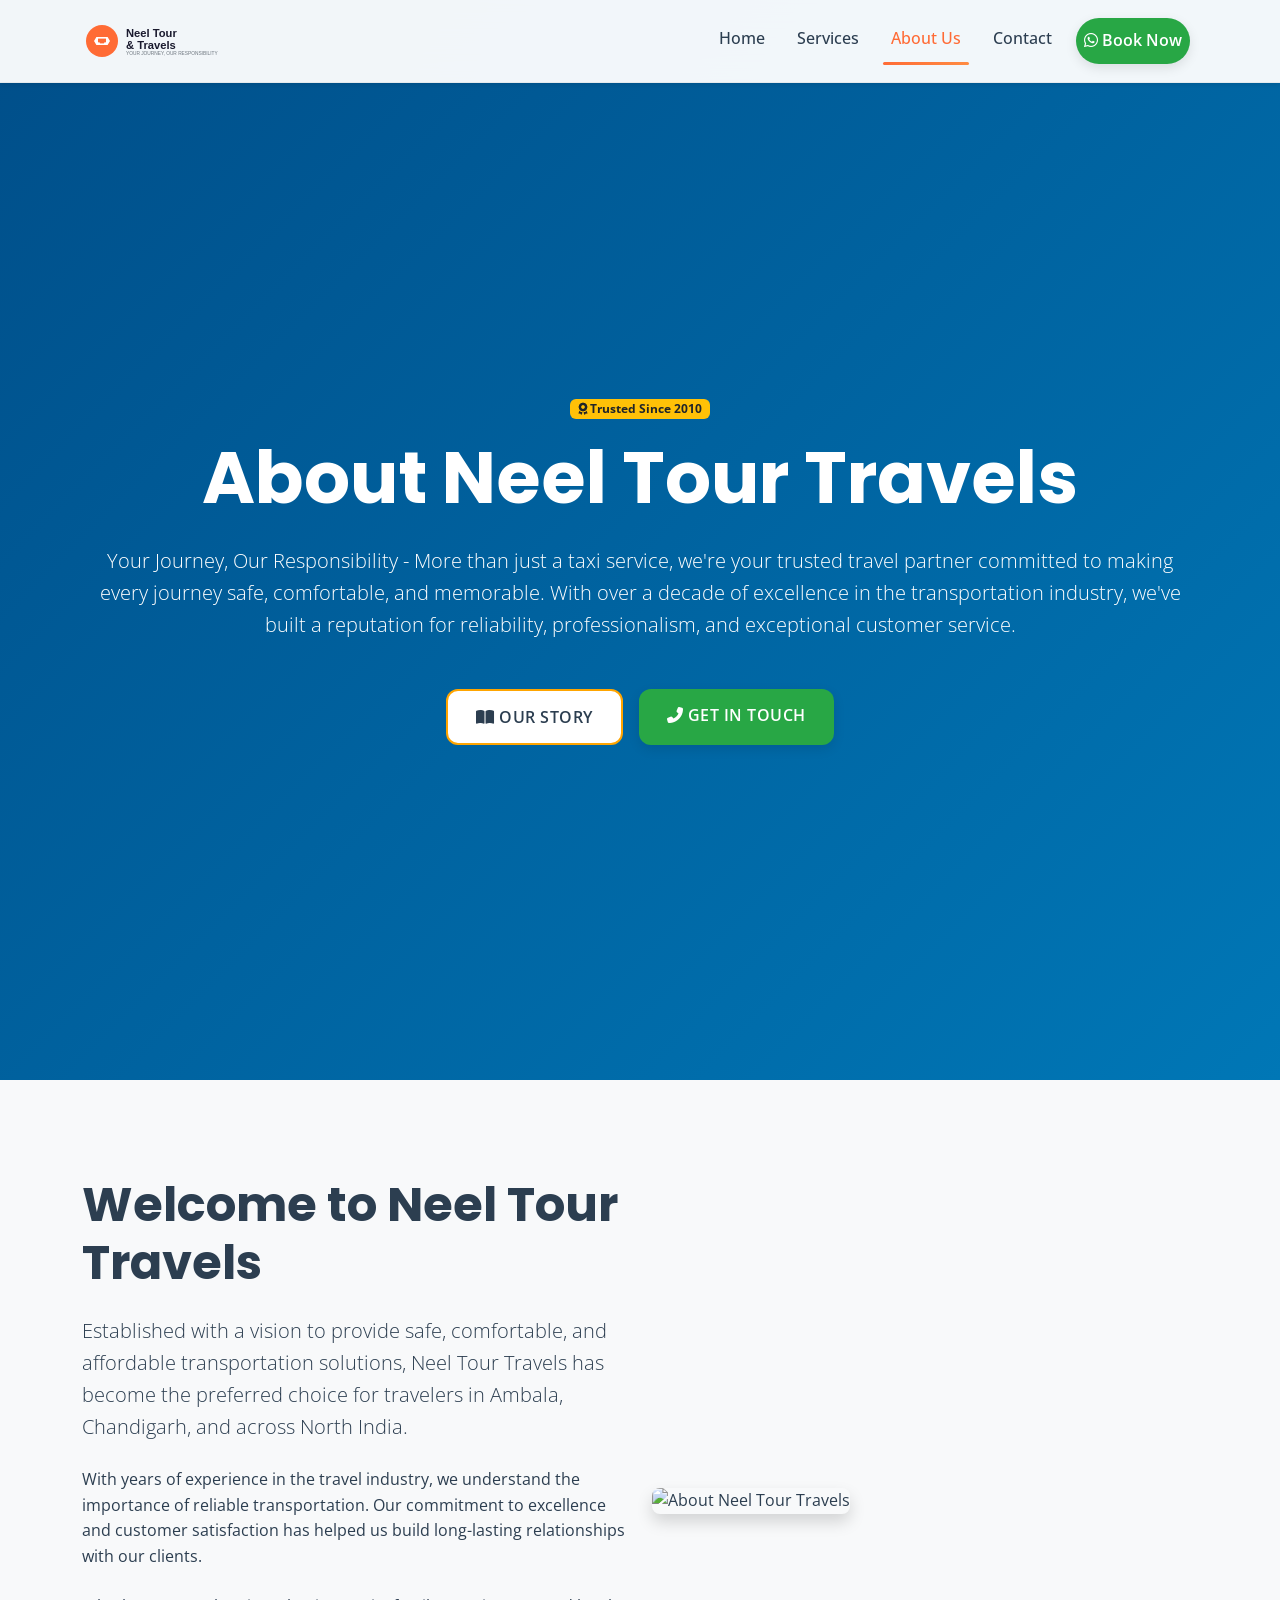
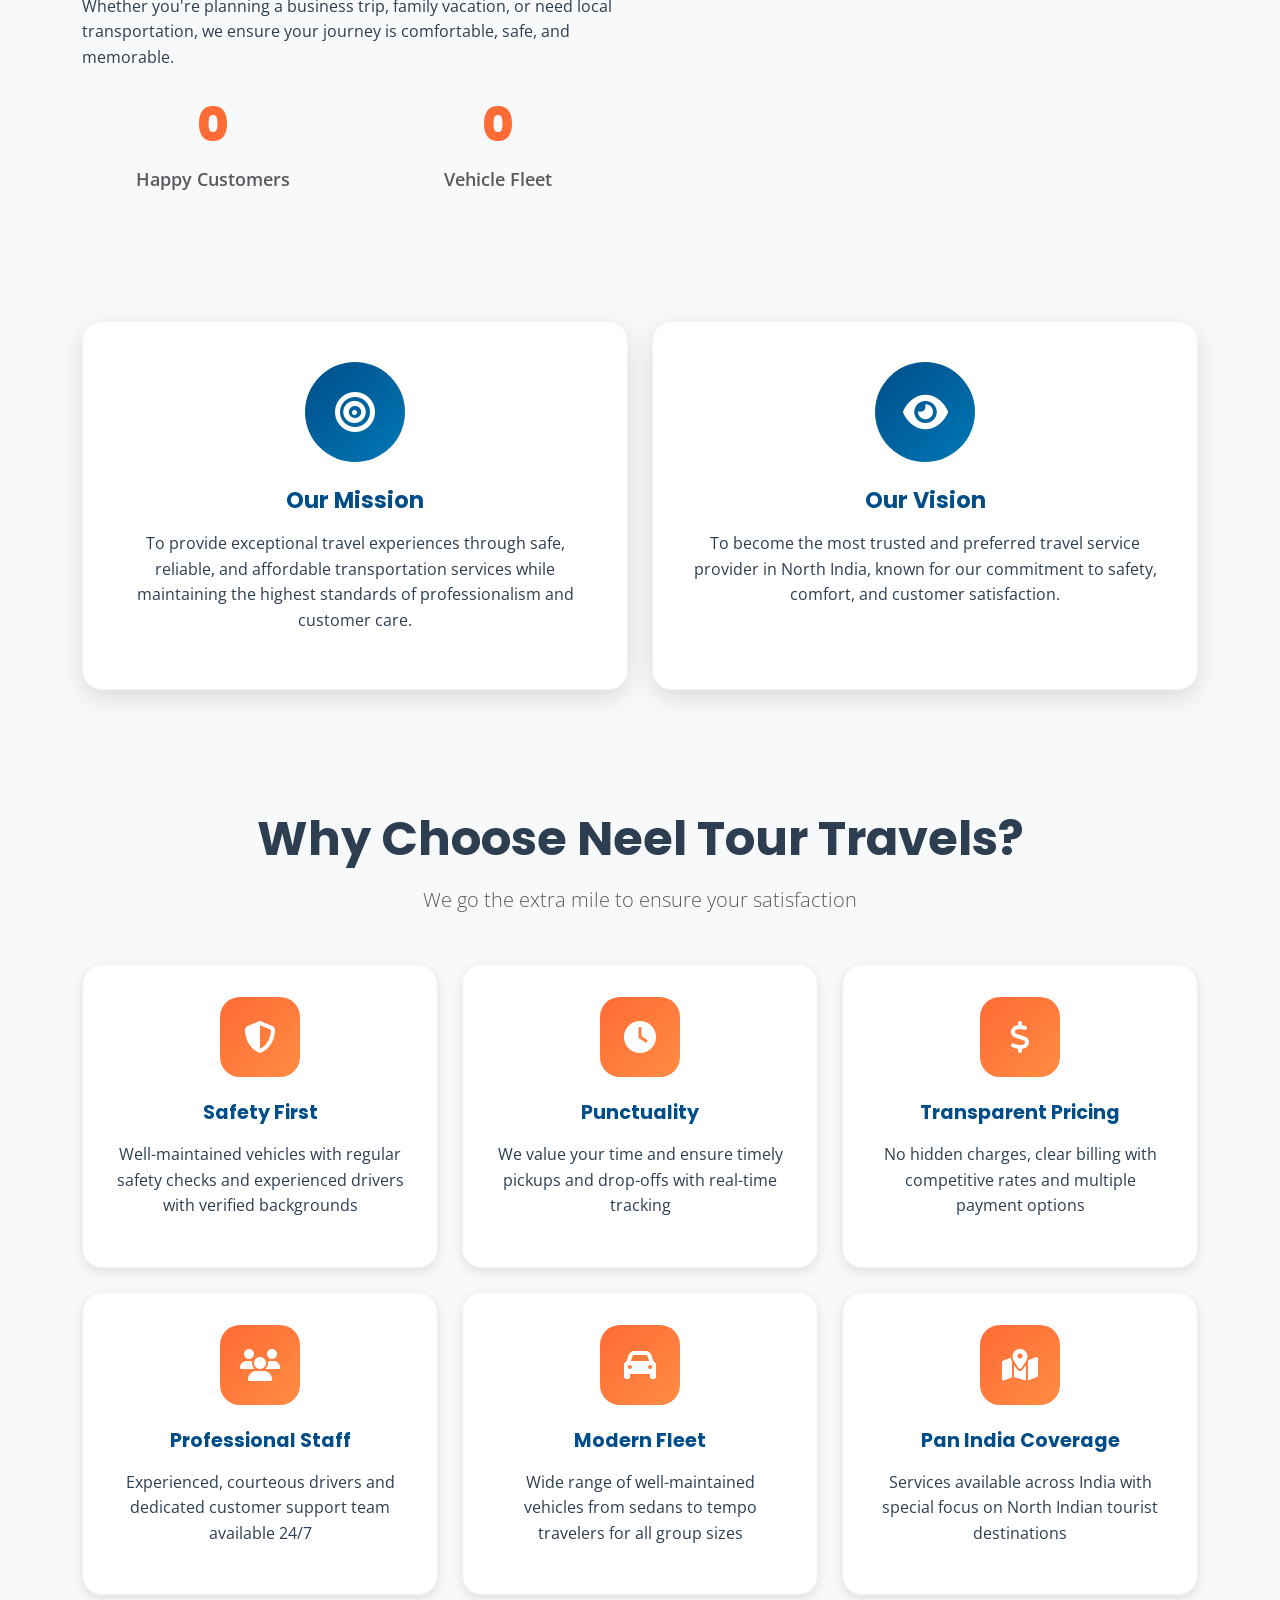
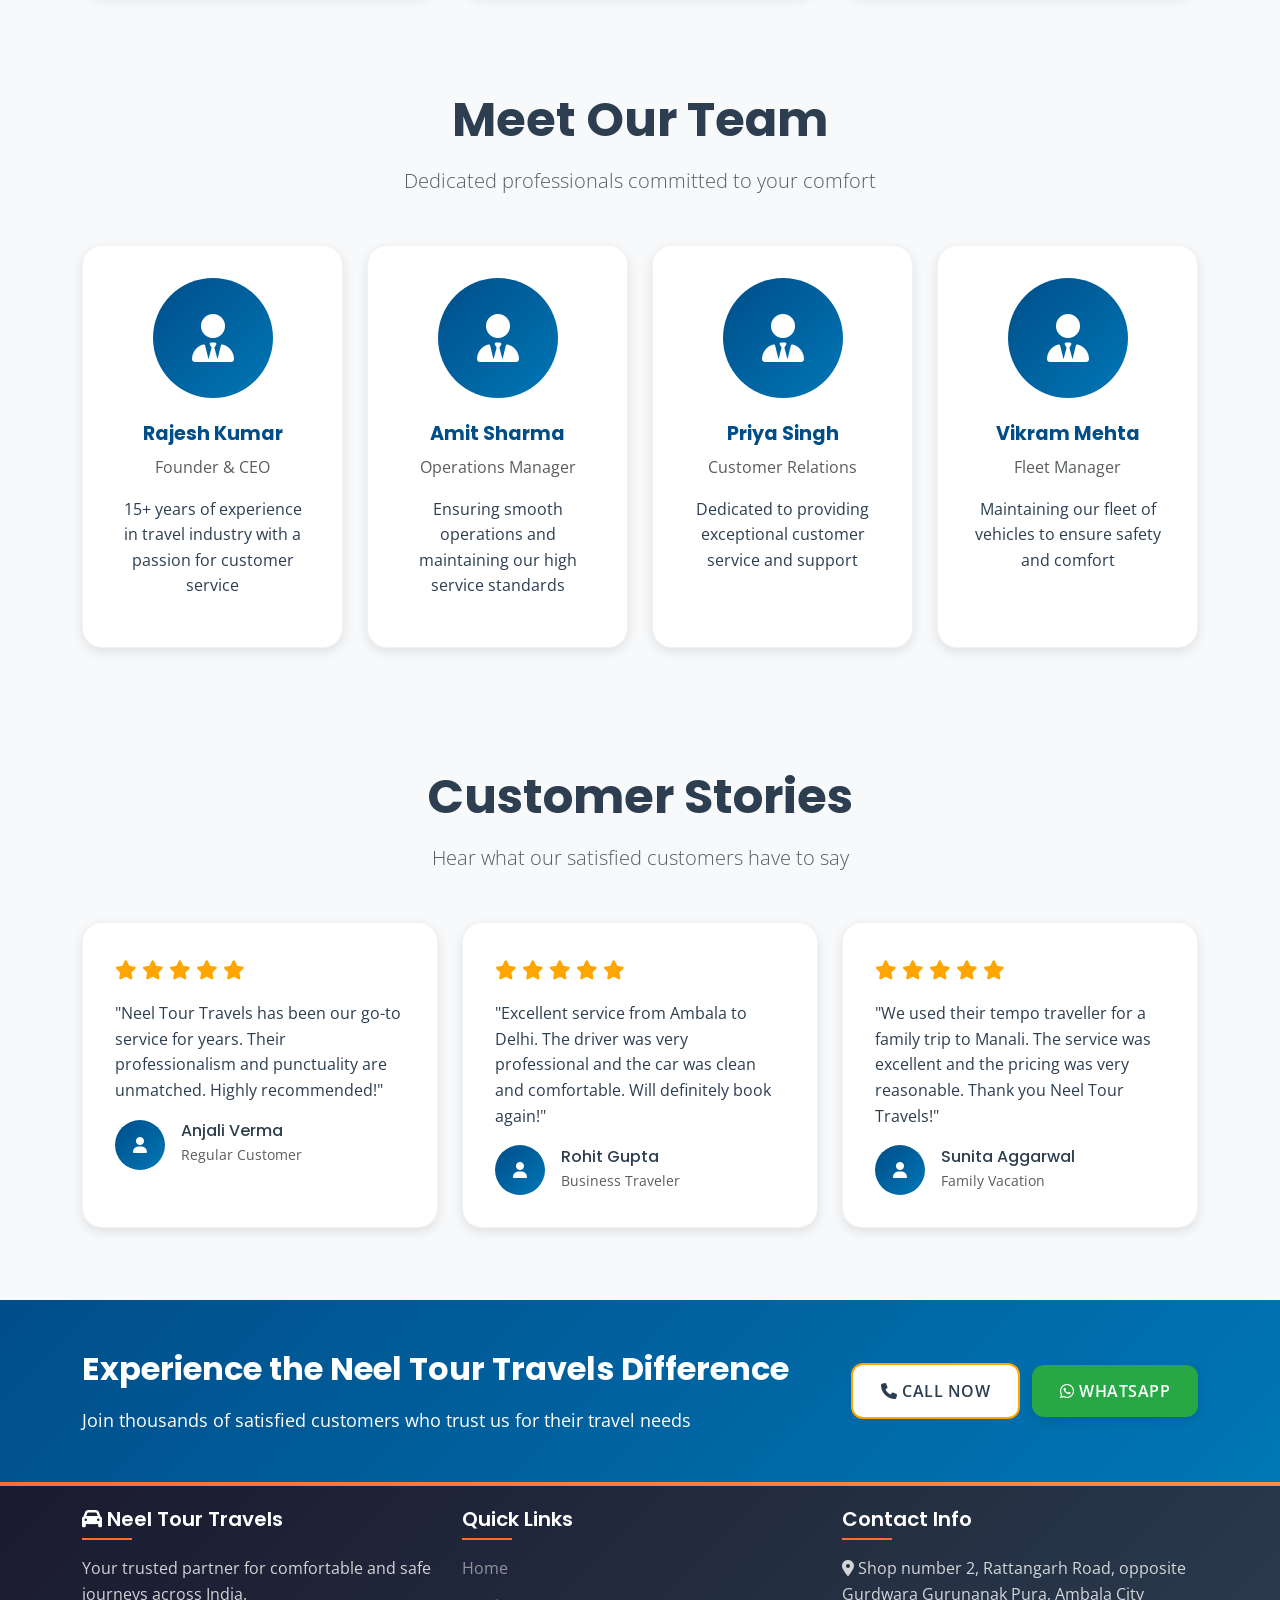
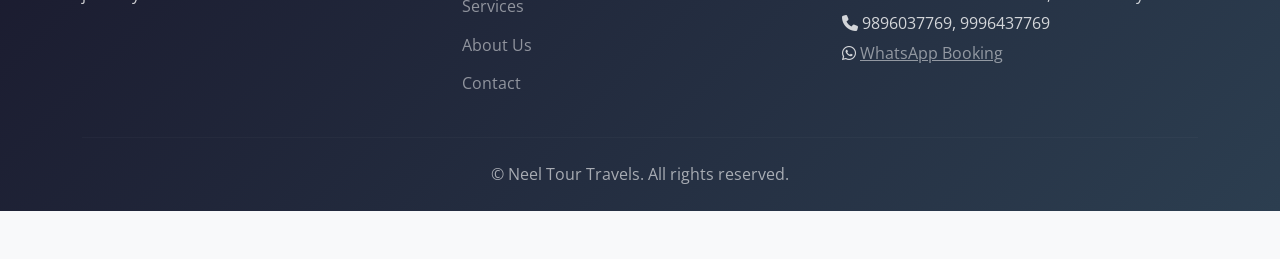
==== about.html @ b25027f9 "kk" ====
<!DOCTYPE html>
<html lang="en">
<head>
    <meta charset="UTF-8">
    <meta name="viewport" content="width=device-width, initial-scale=1.0">
    <title>About Us - Neel Tour Travels</title>
    <meta name="description" content="Learn about Neel Tour Travels - your trusted travel partner with years of experience providing safe and reliable cab services across India.">
    <link href="https://cdn.jsdelivr.net/npm/bootstrap@5.3.0/dist/css/bootstrap.min.css" rel="stylesheet">
    <link rel="stylesheet" href="https://cdnjs.cloudflare.com/ajax/libs/font-awesome/6.4.0/css/all.min.css">
    <link href="https://unpkg.com/aos@2.3.1/dist/aos.css" rel="stylesheet">
    <link rel="stylesheet" href="styles-new.css">
</head>
<body>
    <!-- Navigation -->
    <nav class="navbar navbar-expand-lg fixed-top">
        <div class="container">
            <a class="navbar-brand" href="index.html">
                <img src="images/logo.svg" alt="Neel Tour Travels Logo" class="logo-img">
            </a>
            <button class="navbar-toggler" type="button" data-bs-toggle="collapse" data-bs-target="#navbarNav">
                <span class="navbar-toggler-icon"></span>
            </button>
            <div class="collapse navbar-collapse" id="navbarNav">
                <ul class="navbar-nav ms-auto">
                    <li class="nav-item">
                        <a class="nav-link" href="index.html">Home</a>
                    </li>
                    <li class="nav-item">
                        <a class="nav-link" href="services.html">Services</a>
                    </li>
                    <li class="nav-item">
                        <a class="nav-link active" href="about.html">About Us</a>
                    </li>
                    <li class="nav-item">
                        <a class="nav-link" href="contact.html">Contact</a>
                    </li>
                    <li class="nav-item">
                        <a class="nav-link btn-whatsapp" href="#" onclick="openWhatsApp()">
                            <i class="fab fa-whatsapp"></i> Book Now
                        </a>
                    </li>
                </ul>
            </div>
        </div>
    </nav>

    <!-- Page Header -->
    <section class="page-header">
        <div class="container">
            <div class="row align-items-center min-vh-100">
                <div class="col-12 text-center" data-aos="fade-up">
                    <div class="badge bg-warning text-dark mb-3">
                        <i class="fas fa-award"></i> Trusted Since 2010
                    </div>
                    <h1 class="display-2 fw-bold text-white mb-4">
                        About Neel Tour Travels
                    </h1>
                    <p class="lead text-white mb-5">
                        Your Journey, Our Responsibility - More than just a taxi service, we're your trusted travel partner 
                        committed to making every journey safe, comfortable, and memorable. With over a decade of excellence 
                        in the transportation industry, we've built a reputation for reliability, professionalism, and 
                        exceptional customer service.
                    </p>
                    <div class="d-flex justify-content-center gap-3">
                        <a href="#our-story" class="btn btn-light btn-lg">
                            <i class="fas fa-book-open"></i> Our Story
                        </a>
                        <a href="#contact" class="btn btn-success btn-lg">
                            <i class="fas fa-phone-alt"></i> Get in Touch
                        </a>
                    </div>
                </div>
            </div>
        </div>
    </section>

    <!-- Our Story -->
    <section class="py-5" id="our-story">
    <!-- About Section -->
    <section class="py-5">
        <div class="container">
            <div class="row align-items-center">
                <div class="col-lg-6" data-aos="fade-right">
                    <h2 class="display-5 fw-bold mb-4">Welcome to Neel Tour Travels</h2>
                    <p class="lead mb-4">
                        Established with a vision to provide safe, comfortable, and affordable transportation solutions, 
                        Neel Tour Travels has become the preferred choice for travelers in Ambala, Chandigarh, and across North India.
                    </p>
                    <p class="mb-4">
                        With years of experience in the travel industry, we understand the importance of reliable transportation. 
                        Our commitment to excellence and customer satisfaction has helped us build long-lasting relationships with our clients.
                    </p>
                    <p class="mb-4">
                        Whether you're planning a business trip, family vacation, or need local transportation, 
                        we ensure your journey is comfortable, safe, and memorable.
                    </p>
                    <div class="row mt-4">
                        <div class="col-6">
                            <div class="stat-item">
                                <h3 class="counter" data-counter data-target="10000">0</h3>
                                <p class="text-muted">Happy Customers</p>
                            </div>
                        </div>
                        <div class="col-6">
                            <div class="stat-item">
                                <h3 class="counter" data-counter data-target="50">0</h3>
                                <p class="text-muted">Vehicle Fleet</p>
                            </div>
                        </div>
                    </div>
                </div>
                <div class="col-lg-6" data-aos="fade-left">
                    <img src="https://images.unsplash.com/photo-1558618666-fcd25c85cd64?w=600&h=400&fit=crop" 
                         alt="About Neel Tour Travels" class="img-fluid rounded-3 shadow">
                </div>
            </div>
        </div>
    </section>

    <!-- Mission & Vision -->
    <section class="py-5 bg-light">
        <div class="container">
            <div class="row">
                <div class="col-lg-6 mb-4" data-aos="fade-up">
                    <div class="mission-vision-card">
                        <div class="icon-wrapper">
                            <i class="fas fa-bullseye"></i>
                        </div>
                        <h3>Our Mission</h3>
                        <p>
                            To provide exceptional travel experiences through safe, reliable, and affordable transportation 
                            services while maintaining the highest standards of professionalism and customer care.
                        </p>
                    </div>
                </div>
                <div class="col-lg-6 mb-4" data-aos="fade-up" data-aos-delay="100">
                    <div class="mission-vision-card">
                        <div class="icon-wrapper">
                            <i class="fas fa-eye"></i>
                        </div>
                        <h3>Our Vision</h3>
                        <p>
                            To become the most trusted and preferred travel service provider in North India, 
                            known for our commitment to safety, comfort, and customer satisfaction.
                        </p>
                    </div>
                </div>
            </div>
        </div>
    </section>

    <!-- Why Choose Us -->
    <section class="py-5">
        <div class="container">
            <div class="text-center mb-5">
                <h2 class="display-5 fw-bold">Why Choose Neel Tour Travels?</h2>
                <p class="lead text-muted">We go the extra mile to ensure your satisfaction</p>
            </div>
            <div class="row g-4">
                <div class="col-md-4" data-aos="fade-up">
                    <div class="why-card text-center">
                        <div class="why-icon">
                            <i class="fas fa-shield-alt"></i>
                        </div>
                        <h4>Safety First</h4>
                        <p>Well-maintained vehicles with regular safety checks and experienced drivers with verified backgrounds</p>
                    </div>
                </div>
                <div class="col-md-4" data-aos="fade-up" data-aos-delay="100">
                    <div class="why-card text-center">
                        <div class="why-icon">
                            <i class="fas fa-clock"></i>
                        </div>
                        <h4>Punctuality</h4>
                        <p>We value your time and ensure timely pickups and drop-offs with real-time tracking</p>
                    </div>
                </div>
                <div class="col-md-4" data-aos="fade-up" data-aos-delay="200">
                    <div class="why-card text-center">
                        <div class="why-icon">
                            <i class="fas fa-dollar-sign"></i>
                        </div>
                        <h4>Transparent Pricing</h4>
                        <p>No hidden charges, clear billing with competitive rates and multiple payment options</p>
                    </div>
                </div>
                <div class="col-md-4" data-aos="fade-up" data-aos-delay="300">
                    <div class="why-card text-center">
                        <div class="why-icon">
                            <i class="fas fa-users"></i>
                        </div>
                        <h4>Professional Staff</h4>
                        <p>Experienced, courteous drivers and dedicated customer support team available 24/7</p>
                    </div>
                </div>
                <div class="col-md-4" data-aos="fade-up" data-aos-delay="400">
                    <div class="why-card text-center">
                        <div class="why-icon">
                            <i class="fas fa-car"></i>
                        </div>
                        <h4>Modern Fleet</h4>
                        <p>Wide range of well-maintained vehicles from sedans to tempo travelers for all group sizes</p>
                    </div>
                </div>
                <div class="col-md-4" data-aos="fade-up" data-aos-delay="500">
                    <div class="why-card text-center">
                        <div class="why-icon">
                            <i class="fas fa-map-marked-alt"></i>
                        </div>
                        <h4>Pan India Coverage</h4>
                        <p>Services available across India with special focus on North Indian tourist destinations</p>
                    </div>
                </div>
            </div>
        </div>
    </section>

    <!-- Our Team -->
    <section class="py-5 bg-light">
        <div class="container">
            <div class="text-center mb-5">
                <h2 class="display-5 fw-bold">Meet Our Team</h2>
                <p class="lead text-muted">Dedicated professionals committed to your comfort</p>
            </div>
            <div class="row">
                <div class="col-lg-3 col-md-6 mb-4" data-aos="zoom-in">
                    <div class="team-card">
                        <div class="team-image">
                            <i class="fas fa-user-tie"></i>
                        </div>
                        <h5>Rajesh Kumar</h5>
                        <p class="text-muted">Founder & CEO</p>
                        <p>15+ years of experience in travel industry with a passion for customer service</p>
                    </div>
                </div>
                <div class="col-lg-3 col-md-6 mb-4" data-aos="zoom-in" data-aos-delay="100">
                    <div class="team-card">
                        <div class="team-image">
                            <i class="fas fa-user-tie"></i>
                        </div>
                        <h5>Amit Sharma</h5>
                        <p class="text-muted">Operations Manager</p>
                        <p>Ensuring smooth operations and maintaining our high service standards</p>
                    </div>
                </div>
                <div class="col-lg-3 col-md-6 mb-4" data-aos="zoom-in" data-aos-delay="200">
                    <div class="team-card">
                        <div class="team-image">
                            <i class="fas fa-user-tie"></i>
                        </div>
                        <h5>Priya Singh</h5>
                        <p class="text-muted">Customer Relations</p>
                        <p>Dedicated to providing exceptional customer service and support</p>
                    </div>
                </div>
                <div class="col-lg-3 col-md-6 mb-4" data-aos="zoom-in" data-aos-delay="300">
                    <div class="team-card">
                        <div class="team-image">
                            <i class="fas fa-user-tie"></i>
                        </div>
                        <h5>Vikram Mehta</h5>
                        <p class="text-muted">Fleet Manager</p>
                        <p>Maintaining our fleet of vehicles to ensure safety and comfort</p>
                    </div>
                </div>
            </div>
        </div>
    </section>

    <!-- Testimonials -->
    <section class="py-5">
        <div class="container">
            <div class="text-center mb-5">
                <h2 class="display-5 fw-bold">Customer Stories</h2>
                <p class="lead text-muted">Hear what our satisfied customers have to say</p>
            </div>
            <div class="row">
                <div class="col-lg-4 mb-4" data-aos="fade-up">
                    <div class="testimonial-card">
                        <div class="stars mb-3">
                            <i class="fas fa-star"></i>
                            <i class="fas fa-star"></i>
                            <i class="fas fa-star"></i>
                            <i class="fas fa-star"></i>
                            <i class="fas fa-star"></i>
                        </div>
                        <p>"Neel Tour Travels has been our go-to service for years. Their professionalism and punctuality are unmatched. Highly recommended!"</p>
                        <div class="d-flex align-items-center">
                            <div class="avatar me-3">
                                <i class="fas fa-user"></i>
                            </div>
                            <div>
                                <h6 class="mb-0">Anjali Verma</h6>
                                <small class="text-muted">Regular Customer</small>
                            </div>
                        </div>
                    </div>
                </div>
                <div class="col-lg-4 mb-4" data-aos="fade-up" data-aos-delay="100">
                    <div class="testimonial-card">
                        <div class="stars mb-3">
                            <i class="fas fa-star"></i>
                            <i class="fas fa-star"></i>
                            <i class="fas fa-star"></i>
                            <i class="fas fa-star"></i>
                            <i class="fas fa-star"></i>
                        </div>
                        <p>"Excellent service from Ambala to Delhi. The driver was very professional and the car was clean and comfortable. Will definitely book again!"</p>
                        <div class="d-flex align-items-center">
                            <div class="avatar me-3">
                                <i class="fas fa-user"></i>
                            </div>
                            <div>
                                <h6 class="mb-0">Rohit Gupta</h6>
                                <small class="text-muted">Business Traveler</small>
                            </div>
                        </div>
                    </div>
                </div>
                <div class="col-lg-4 mb-4" data-aos="fade-up" data-aos-delay="200">
                    <div class="testimonial-card">
                        <div class="stars mb-3">
                            <i class="fas fa-star"></i>
                            <i class="fas fa-star"></i>
                            <i class="fas fa-star"></i>
                            <i class="fas fa-star"></i>
                            <i class="fas fa-star"></i>
                        </div>
                        <p>"We used their tempo traveller for a family trip to Manali. The service was excellent and the pricing was very reasonable. Thank you Neel Tour Travels!"</p>
                        <div class="d-flex align-items-center">
                            <div class="avatar me-3">
                                <i class="fas fa-user"></i>
                            </div>
                            <div>
                                <h6 class="mb-0">Sunita Aggarwal</h6>
                                <small class="text-muted">Family Vacation</small>
                            </div>
                        </div>
                    </div>
                </div>
            </div>
        </div>
    </section>

    <!-- CTA Section -->
    <section class="cta-section py-5">
        <div class="container">
            <div class="row align-items-center">
                <div class="col-lg-8">
                    <h2 class="text-white mb-3">Experience the Neel Tour Travels Difference</h2>
                    <p class="text-white mb-0">Join thousands of satisfied customers who trust us for their travel needs</p>
                </div>
                <div class="col-lg-4 text-lg-end mt-3 mt-lg-0">
                    <a href="tel:9896037769" class="btn btn-light btn-lg me-2">
                        <i class="fas fa-phone"></i> Call Now
                    </a>
                    <a href="#" class="btn btn-success btn-lg" onclick="openWhatsApp()">
                        <i class="fab fa-whatsapp"></i> WhatsApp
                    </a>
                </div>
            </div>
        </div>
    </section>

    <!-- Footer -->
    <footer class="bg-dark text-white py-4">
        <div class="container">
            <div class="row">
                <div class="col-md-4">
                    <h5><i class="fas fa-car"></i> Neel Tour Travels</h5>
                    <p>Your trusted partner for comfortable and safe journeys across India.</p>
                </div>
                <div class="col-md-4">
                    <h5>Quick Links</h5>
                    <ul class="list-unstyled">
                        <li><a href="index.html" class="text-white-50">Home</a></li>
                        <li><a href="services.html" class="text-white-50">Services</a></li>
                        <li><a href="about.html" class="text-white-50">About Us</a></li>
                        <li><a href="contact.html" class="text-white-50">Contact</a></li>
                    </ul>
                </div>
                <div class="col-md-4">
                    <h5>Contact Info</h5>
                    <p class="mb-1"><i class="fas fa-map-marker-alt"></i> Shop number 2, Rattangarh Road, opposite Gurdwara Gurunanak Pura, Ambala City</p>
                    <p class="mb-1"><i class="fas fa-phone"></i> 9896037769, 9996437769</p>
                    <p><i class="fab fa-whatsapp"></i> <a href="#" class="text-white-50" onclick="openWhatsApp()">WhatsApp Booking</a></p>
                </div>
            </div>
            <hr class="my-4">
            <div class="text-center">
                <p class="mb-0">&copy; <span data-year></span> Neel Tour Travels. All rights reserved.</p>
            </div>
        </div>
    </footer>

    <script src="https://cdn.jsdelivr.net/npm/bootstrap@5.3.0/dist/js/bootstrap.bundle.min.js"></script>
    <script src="https://unpkg.com/aos@2.3.1/dist/aos.js"></script>
    <script src="script.js"></script>
</body>
</html>
---- styles-new.css ----
/* Import Google Fonts */
@import url('https://fonts.googleapis.com/css2?family=Poppins:wght@300;400;500;600;700;800&family=Montserrat:wght@400;500;600;700&family=Open+Sans:wght@300;400;500;600&display=swap');

/* Global Styles */
* {
    margin: 0;
    padding: 0;
    box-sizing: border-box;
}

:root {
    --primary-color: #FF6B35;
    --secondary-color: #004E89;
    --accent-color: #FFA500;
    --dark-color: #1A1A2E;
    --light-color: #F8F9FA;
    --text-dark: #2C3E50;
    --text-light: #6C757D;
    --success-color: #28A745;
    --warning-color: #FFC107;
    --danger-color: #DC3545;
    --gradient-primary: linear-gradient(135deg, #FF6B35 0%, #FF8C42 100%);
    --gradient-secondary: linear-gradient(135deg, #004E89 0%, #0077B6 100%);
    --gradient-hero: linear-gradient(135deg, rgba(0, 78, 137, 0.95) 0%, rgba(0, 119, 182, 0.95) 100%);
    --shadow-sm: 0 2px 4px rgba(0, 0, 0, 0.08);
    --shadow-md: 0 4px 12px rgba(0, 0, 0, 0.1);
    --shadow-lg: 0 8px 24px rgba(0, 0, 0, 0.12);
    --shadow-xl: 0 12px 32px rgba(0, 0, 0, 0.15);
    --font-primary: 'Poppins', sans-serif;
    --font-secondary: 'Montserrat', sans-serif;
    --font-body: 'Open Sans', sans-serif;
    --border-radius: 12px;
    --transition: all 0.3s cubic-bezier(0.4, 0, 0.2, 1);
}

body {
    font-family: var(--font-body), sans-serif;
    line-height: 1.6;
    color: var(--text-dark);
    overflow-x: hidden;
    background-color: var(--light-color);
}

h1, h2, h3, h4, h5, h6 {
    font-family: var(--font-primary);
    font-weight: 600;
    line-height: 1.3;
    margin-bottom: 1rem;
}

h1 { font-weight: 700; }
h2 { font-weight: 700; }
h3 { font-weight: 600; }
h4 { font-weight: 600; }
h5 { font-weight: 500; }
h6 { font-weight: 500; }

/* Navigation */
.navbar {
    background: rgba(255, 255, 255, 0.95);
    backdrop-filter: blur(20px);
    padding: 1rem 0;
    box-shadow: var(--shadow-sm);
    transition: all 0.3s ease;
    border-bottom: 1px solid rgba(0,0,0,0.05);
}

.navbar.scrolled {
    padding: 0.5rem 0;
    background: rgba(255, 255, 255, 0.98);
}

.navbar-brand {
    font-weight: 700;
    font-size: 1.5rem;
    color: var(--primary-color) !important;
    display: flex;
    align-items: center;
}

.navbar-brand i {
    margin-right: 10px;
    font-size: 1.8rem;
}

.logo-img {
    height: 40px;
    width: auto;
    transition: all 0.3s ease;
}

.logo-img:hover {
    transform: scale(1.05);
}

.nav-link {
    font-weight: 500;
    margin: 0 8px;
    color: var(--text-dark) !important;
    transition: all 0.3s ease;
    position: relative;
}

.nav-link:hover {
    color: var(--primary-color) !important;
}

.nav-link.active {
    color: var(--primary-color) !important;
}

.nav-link.active::after {
    content: '';
    position: absolute;
    bottom: -5px;
    left: 0;
    right: 0;
    height: 3px;
    background: var(--gradient-primary);
    border-radius: 2px;
}

.btn-whatsapp {
    background: var(--success-color) !important;
    color: white !important;
    padding: 10px 20px;
    border-radius: 25px;
    transition: all 0.3s ease;
    font-weight: 600;
    box-shadow: var(--shadow-md);
}

.btn-whatsapp:hover {
    background: #00A040 !important;
    transform: translateY(-2px);
    box-shadow: var(--shadow-lg);
}

/* Hero Section */
.hero {
    background: var(--gradient-hero),
                url('https://images.unsplash.com/photo-1587474260584-136574528ed5?w=1920&h=1080&fit=crop&crop=entropy') center/cover;
    min-height: 100vh;
    display: flex;
    align-items: center;
    position: relative;
    padding: 120px 0 80px;
    overflow: hidden;
}

.hero::before {
    content: '';
    position: absolute;
    top: 0;
    left: 0;
    right: 0;
    bottom: 0;
    background: rgba(0, 78, 137, 0.85);
    z-index: 1;
}

.hero .container {
    position: relative;
    z-index: 2;
}

.hero-content {
    padding-right: 2rem;
}

.hero-content h1 {
    font-size: 3.5rem;
    font-weight: 700;
    margin-bottom: 1.5rem;
    line-height: 1.2;
    color: white;
    text-shadow: 0 2px 4px rgba(0,0,0,0.1);
}

.hero-content .lead {
    font-size: 1.3rem;
    font-weight: 400;
    margin-bottom: 2rem;
    color: rgba(255, 255, 255, 0.9);
    line-height: 1.6;
}

.hero-content .badge {
    font-size: 0.9rem;
    padding: 0.6rem 1.2rem;
    border-radius: 50px;
    font-weight: 600;
    text-transform: uppercase;
    letter-spacing: 0.5px;
    margin-bottom: 1.5rem;
    display: inline-block;
}

.booking-form {
    background: rgba(255, 255, 255, 0.98);
    backdrop-filter: blur(20px);
    border-radius: 20px;
    padding: 2.5rem;
    box-shadow: var(--shadow-xl);
    border: 1px solid rgba(255, 255, 255, 0.2);
    max-width: 500px;
    width: 100%;
    margin: 0 auto;
    transform: translateY(0);
    transition: all 0.3s ease;
}

.booking-form:hover {
    transform: translateY(-5px);
    box-shadow: 0 20px 40px rgba(0, 0, 0, 0.15);
}

.booking-form .text-center {
    text-align: center;
    margin-bottom: 2rem;
}

.booking-form .badge {
    background: var(--gradient-primary);
    color: white;
    font-size: 0.8rem;
    padding: 0.5rem 1rem;
    border-radius: 50px;
    font-weight: 600;
    text-transform: uppercase;
    letter-spacing: 0.5px;
    margin-bottom: 1rem;
    display: inline-block;
}

.booking-form h3 {
    font-size: 1.8rem;
    font-weight: 700;
    color: var(--text-dark);
    margin-bottom: 0.5rem;
    font-family: var(--font-primary);
}

.booking-form p {
    color: var(--text-light);
    font-size: 1rem;
    margin-bottom: 0;
    font-weight: 400;
}

/* Modern Booking Form */
.booking-form {
    background: rgba(255, 255, 255, 0.98);
    backdrop-filter: blur(20px);
    border-radius: 24px;
    padding: 2rem;
    box-shadow: var(--shadow-xl);
    border: 1px solid rgba(255, 255, 255, 0.2);
    position: relative;
    overflow: hidden;
}

.booking-form::before {
    content: '';
    position: absolute;
    top: 0;
    left: 0;
    right: 0;
    height: 4px;
    background: var(--gradient-primary);
}

.booking-form h3 {
    color: var(--secondary-color);
    font-weight: 700;
    margin-bottom: 1.5rem;
    font-size: 1.5rem;
}

.form-group {
    margin-bottom: 1.5rem;
}

.form-label {
    font-weight: 600;
    color: var(--text-dark);
    margin-bottom: 0.5rem;
    font-size: 0.9rem;
    text-transform: uppercase;
    letter-spacing: 0.5px;
}

.form-control, .form-select {
    border: 2px solid #E9ECEF;
    border-radius: 12px;
    padding: 14px 16px;
    font-size: 1rem;
    transition: all 0.3s ease;
    background: white;
    font-weight: 500;
}

.form-control:focus, .form-select:focus {
    border-color: var(--primary-color);
    box-shadow: 0 0 0 4px rgba(255, 107, 53, 0.1);
    outline: none;
}

.form-control:hover, .form-select:hover {
    border-color: var(--accent-color);
}

/* Modern Buttons */
.btn-primary {
    background: var(--gradient-primary);
    border: none;
    padding: 14px 28px;
    font-weight: 600;
    border-radius: 12px;
    transition: all 0.3s ease;
    font-size: 1rem;
    text-transform: uppercase;
    letter-spacing: 0.5px;
    box-shadow: var(--shadow-md);
}

.btn-primary:hover {
    transform: translateY(-2px);
    box-shadow: var(--shadow-lg);
    background: linear-gradient(135deg, #F7931E 0%, #FF6B35 100%);
}

.btn-success {
    background: var(--success-color);
    border: none;
    padding: 14px 28px;
    font-weight: 600;
    border-radius: 12px;
    transition: all 0.3s ease;
    font-size: 1rem;
    text-transform: uppercase;
    letter-spacing: 0.5px;
    box-shadow: var(--shadow-md);
}

.btn-success:hover {
    background: #00A040;
    transform: translateY(-2px);
    box-shadow: var(--shadow-lg);
}

.btn-light {
    background: white;
    color: var(--text-dark);
    border: 2px solid var(--accent-color);
    padding: 14px 28px;
    font-weight: 600;
    border-radius: 12px;
    transition: all 0.3s ease;
    font-size: 1rem;
    text-transform: uppercase;
    letter-spacing: 0.5px;
}

.btn-light:hover {
    background: var(--accent-color);
    transform: translateY(-2px);
    box-shadow: var(--shadow-lg);
}

/* Feature Cards */
.feature-card {
    background: white;
    border-radius: 20px;
    padding: 2.5rem 2rem;
    box-shadow: var(--shadow-md);
    transition: all 0.4s ease;
    height: 100%;
    position: relative;
    overflow: hidden;
    border: 1px solid rgba(0,0,0,0.05);
}

.feature-card::before {
    content: '';
    position: absolute;
    top: 0;
    left: 0;
    right: 0;
    height: 4px;
    background: var(--gradient-secondary);
    transform: scaleX(0);
    transition: transform 0.3s ease;
}

.feature-card:hover::before {
    transform: scaleX(1);
}

.feature-card:hover {
    transform: translateY(-8px);
    box-shadow: var(--shadow-xl);
}

.feature-icon {
    width: 80px;
    height: 80px;
    background: var(--gradient-secondary);
    border-radius: 20px;
    display: flex;
    align-items: center;
    justify-content: center;
    margin: 0 auto 1.5rem;
    transition: all 0.3s ease;
}

.feature-card:hover .feature-icon {
    transform: scale(1.1) rotate(5deg);
}

.feature-icon i {
    font-size: 2rem;
    color: white;
}

.feature-card h4 {
    color: var(--secondary-color);
    font-weight: 700;
    margin-bottom: 1rem;
    font-size: 1.3rem;
}

/* Route Cards */
.route-card {
    background: white;
    border-radius: 20px;
    overflow: hidden;
    box-shadow: var(--shadow-md);
    transition: all 0.4s ease;
    cursor: pointer;
    position: relative;
}

.route-card::after {
    content: '';
    position: absolute;
    top: 0;
    left: 0;
    right: 0;
    bottom: 0;
    background: linear-gradient(135deg, rgba(255, 107, 53, 0.1), rgba(0, 78, 137, 0.1));
    opacity: 0;
    transition: opacity 0.3s ease;
}

.route-card:hover::after {
    opacity: 1;
}

.route-card:hover {
    transform: translateY(-8px) scale(1.02);
    box-shadow: var(--shadow-xl);
}

.route-card img {
    height: 200px;
    object-fit: cover;
    width: 100%;
    transition: transform 0.4s ease;
}

.route-card:hover img {
    transform: scale(1.1);
}

.route-card .card-body {
    padding: 1.5rem;
    position: relative;
    z-index: 2;
}

.route-card h5 {
    color: var(--secondary-color);
    font-weight: 700;
    margin-bottom: 0.5rem;
    font-size: 1.2rem;
}

.price-badge {
    background: var(--gradient-primary);
    color: white;
    padding: 6px 16px;
    border-radius: 20px;
    font-weight: 600;
    display: inline-block;
    font-size: 0.9rem;
}

/* Testimonial Cards */
.testimonial-card {
    background: white;
    border-radius: 20px;
    padding: 2rem;
    box-shadow: var(--shadow-md);
    height: 100%;
    position: relative;
    border: 1px solid rgba(0,0,0,0.05);
    transition: all 0.3s ease;
}

.testimonial-card:hover {
    transform: translateY(-4px);
    box-shadow: var(--shadow-lg);
}

.stars {
    color: var(--accent-color);
    font-size: 1.2rem;
    margin-bottom: 1rem;
}

.avatar {
    width: 50px;
    height: 50px;
    background: var(--gradient-secondary);
    border-radius: 50%;
    display: flex;
    align-items: center;
    justify-content: center;
    color: white;
    font-weight: 600;
}

/* CTA Section */
.cta-section {
    background: var(--gradient-secondary);
    padding: 4rem 0;
    position: relative;
    overflow: hidden;
}

.cta-section::before {
    content: '';
    position: absolute;
    top: 0;
    left: 0;
    right: 0;
    bottom: 0;
    background: url('https://images.unsplash.com/photo-1449824913935-59a10b8d2000?w=1920&h=600&fit=crop') center/cover;
    opacity: 0.1;
    mix-blend-mode: overlay;
}

.cta-section .row {
    position: relative;
    z-index: 2;
}

.cta-section h2 {
    color: white;
    font-weight: 700;
    margin-bottom: 1rem;
}

.cta-section p {
    color: rgba(255, 255, 255, 0.9);
    font-size: 1.1rem;
}

/* Blog Styles */
.blog-card {
    background: white;
    border-radius: 16px;
    overflow: hidden;
    box-shadow: var(--shadow-md);
    transition: all 0.3s ease;
    height: 100%;
}

.blog-card:hover {
    transform: translateY(-5px);
    box-shadow: var(--shadow-xl);
}

.blog-card.featured {
    border: 2px solid var(--primary-color);
}

.blog-card.small {
    max-height: 350px;
}

.blog-card .card-img-top {
    height: 250px;
    object-fit: cover;
    transition: transform 0.3s ease;
}

.blog-card:hover .card-img-top {
    transform: scale(1.05);
}

.blog-card.small .card-img-top {
    height: 150px;
}

.blog-meta {
    display: flex;
    align-items: center;
    flex-wrap: wrap;
    gap: 0.5rem;
}

.blog-meta .badge {
    font-size: 0.75rem;
    padding: 0.25rem 0.75rem;
}

.blog-card .card-title {
    font-weight: 700;
    color: var(--text-dark);
    margin-bottom: 1rem;
    font-family: var(--font-primary);
}

.blog-card .card-text {
    color: var(--text-light);
    line-height: 1.6;
    margin-bottom: 1.5rem;
}

.author-info {
    display: flex;
    align-items: center;
    gap: 0.75rem;
}

.author-avatar {
    width: 40px;
    height: 40px;
    border-radius: 50%;
    object-fit: cover;
}

.author-info h6 {
    font-weight: 600;
    margin-bottom: 0;
    font-size: 0.9rem;
}

.author-info small {
    font-size: 0.8rem;
}

/* Category Cards */
.category-card {
    background: white;
    border-radius: 16px;
    padding: 2rem;
    text-align: center;
    box-shadow: var(--shadow-md);
    transition: all 0.3s ease;
    cursor: pointer;
    height: 100%;
}

.category-card:hover {
    transform: translateY(-5px);
    box-shadow: var(--shadow-xl);
    background: var(--gradient-primary);
    color: white;
}

.category-icon {
    width: 80px;
    height: 80px;
    background: var(--gradient-primary);
    border-radius: 50%;
    display: flex;
    align-items: center;
    justify-content: center;
    margin: 0 auto 1rem;
    font-size: 2rem;
    color: white;
    transition: all 0.3s ease;
}

.category-card:hover .category-icon {
    background: white;
    color: var(--primary-color);
}

.category-card h5 {
    font-weight: 600;
    margin-bottom: 0.5rem;
    font-family: var(--font-primary);
}

.category-card p {
    color: var(--text-light);
    margin-bottom: 0;
    transition: color 0.3s ease;
}

.category-card:hover p {
    color: rgba(255, 255, 255, 0.9);
}

/* FAQ Accordion */
.faq-accordion {
    max-width: 800px;
    margin: 0 auto;
}

.faq-item {
    background: white;
    border-radius: 12px;
    margin-bottom: 1rem;
    overflow: hidden;
    box-shadow: var(--shadow-sm);
    transition: all 0.3s ease;
}

.faq-item:hover {
    box-shadow: var(--shadow-md);
}

.faq-question {
    padding: 1.5rem;
    cursor: pointer;
    display: flex;
    justify-content: space-between;
    align-items: center;
    background: white;
    border: none;
    width: 100%;
    text-align: left;
    transition: all 0.3s ease;
}

.faq-question:hover {
    background: rgba(255, 107, 53, 0.05);
}

.faq-question h6 {
    margin: 0;
    font-weight: 600;
    color: var(--text-dark);
    font-family: var(--font-primary);
}

.faq-question i {
    color: var(--primary-color);
    transition: transform 0.3s ease;
}

.faq-item.active .faq-question i {
    transform: rotate(180deg);
}

.faq-answer {
    max-height: 0;
    overflow: hidden;
    transition: max-height 0.3s ease;
}

.faq-answer p {
    padding: 0 1.5rem 1.5rem;
    margin: 0;
    color: var(--text-light);
    line-height: 1.6;
}

.faq-item.active .faq-answer {
    max-height: 200px;
}

/* Footer */
footer {
    background: linear-gradient(135deg, #1A1A2E 0%, #2C3E50 100%);
    color: white;
    padding: 3rem 0 1.5rem;
    position: relative;
    overflow: hidden;
}

footer::before {
    content: '';
    position: absolute;
    top: 0;
    left: 0;
    right: 0;
    height: 4px;
    background: var(--gradient-primary);
}

footer h5 {
    color: white;
    font-weight: 600;
    margin-bottom: 1.5rem;
    font-family: var(--font-primary);
    position: relative;
}

footer h5::after {
    content: '';
    position: absolute;
    bottom: -8px;
    left: 0;
    width: 50px;
    height: 2px;
    background: var(--primary-color);
}

footer p {
    color: rgba(255, 255, 255, 0.8);
    line-height: 1.6;
    margin-bottom: 1rem;
}

footer ul {
    list-style: none;
    padding: 0;
}

footer ul li {
    margin-bottom: 0.8rem;
}

footer ul li a {
    color: rgba(255, 255, 255, 0.7);
    text-decoration: none;
    transition: all 0.3s ease;
    display: inline-block;
}

footer ul li a:hover {
    color: var(--primary-color);
    transform: translateX(5px);
}

footer .social-icons {
    display: flex;
    gap: 1rem;
    margin-top: 1.5rem;
}

footer .social-icons a {
    width: 40px;
    height: 40px;
    background: rgba(255, 255, 255, 0.1);
    border-radius: 50%;
    display: flex;
    align-items: center;
    justify-content: center;
    color: white;
    transition: all 0.3s ease;
}

footer .social-icons a:hover {
    background: var(--primary-color);
    transform: translateY(-3px);
}

footer hr {
    border-color: rgba(255, 255, 255, 0.1);
    margin: 2rem 0 1rem;
}

footer .text-center p {
    margin-bottom: 0;
    color: rgba(255, 255, 255, 0.6);
}

/* Page Header */
.page-header {
    background: var(--gradient-secondary);
    padding: 120px 0 60px;
    position: relative;
    overflow: hidden;
}

.page-header::before {
    content: '';
    position: absolute;
    top: 0;
    left: 0;
    right: 0;
    bottom: 0;
    background: url('https://images.unsplash.com/photo-1542362567-b07e54358753?w=1920&h=400&fit=crop') center/cover;
    opacity: 0.2;
    mix-blend-mode: overlay;
}

.page-header .container {
    position: relative;
    z-index: 2;
}

/* Service Cards */
.service-highlights {
    background: rgba(0, 78, 137, 0.05);
    border-radius: 12px;
    padding: 1.5rem;
    margin: 1.5rem 0;
    border-left: 4px solid var(--primary-color);
}

.service-highlights h6 {
    color: var(--secondary-color);
    font-weight: 600;
    margin-bottom: 1rem;
    font-family: var(--font-primary);
}

.service-highlights .features-list {
    margin-bottom: 0;
}

.service-highlights .features-list li {
    font-size: 0.9rem;
    margin-bottom: 0.5rem;
}

.service-card {
    background: white;
    border-radius: 20px;
    padding: 2.5rem;
    box-shadow: var(--shadow-lg);
    transition: all 0.3s cubic-bezier(0.4, 0, 0.2, 1);
    height: 100%;
    border: 1px solid rgba(0, 0, 0, 0.05);
    position: relative;
    overflow: hidden;
}

.service-card::before {
    content: '';
    position: absolute;
    top: 0;
    left: 0;
    right: 0;
    height: 4px;
    background: var(--gradient-primary);
    transform: scaleX(0);
    transition: transform 0.3s ease;
}

.service-card:hover::before {
    transform: scaleX(1);
}

.service-card:hover {
    transform: translateY(-10px);
    box-shadow: var(--shadow-xl);
}

.service-icon {
    width: 100px;
    height: 100px;
    background: var(--gradient-primary);
    border-radius: 24px;
    display: flex;
    align-items: center;
    justify-content: center;
    margin: 0 auto 1.5rem;
    transition: all 0.3s ease;
}

.service-card:hover .service-icon {
    transform: scale(1.1) rotate(-5deg);
}

.service-icon i {
    font-size: 2.5rem;
    color: white;
}

.service-card h3 {
    color: var(--secondary-color);
    font-weight: 700;
    margin-bottom: 1rem;
    font-size: 1.5rem;
}

.features-list {
    list-style: none;
    padding: 0;
    margin: 1.5rem 0;
}

.features-list li {
    padding: 8px 0;
    color: var(--dark-color);
    font-weight: 500;
    display: flex;
    align-items: center;
}

.features-list i {
    color: var(--success-color);
    margin-right: 12px;
    font-size: 1.1rem;
}

/* Fleet Cards */
.fleet-card {
    background: white;
    border-radius: 20px;
    overflow: hidden;
    box-shadow: var(--shadow-lg);
    transition: all 0.4s ease;
    height: 100%;
    position: relative;
}

.fleet-card:hover {
    transform: translateY(-8px);
    box-shadow: var(--shadow-xl);
}

.fleet-card img {
    height: 220px;
    object-fit: cover;
    width: 100%;
    transition: transform 0.4s ease;
}

.fleet-card:hover img {
    transform: scale(1.1);
}

.fleet-card .card-body {
    padding: 1.5rem;
    position: relative;
}

.fleet-card h5 {
    color: var(--secondary-color);
    font-weight: 700;
    margin-bottom: 0.5rem;
    font-size: 1.3rem;
}

/* Mission & Vision Cards */
.mission-vision-card {
    background: white;
    border-radius: 20px;
    padding: 2.5rem 2rem;
    box-shadow: var(--shadow-lg);
    height: 100%;
    text-align: center;
    transition: all 0.3s ease;
    border: 1px solid rgba(0,0,0,0.05);
}

.mission-vision-card:hover {
    transform: translateY(-6px);
    box-shadow: var(--shadow-xl);
}

.icon-wrapper {
    width: 100px;
    height: 100px;
    background: var(--gradient-secondary);
    border-radius: 50%;
    display: flex;
    align-items: center;
    justify-content: center;
    margin: 0 auto 1.5rem;
    transition: all 0.3s ease;
}

.mission-vision-card:hover .icon-wrapper {
    transform: scale(1.1);
}

.icon-wrapper i {
    font-size: 2.5rem;
    color: white;
}

.mission-vision-card h3 {
    color: var(--secondary-color);
    font-weight: 700;
    margin-bottom: 1rem;
    font-size: 1.4rem;
}

/* Why Cards */
.why-card {
    background: white;
    border-radius: 20px;
    padding: 2rem;
    box-shadow: var(--shadow-md);
    height: 100%;
    transition: all 0.3s ease;
    text-align: center;
    border: 1px solid rgba(0,0,0,0.05);
}

.why-card:hover {
    transform: translateY(-6px);
    box-shadow: var(--shadow-lg);
}

.why-icon {
    width: 80px;
    height: 80px;
    background: var(--gradient-primary);
    border-radius: 20px;
    display: flex;
    align-items: center;
    justify-content: center;
    margin: 0 auto 1.5rem;
    transition: all 0.3s ease;
}

.why-card:hover .why-icon {
    transform: scale(1.1) rotate(5deg);
}

.why-icon i {
    font-size: 2rem;
    color: white;
}

.why-card h4 {
    color: var(--secondary-color);
    font-weight: 700;
    margin-bottom: 1rem;
    font-size: 1.2rem;
}

/* Team Cards */
.team-card {
    background: white;
    border-radius: 20px;
    padding: 2rem;
    box-shadow: var(--shadow-md);
    text-align: center;
    height: 100%;
    transition: all 0.3s ease;
    border: 1px solid rgba(0,0,0,0.05);
}

.team-card:hover {
    transform: translateY(-6px);
    box-shadow: var(--shadow-lg);
}

.team-image {
    width: 120px;
    height: 120px;
    background: var(--gradient-secondary);
    border-radius: 50%;
    display: flex;
    align-items: center;
    justify-content: center;
    margin: 0 auto 1.5rem;
    transition: all 0.3s ease;
}

.team-card:hover .team-image {
    transform: scale(1.1);
}

.team-image i {
    font-size: 3rem;
    color: white;
}

.team-card h5 {
    color: var(--secondary-color);
    font-weight: 700;
    margin-bottom: 0.5rem;
    font-size: 1.2rem;
}

/* Pricing Table */
.pricing-table {
    border-radius: 20px;
    overflow: hidden;
    box-shadow: var(--shadow-lg);
    border: 1px solid rgba(0,0,0,0.05);
}

.pricing-table th {
    background: var(--gradient-secondary);
    border: none;
    color: white;
    font-weight: 700;
    padding: 1.2rem;
    font-size: 1rem;
    text-transform: uppercase;
    letter-spacing: 0.5px;
}

.pricing-table td {
    vertical-align: middle;
    padding: 1.2rem;
    font-weight: 500;
    border-bottom: 1px solid rgba(0,0,0,0.05);
}

.pricing-table tbody tr:hover {
    background-color: rgba(255, 107, 53, 0.05);
}

/* Contact Form */
.contact-form {
    background: white;
    border-radius: 24px;
    padding: 3rem;
    box-shadow: var(--shadow-xl);
    border: 1px solid rgba(0,0,0,0.05);
}

.contact-info-card {
    background: var(--gradient-secondary);
    color: white;
    border-radius: 20px;
    padding: 2.5rem 2rem;
    margin-bottom: 2rem;
    transition: all 0.3s ease;
    text-align: center;
}

.contact-info-card:hover {
    transform: translateY(-6px);
    box-shadow: var(--shadow-xl);
}

.contact-info-card i {
    font-size: 3rem;
    margin-bottom: 1.5rem;
    color: var(--accent-color);
}

.contact-info-card h4 {
    font-weight: 700;
    margin-bottom: 1rem;
    font-size: 1.3rem;
}

/* Map Container */
.map-container {
    border-radius: 20px;
    overflow: hidden;
    box-shadow: var(--shadow-xl);
    border: 1px solid rgba(0,0,0,0.05);
}

.map-container iframe {
    border: none;
    width: 100%;
    height: 450px;
}

/* WhatsApp Floating Button */
.whatsapp-float {
    position: fixed;
    bottom: 30px;
    right: 30px;
    background: var(--success-color);
    color: white;
    width: 60px;
    height: 60px;
    border-radius: 50%;
    display: flex;
    align-items: center;
    justify-content: center;
    font-size: 1.8rem;
    box-shadow: var(--shadow-lg);
    cursor: pointer;
    transition: all 0.3s ease;
    z-index: 1000;
    animation: pulse 2s infinite;
}

@keyframes pulse {
    0% {
        box-shadow: 0 0 0 0 rgba(0, 200, 81, 0.7);
    }
    70% {
        box-shadow: 0 0 0 20px rgba(0, 200, 81, 0);
    }
    100% {
        box-shadow: 0 0 0 0 rgba(0, 200, 81, 0);
    }
}

.whatsapp-float:hover {
    transform: scale(1.1);
    box-shadow: var(--shadow-xl);
}

/* Alert Messages */
.alert-custom {
    border-radius: 12px;
    padding: 1rem 1.5rem;
    margin: 1rem 0;
    border: none;
    font-weight: 600;
    display: flex;
    align-items: center;
}

.alert-success-custom {
    background: linear-gradient(135deg, #D4EDDA 0%, #C3E6CB 100%);
    color: #155724;
    border-left: 4px solid var(--success-color);
}

.alert-error-custom {
    background: linear-gradient(135deg, #F8D7DA 0%, #F5C6CB 100%);
    color: #721C24;
    border-left: 4px solid var(--primary-color);
}

/* Responsive Design */
@media (max-width: 768px) {
    .hero {
        padding: 120px 0 60px;
        min-height: auto;
    }
    
    .hero h1 {
        font-size: 2.5rem;
    }
    
    .hero .lead {
        font-size: 1.1rem;
    }
    
    .booking-form {
        margin-top: 2rem;
        padding: 1.5rem;
    }
    
    .feature-card, .service-card, .testimonial-card {
        margin-bottom: 2rem;
    }
    
    .route-card {
        margin-bottom: 1.5rem;
    }
    
    .contact-form {
        padding: 2rem 1.5rem;
    }
    
    .page-header {
        padding: 100px 0 50px;
    }
    
    .cta-section {
        padding: 3rem 0;
    }
    
    .cta-section .btn {
        margin-bottom: 1rem;
        width: 100%;
    }
}

@media (max-width: 576px) {
    .hero h1 {
        font-size: 2rem;
    }
    
    .navbar-brand {
        font-size: 1.2rem;
    }
    
    .btn-primary, .btn-success, .btn-light {
        padding: 12px 20px;
        font-size: 0.9rem;
    }
    
    .feature-card, .service-card {
        padding: 1.5rem 1rem;
    }
    
    .contact-info-card {
        padding: 1.5rem 1rem;
    }
}

/* Loading Spinner */
.spinner {
    border: 4px solid #f3f3f3;
    border-top: 4px solid var(--primary-color);
    border-radius: 50%;
    width: 40px;
    height: 40px;
    animation: spin 1s linear infinite;
    margin: 20px auto;
}

@keyframes spin {
    0% { transform: rotate(0deg); }
    100% { transform: rotate(360deg); }
}

/* Custom Scrollbar */
::-webkit-scrollbar {
    width: 12px;
}

::-webkit-scrollbar-track {
    background: var(--light-color);
}

::-webkit-scrollbar-thumb {
    background: var(--gradient-secondary);
    border-radius: 6px;
}

::-webkit-scrollbar-thumb:hover {
    background: var(--gradient-primary);
}

/* Animations */
@keyframes fadeInUp {
    from {
        opacity: 0;
        transform: translateY(30px);
    }
    to {
        opacity: 1;
        transform: translateY(0);
    }
}

.fade-in-up {
    animation: fadeInUp 0.6s ease-out;
}

/* Statistics Counter */
.stat-item {
    text-align: center;
    margin-bottom: 2rem;
}

.stat-item h3 {
    font-size: 3rem;
    font-weight: 800;
    color: var(--primary-color);
    margin-bottom: 0.5rem;
}

.stat-item p {
    font-size: 1.1rem;
    color: var(--dark-color);
    font-weight: 600;
    margin: 0;
}

/* FAQ Accordion */
.accordion-item {
    border: none;
    margin-bottom: 1rem;
    border-radius: 12px !important;
    overflow: hidden;
    box-shadow: var(--shadow-sm);
}

.accordion-button {
    background: white;
    color: var(--dark-color);
    font-weight: 600;
    padding: 1.2rem 1.5rem;
    border: none;
    transition: all 0.3s ease;
}

.accordion-button:not(.collapsed) {
    background: var(--gradient-secondary);
    color: white;
}

.accordion-button:focus {
    box-shadow: none;
    border: none;
}

.accordion-body {
    padding: 1.5rem;
    font-weight: 500;
    line-height: 1.7;
}
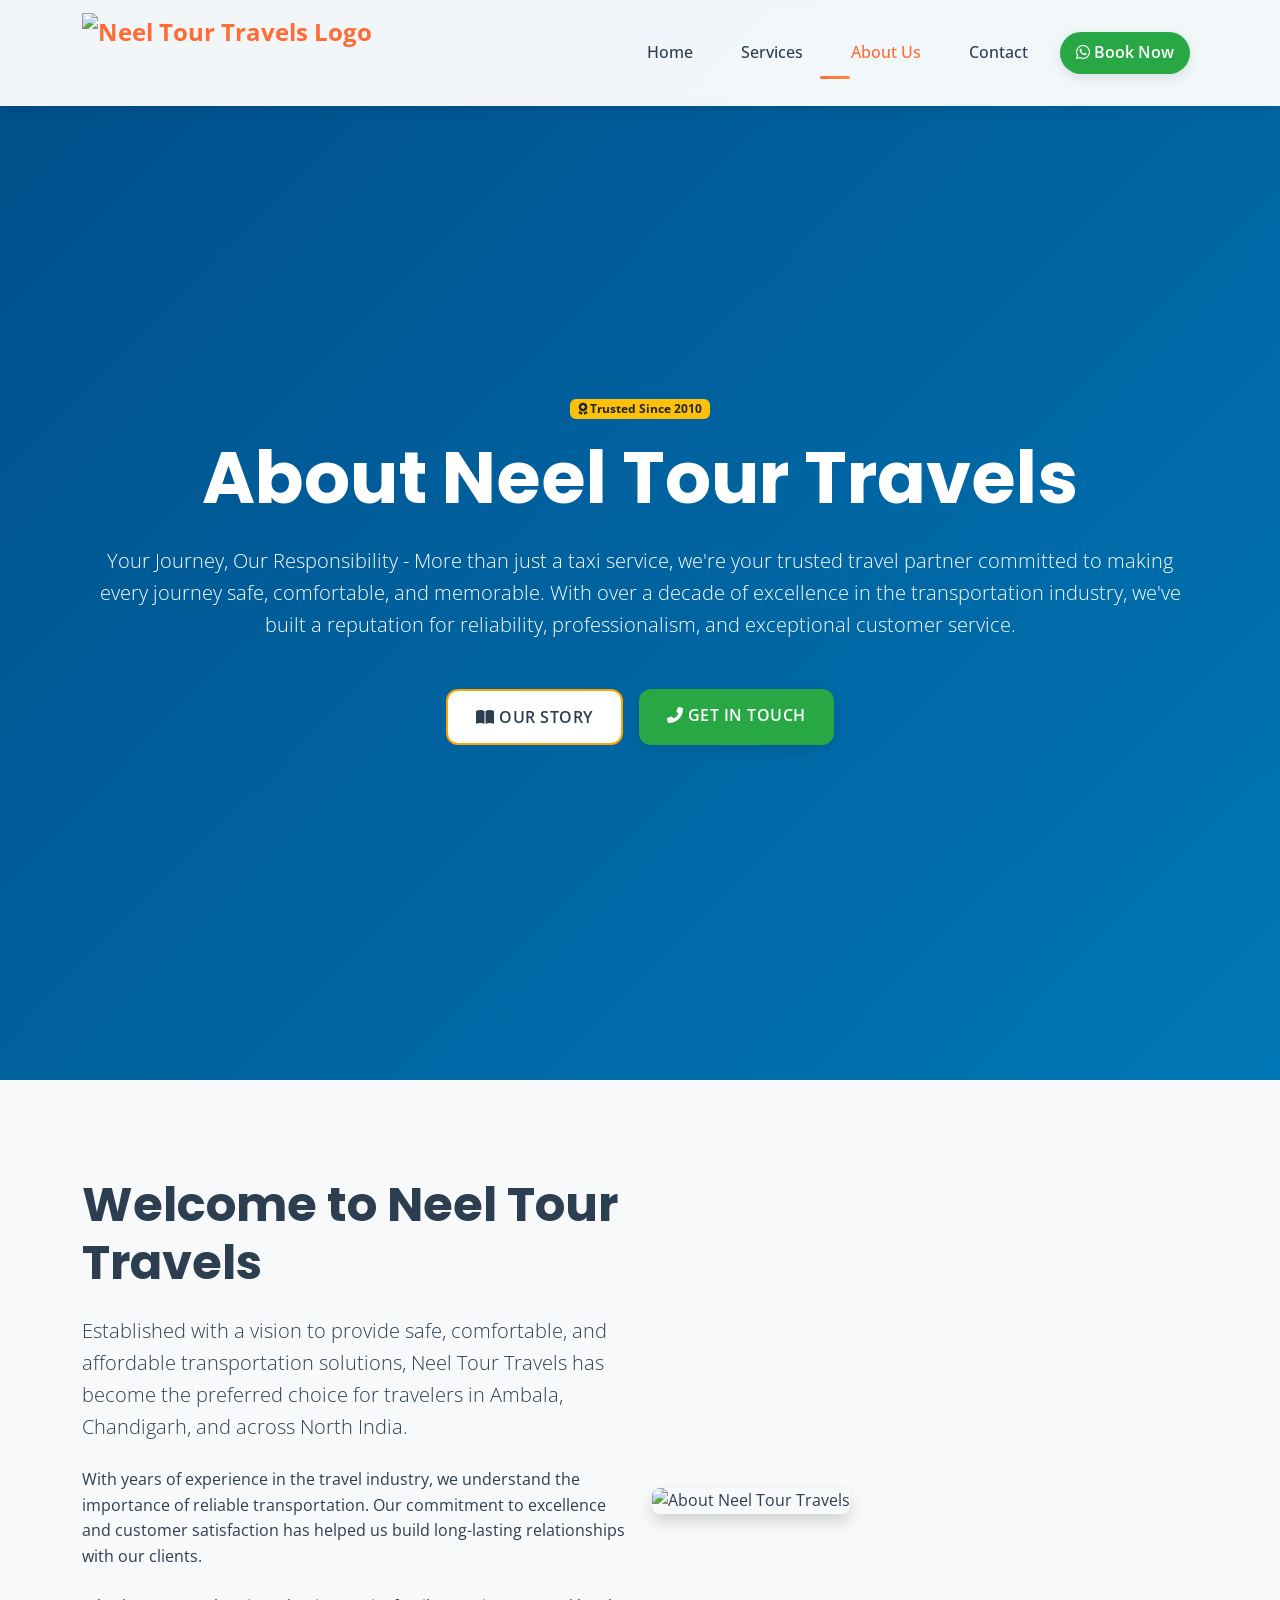
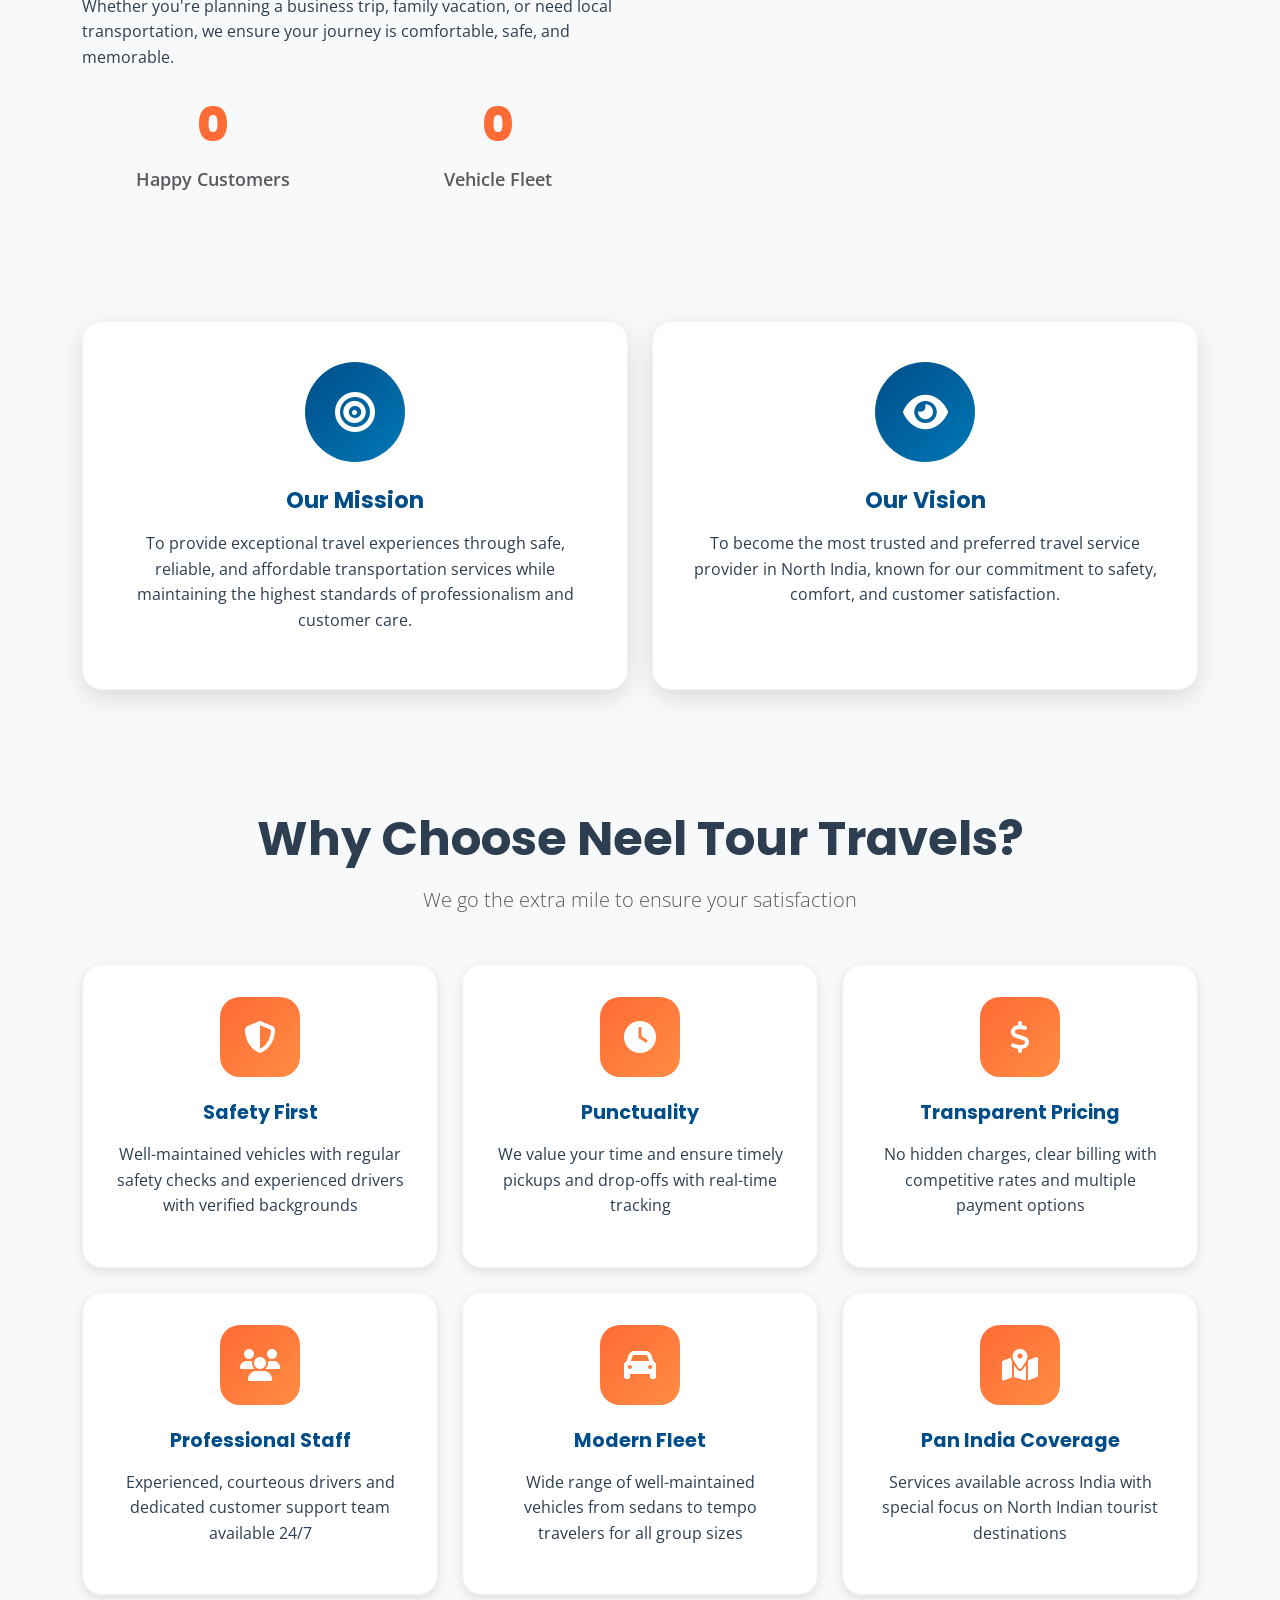
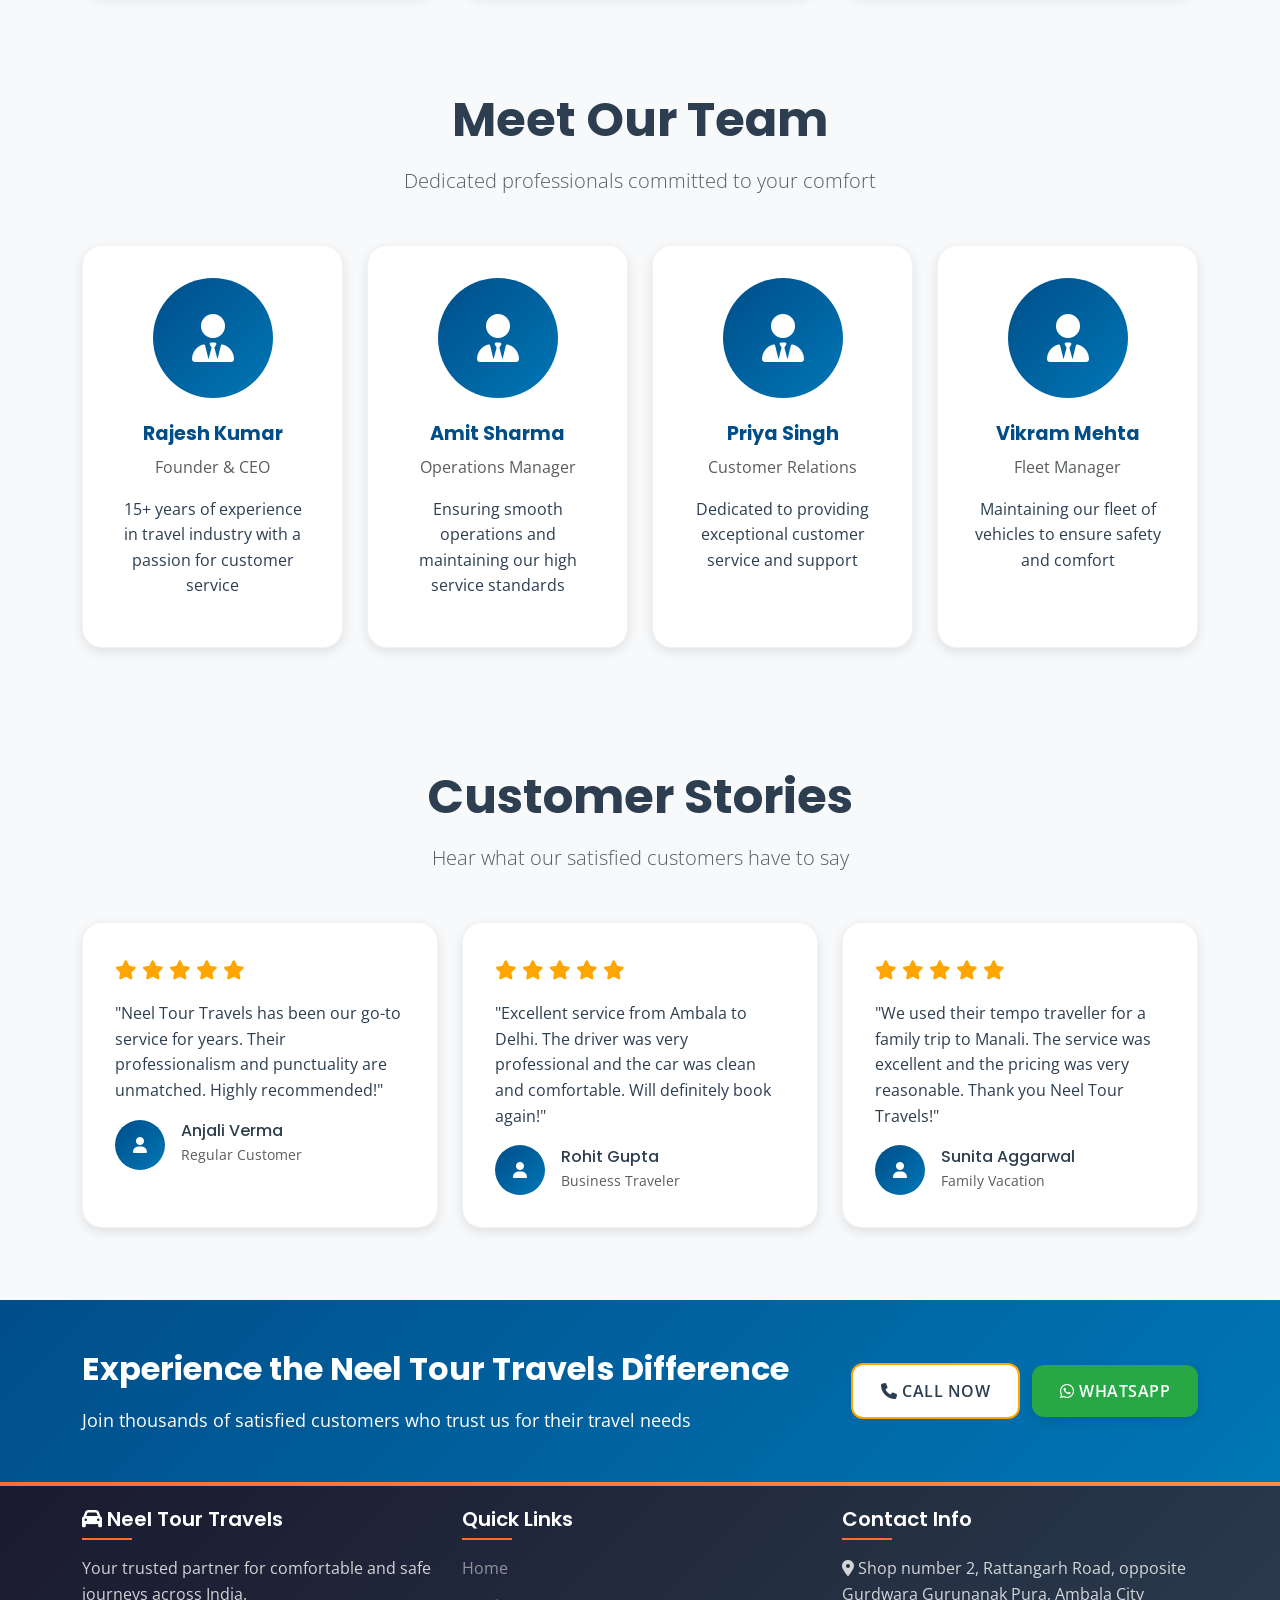
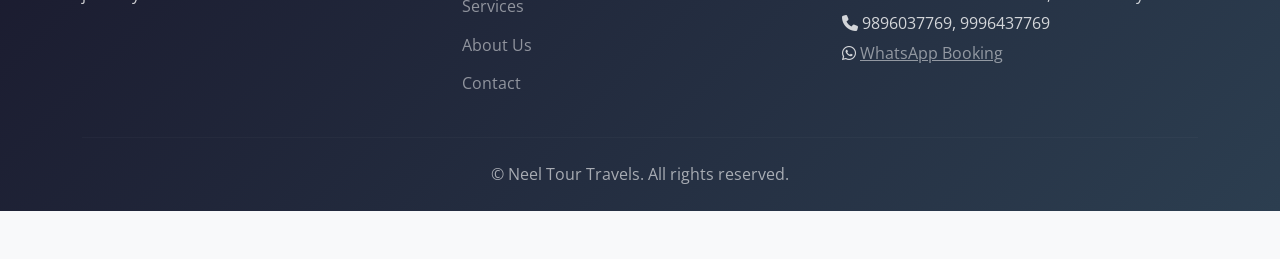
==== commit dcdf8612: "aaa" ====
--- a/about.html
+++ b/about.html
@@ -15,7 +15,7 @@
     <nav class="navbar navbar-expand-lg fixed-top">
         <div class="container">
             <a class="navbar-brand" href="index.html">
-                <img src="images/logo.svg" alt="Neel Tour Travels Logo" class="logo-img">
+                <img src="images/neel-tour-travels-logo.png" alt="Neel Tour Travels Logo" class="logo-img">
             </a>
             <button class="navbar-toggler" type="button" data-bs-toggle="collapse" data-bs-target="#navbarNav">
                 <span class="navbar-toggler-icon"></span>
--- a/styles-new.css
+++ b/styles-new.css
@@ -58,24 +58,24 @@
 /* Navigation */
 .navbar {
     background: rgba(255, 255, 255, 0.95);
-    backdrop-filter: blur(20px);
-    padding: 1rem 0;
-    box-shadow: var(--shadow-sm);
-    transition: all 0.3s ease;
-    border-bottom: 1px solid rgba(0,0,0,0.05);
+    backdrop-filter: blur(10px);
+    box-shadow: var(--shadow-md);
+    transition: all 0.3s ease;
+    padding: 0.5rem 0;
 }
 
 .navbar.scrolled {
-    padding: 0.5rem 0;
     background: rgba(255, 255, 255, 0.98);
+    box-shadow: var(--shadow-lg);
 }
 
 .navbar-brand {
+    color: var(--primary-color) !important;
     font-weight: 700;
     font-size: 1.5rem;
-    color: var(--primary-color) !important;
     display: flex;
     align-items: center;
+    text-decoration: none;
 }
 
 .navbar-brand i {
@@ -84,9 +84,11 @@
 }
 
 .logo-img {
-    height: 40px;
+    height: 80px;
     width: auto;
     transition: all 0.3s ease;
+    display: block;
+    object-fit: contain;
 }
 
 .logo-img:hover {
@@ -99,10 +101,40 @@
     color: var(--text-dark) !important;
     transition: all 0.3s ease;
     position: relative;
+    padding: 0.5rem 1rem !important;
 }
 
 .nav-link:hover {
     color: var(--primary-color) !important;
+}
+
+.nav-link.active {
+    color: var(--primary-color) !important;
+}
+
+.nav-link.active::after {
+    content: '';
+    position: absolute;
+    bottom: 0;
+    left: 50%;
+    transform: translateX(-50%);
+    width: 30px;
+    height: 3px;
+    background: var(--primary-color);
+    border-radius: 2px;
+}
+
+.navbar-toggler {
+    border: none;
+    padding: 0.25rem 0.5rem;
+}
+
+.navbar-toggler:focus {
+    box-shadow: 0 0 0 0.25rem rgba(255, 107, 53, 0.25);
+}
+
+.navbar-toggler-icon {
+    background-image: url("data:image/svg+xml,%3csvg xmlns='http://www.w3.org/2000/svg' viewBox='0 0 30 30'%3e%3cpath stroke='rgba%280, 0, 0, 0.55%29' stroke-linecap='round' stroke-miterlimit='10' stroke-width='2' d='M4 7h22M4 15h22M4 23h22'/%3e%3c/svg%3e");
 }
 
 .nav-link.active {
@@ -139,12 +171,12 @@
 /* Hero Section */
 .hero {
     background: var(--gradient-hero),
-                url('https://images.unsplash.com/photo-1587474260584-136574528ed5?w=1920&h=1080&fit=crop&crop=entropy') center/cover;
+                url('https://picsum.photos/seed/neeltourtravels/1920/1080.jpg') center/cover;
     min-height: 100vh;
     display: flex;
     align-items: center;
     position: relative;
-    padding: 120px 0 80px;
+    padding: 100px 0 80px;
     overflow: hidden;
 }
 
@@ -162,6 +194,7 @@
 .hero .container {
     position: relative;
     z-index: 2;
+    max-width: 1200px;
 }
 
 .hero-content {
@@ -169,7 +202,7 @@
 }
 
 .hero-content h1 {
-    font-size: 3.5rem;
+    font-size: 3rem;
     font-weight: 700;
     margin-bottom: 1.5rem;
     line-height: 1.2;
@@ -178,7 +211,7 @@
 }
 
 .hero-content .lead {
-    font-size: 1.3rem;
+    font-size: 1.2rem;
     font-weight: 400;
     margin-bottom: 2rem;
     color: rgba(255, 255, 255, 0.9);
@@ -775,6 +808,71 @@
     max-height: 200px;
 }
 
+/* Responsive Design */
+@media (max-width: 991px) {
+    .hero {
+        padding: 80px 0 60px;
+    }
+    
+    .hero-content {
+        text-align: center;
+        padding-right: 0;
+        margin-bottom: 2rem;
+    }
+    
+    .hero-content h1 {
+        font-size: 2.5rem;
+    }
+    
+    .hero-content .lead {
+        font-size: 1.1rem;
+    }
+    
+    .booking-form {
+        margin-bottom: 2rem;
+    }
+}
+
+@media (max-width: 768px) {
+    .hero {
+        padding: 60px 0 40px;
+    }
+    
+    .hero-content h1 {
+        font-size: 2rem;
+    }
+    
+    .hero-content .lead {
+        font-size: 1rem;
+    }
+    
+    .booking-form {
+        padding: 1.5rem;
+    }
+    
+    .logo-img {
+        height: 35px;
+    }
+    
+    .navbar {
+        padding: 0.25rem 0;
+    }
+}
+
+@media (max-width: 576px) {
+    .hero-content h1 {
+        font-size: 1.75rem;
+    }
+    
+    .hero-content .lead {
+        font-size: 0.95rem;
+    }
+    
+    .booking-form {
+        padding: 1rem;
+    }
+}
+
 /* Footer */
 footer {
     background: linear-gradient(135deg, #1A1A2E 0%, #2C3E50 100%);
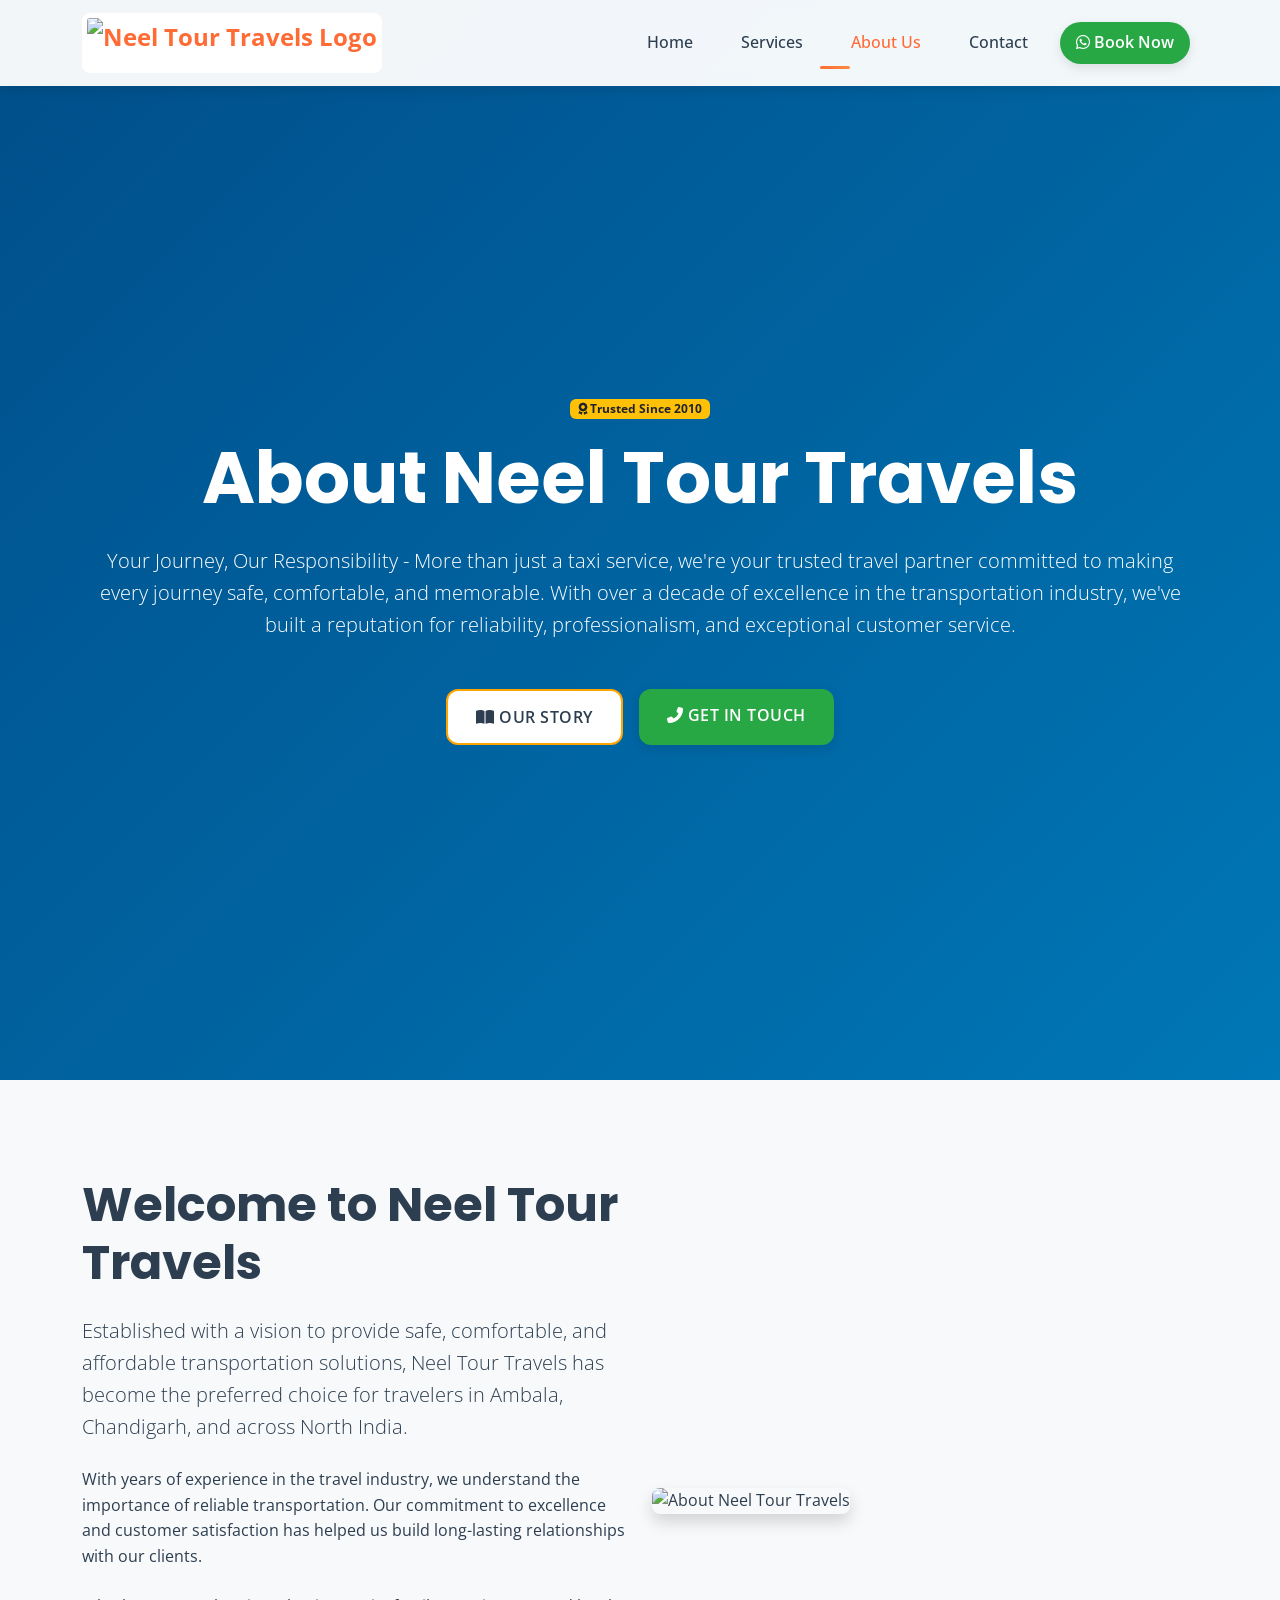
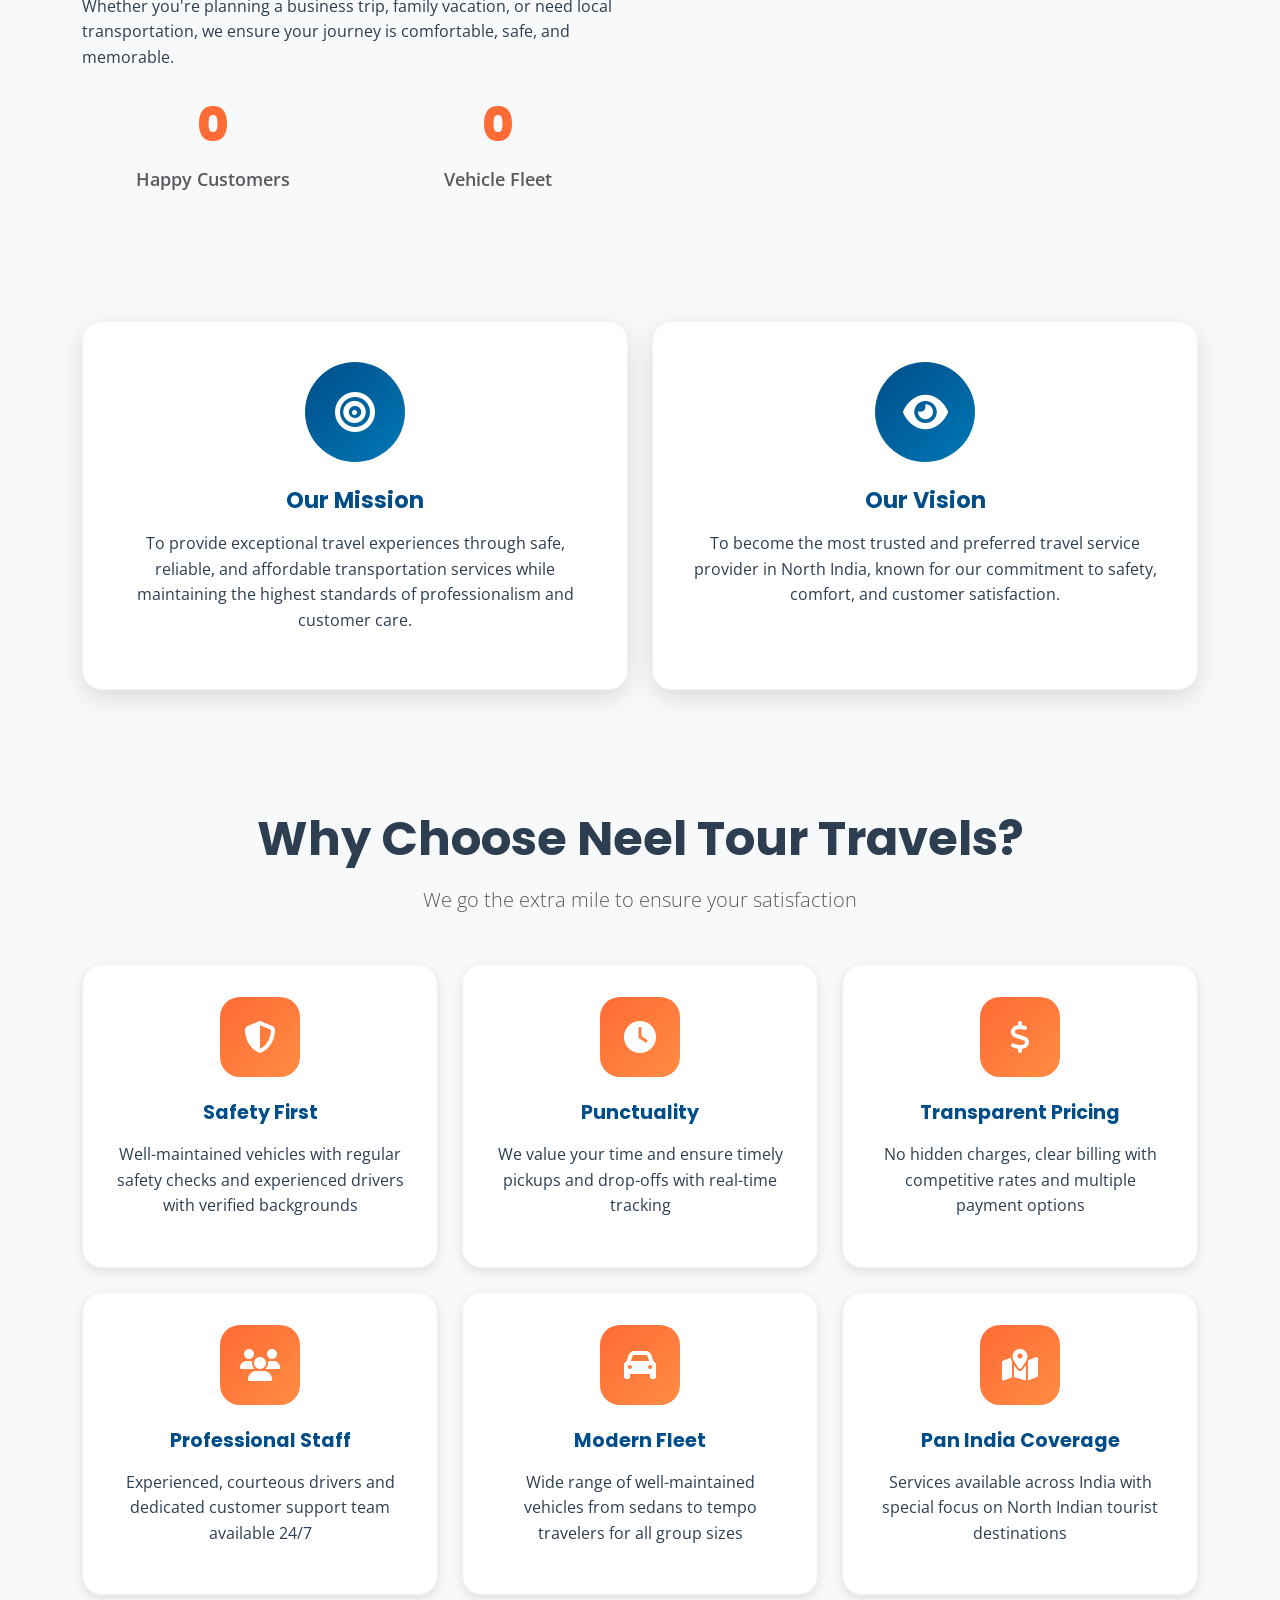
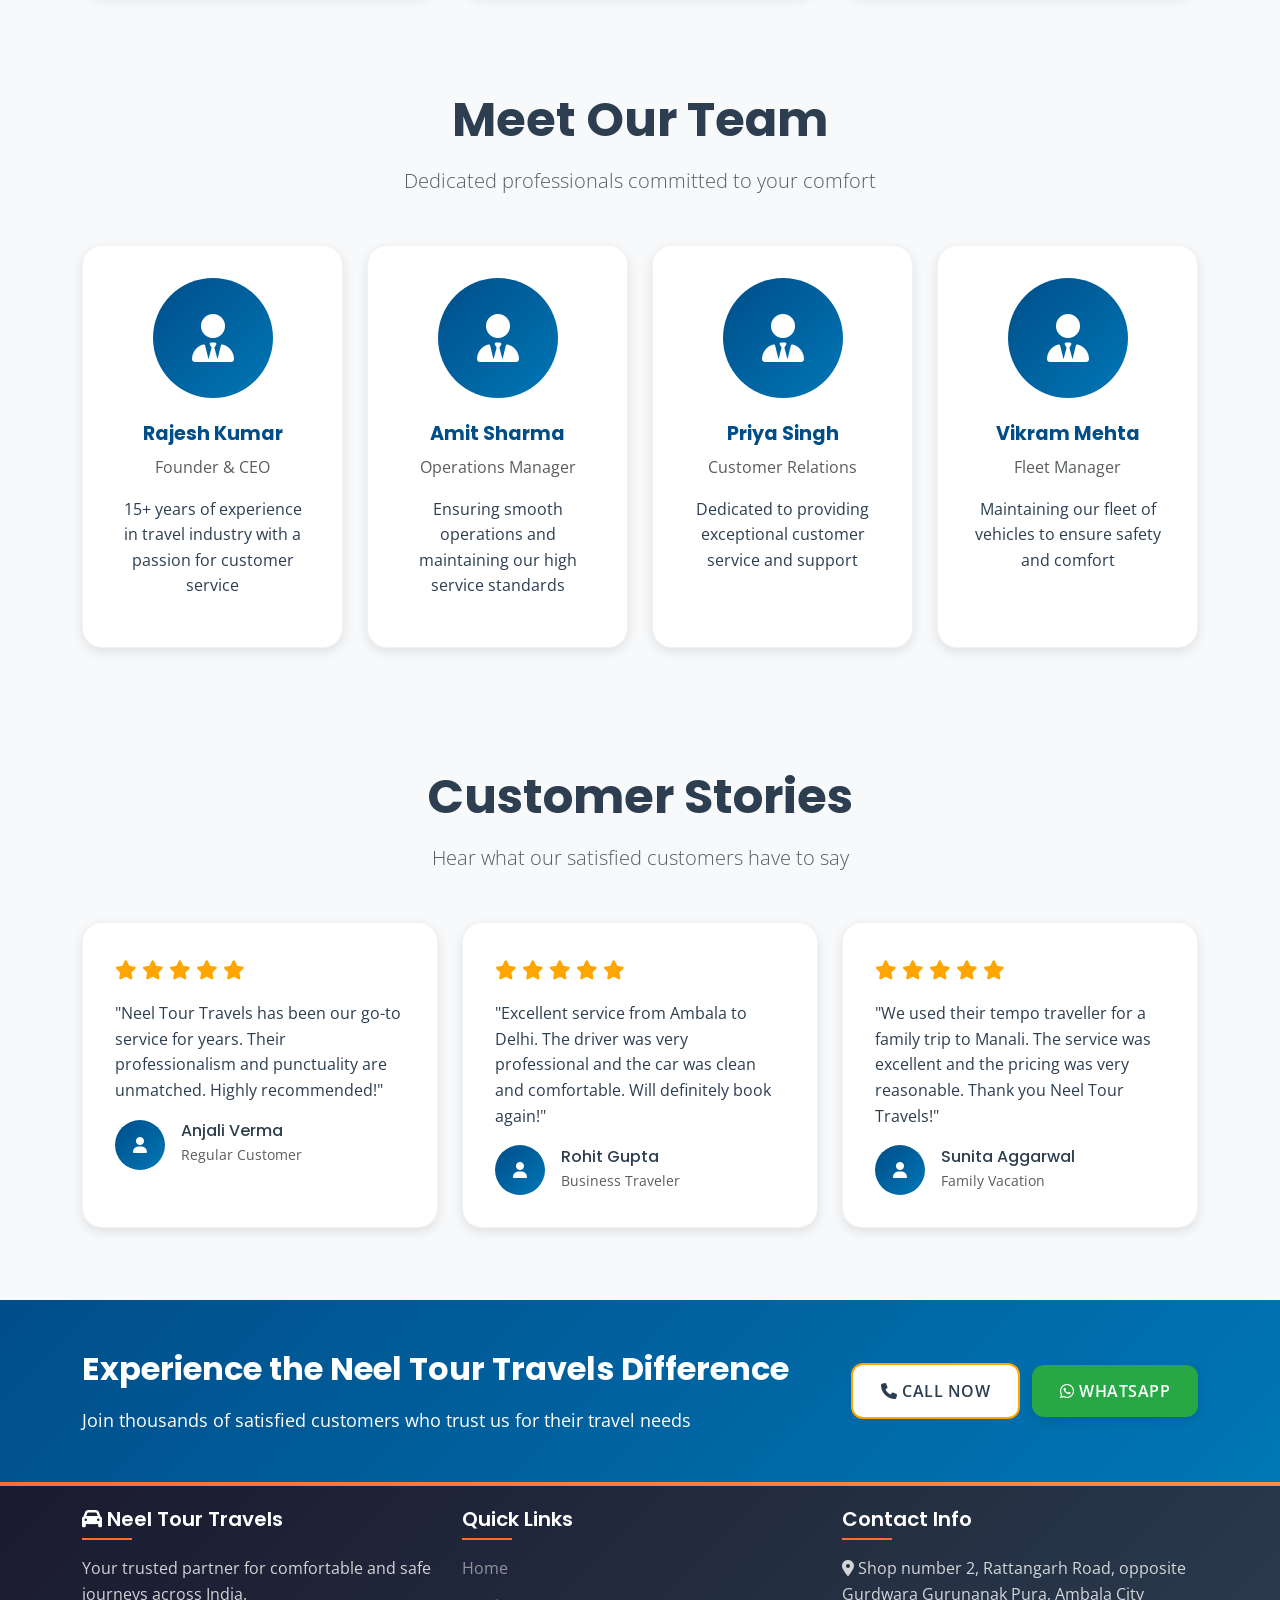
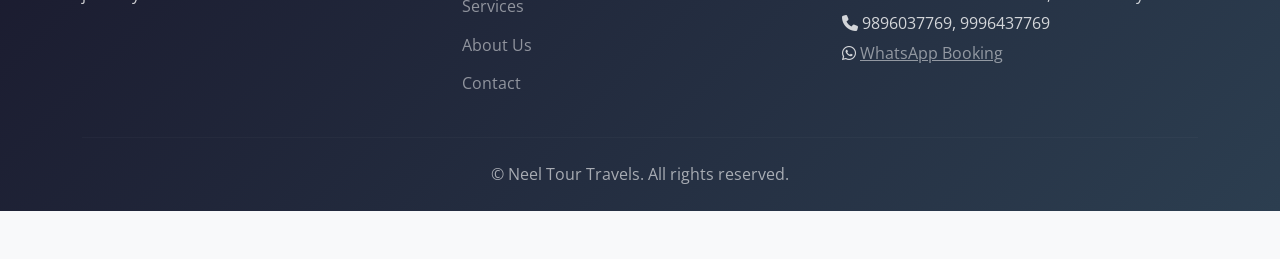
==== commit b95794ce: "ll" ====
--- a/about.html
+++ b/about.html
@@ -15,7 +15,7 @@
     <nav class="navbar navbar-expand-lg fixed-top">
         <div class="container">
             <a class="navbar-brand" href="index.html">
-                <img src="images/neel-tour-travels-logo.png" alt="Neel Tour Travels Logo" class="logo-img">
+                <img src="images/logo-text.png" alt="Neel Tour Travels Logo" class="logo-img">
             </a>
             <button class="navbar-toggler" type="button" data-bs-toggle="collapse" data-bs-target="#navbarNav">
                 <span class="navbar-toggler-icon"></span>
--- a/styles-new.css
+++ b/styles-new.css
@@ -84,11 +84,14 @@
 }
 
 .logo-img {
-    height: 80px;
+    height: 60px;
     width: auto;
     transition: all 0.3s ease;
     display: block;
     object-fit: contain;
+    background: white;
+    padding: 5px;
+    border-radius: 8px;
 }
 
 .logo-img:hover {
@@ -873,6 +876,107 @@
     }
 }
 
+/* Contact Page Styles */
+.contact-info-card {
+    background: white;
+    border-radius: 16px;
+    padding: 2rem;
+    margin-bottom: 1.5rem;
+    box-shadow: var(--shadow-md);
+    transition: all 0.3s ease;
+}
+
+.contact-info-card:hover {
+    transform: translateY(-5px);
+    box-shadow: var(--shadow-lg);
+}
+
+.contact-icon {
+    width: 60px;
+    height: 60px;
+    background: var(--gradient-primary);
+    border-radius: 50%;
+    display: flex;
+    align-items: center;
+    justify-content: center;
+    margin-bottom: 1.5rem;
+    font-size: 1.5rem;
+    color: white;
+}
+
+.contact-info-card h4 {
+    color: var(--text-dark);
+    font-weight: 600;
+    margin-bottom: 1rem;
+    font-family: var(--font-primary);
+}
+
+.contact-info-card p {
+    color: var(--text-light);
+    line-height: 1.6;
+    margin-bottom: 0;
+}
+
+.contact-form-card {
+    background: white;
+    border-radius: 16px;
+    padding: 2.5rem;
+    box-shadow: var(--shadow-lg);
+}
+
+.contact-form-card h3 {
+    color: var(--text-dark);
+    font-weight: 700;
+    margin-bottom: 2rem;
+    font-family: var(--font-primary);
+}
+
+.map-container {
+    border-radius: 12px;
+    overflow: hidden;
+    box-shadow: var(--shadow-lg);
+}
+
+.quick-contact-card {
+    background: white;
+    border-radius: 16px;
+    padding: 2rem;
+    text-align: center;
+    box-shadow: var(--shadow-md);
+    transition: all 0.3s ease;
+    height: 100%;
+}
+
+.quick-contact-card:hover {
+    transform: translateY(-5px);
+    box-shadow: var(--shadow-lg);
+}
+
+.quick-contact-icon {
+    width: 80px;
+    height: 80px;
+    background: var(--gradient-primary);
+    border-radius: 50%;
+    display: flex;
+    align-items: center;
+    justify-content: center;
+    margin: 0 auto 1.5rem;
+    font-size: 2rem;
+    color: white;
+}
+
+.quick-contact-card h5 {
+    color: var(--text-dark);
+    font-weight: 600;
+    margin-bottom: 1rem;
+    font-family: var(--font-primary);
+}
+
+.quick-contact-card p {
+    color: var(--text-light);
+    margin-bottom: 1.5rem;
+}
+
 /* Footer */
 footer {
     background: linear-gradient(135deg, #1A1A2E 0%, #2C3E50 100%);
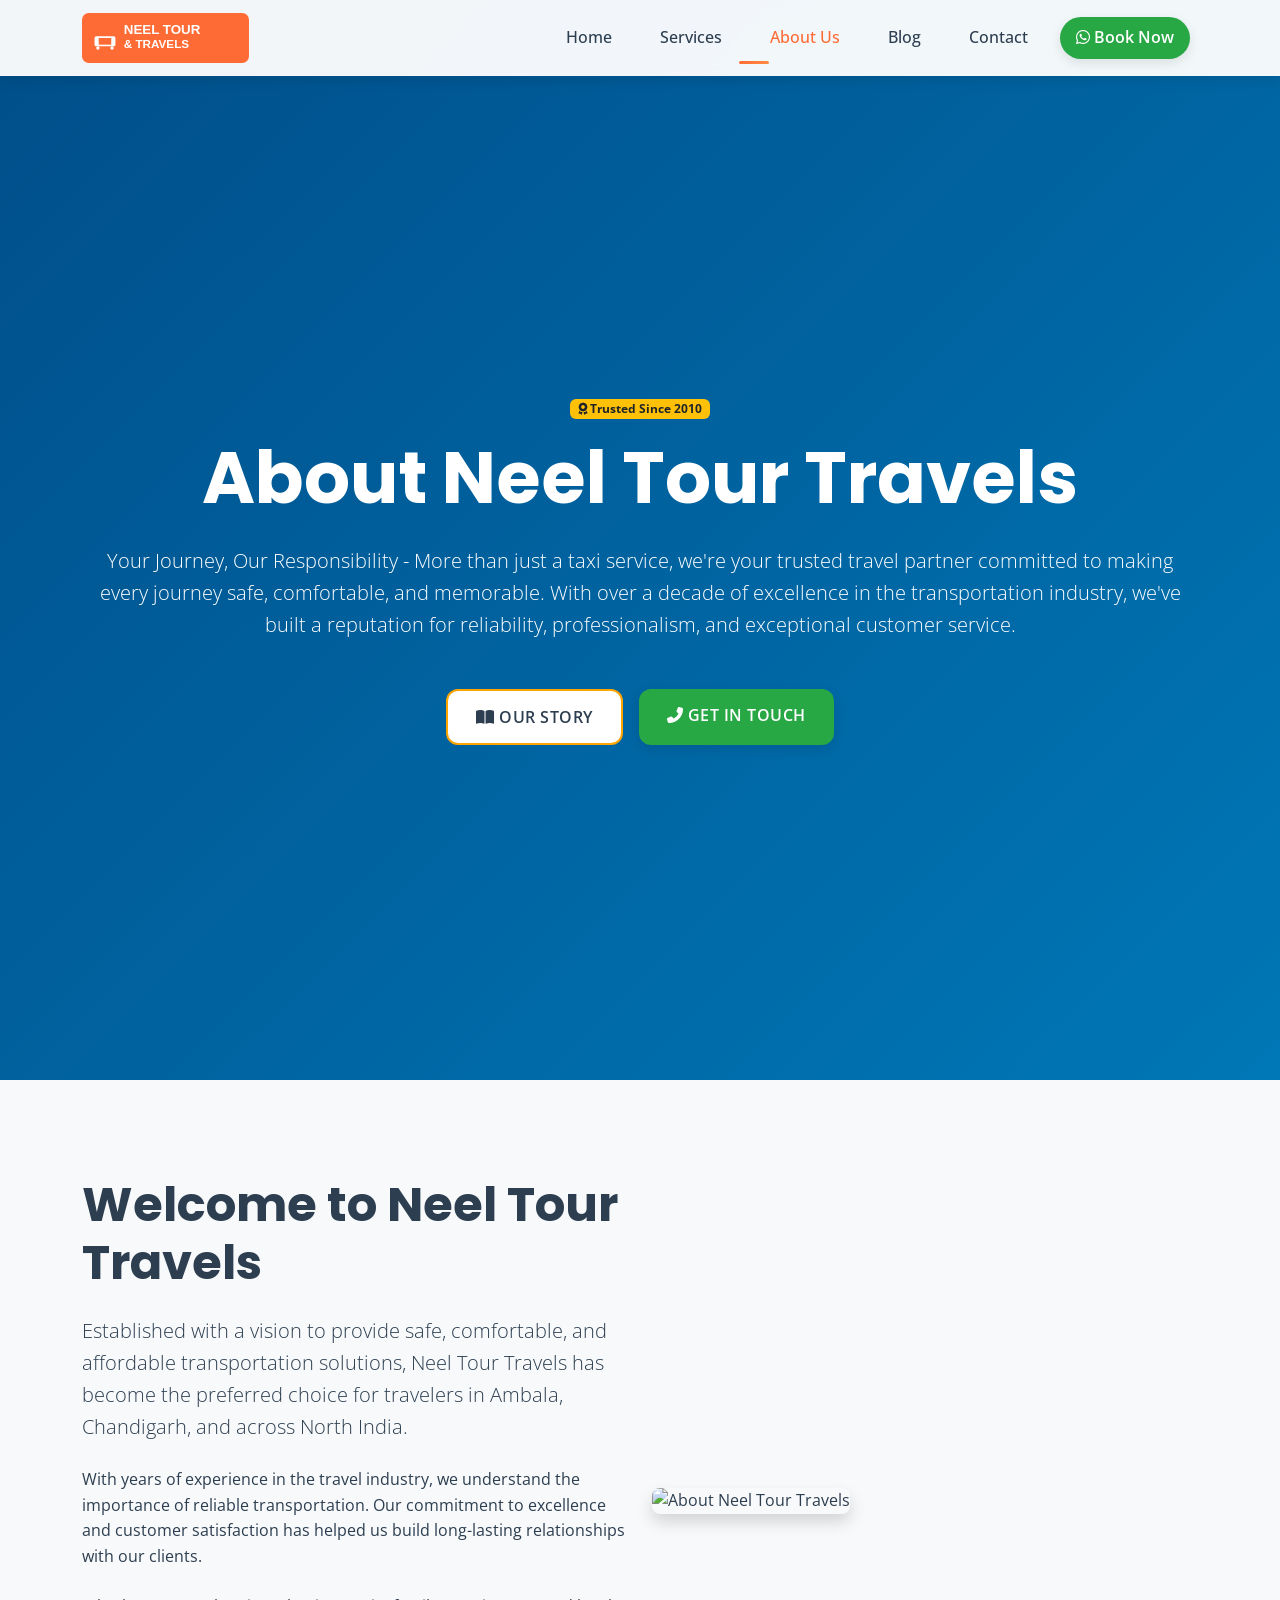
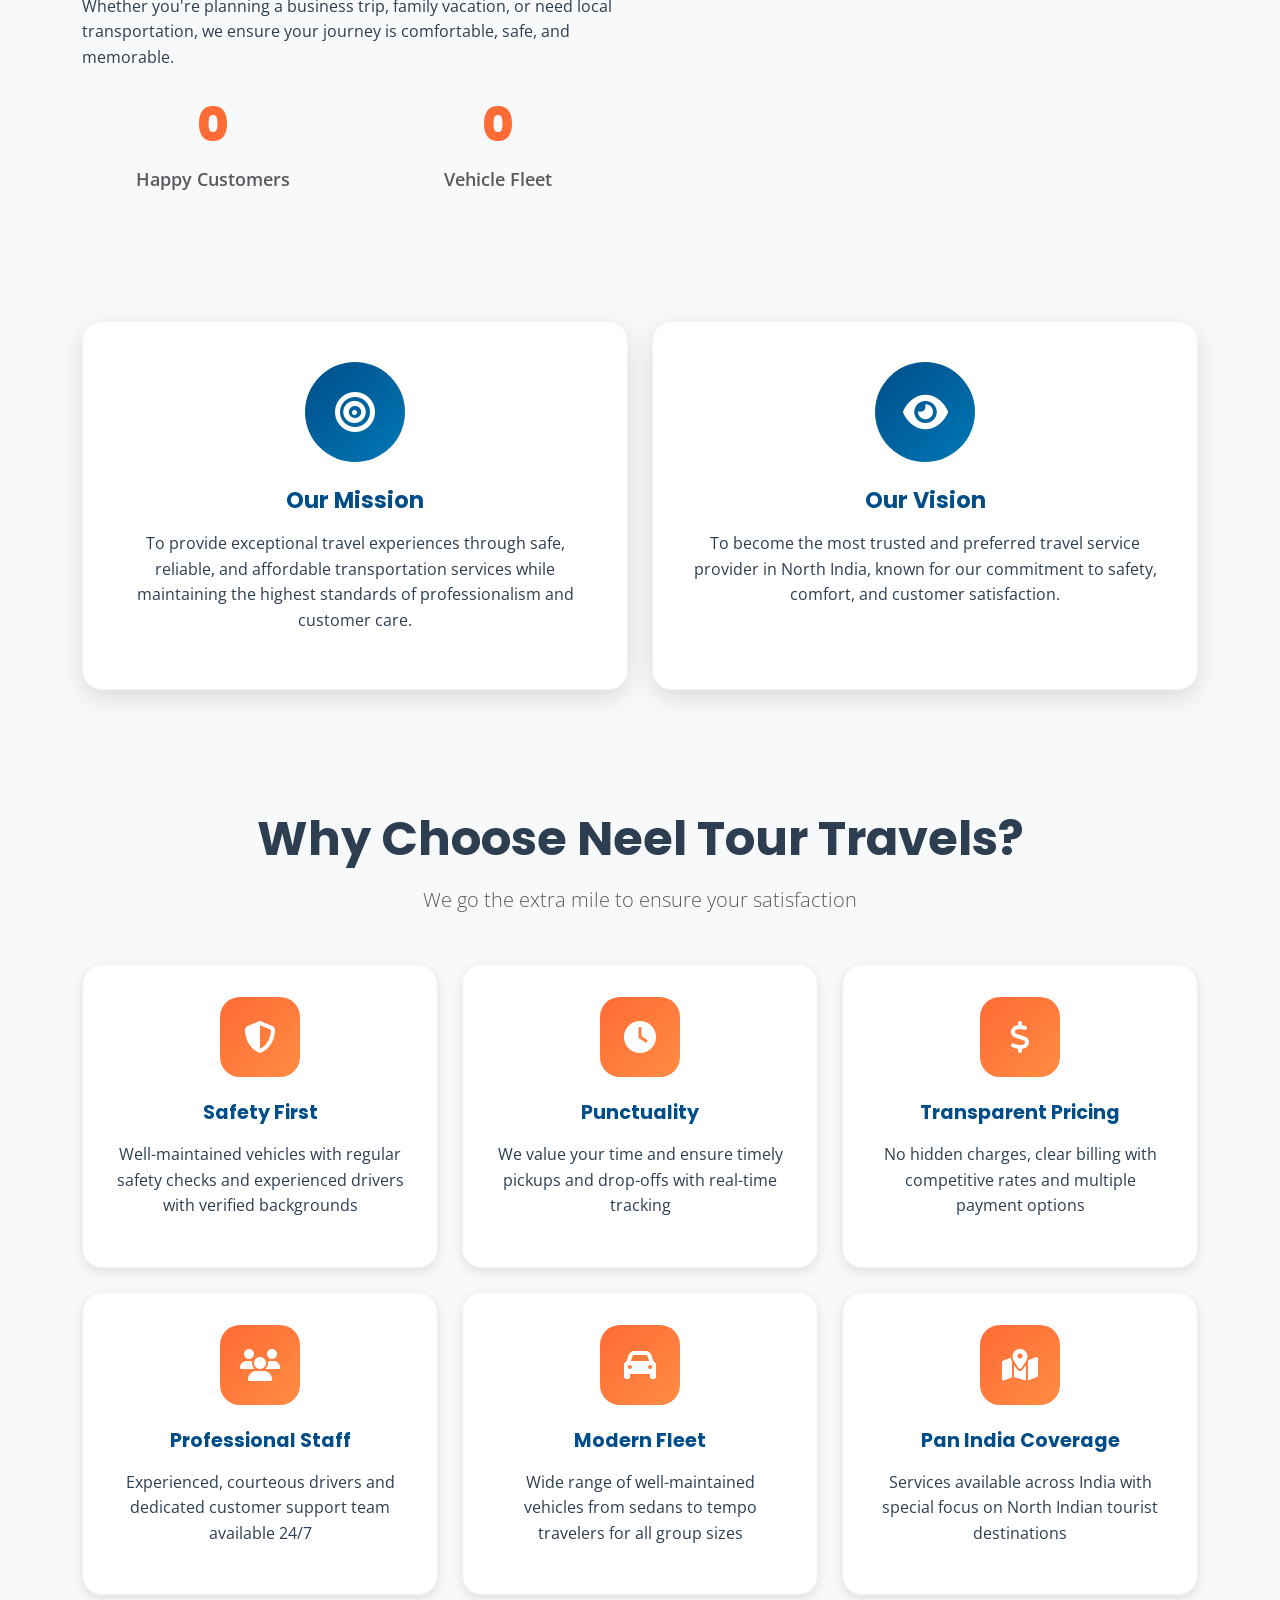
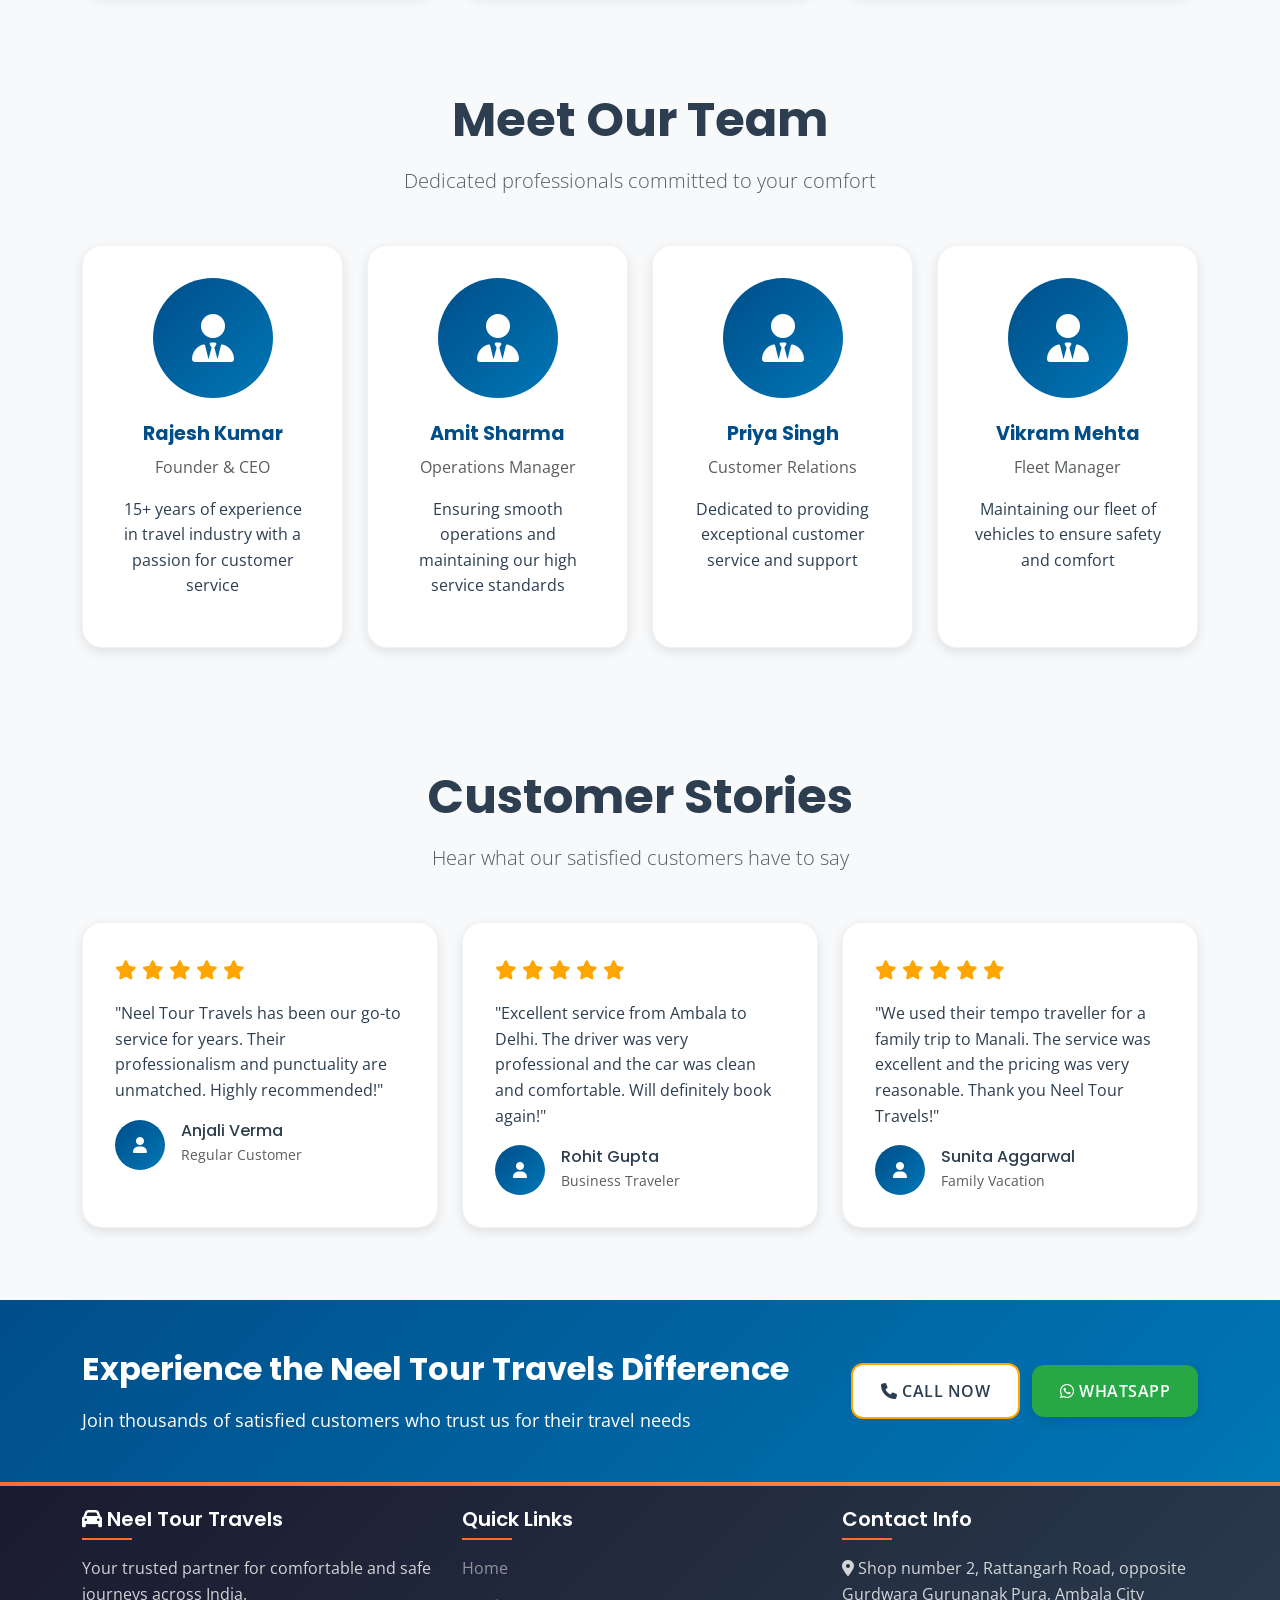
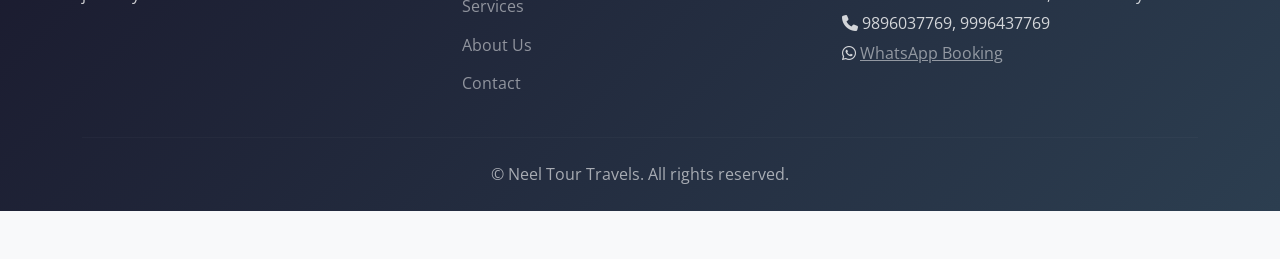
==== commit 8775013c: "kk" ====
--- a/about.html
+++ b/about.html
@@ -15,7 +15,7 @@
     <nav class="navbar navbar-expand-lg fixed-top">
         <div class="container">
             <a class="navbar-brand" href="index.html">
-                <img src="images/logo-text.png" alt="Neel Tour Travels Logo" class="logo-img">
+                <img src="images/logo.svg" alt="Neel Tour Travels Logo" class="logo-img">
             </a>
             <button class="navbar-toggler" type="button" data-bs-toggle="collapse" data-bs-target="#navbarNav">
                 <span class="navbar-toggler-icon"></span>
@@ -30,6 +30,9 @@
                     </li>
                     <li class="nav-item">
                         <a class="nav-link active" href="about.html">About Us</a>
+                    </li>
+                    <li class="nav-item">
+                        <a class="nav-link" href="blog.html">Blog</a>
                     </li>
                     <li class="nav-item">
                         <a class="nav-link" href="contact.html">Contact</a>
--- a/styles-new.css
+++ b/styles-new.css
@@ -84,14 +84,11 @@
 }
 
 .logo-img {
-    height: 60px;
+    height: 50px;
     width: auto;
     transition: all 0.3s ease;
     display: block;
     object-fit: contain;
-    background: white;
-    padding: 5px;
-    border-radius: 8px;
 }
 
 .logo-img:hover {
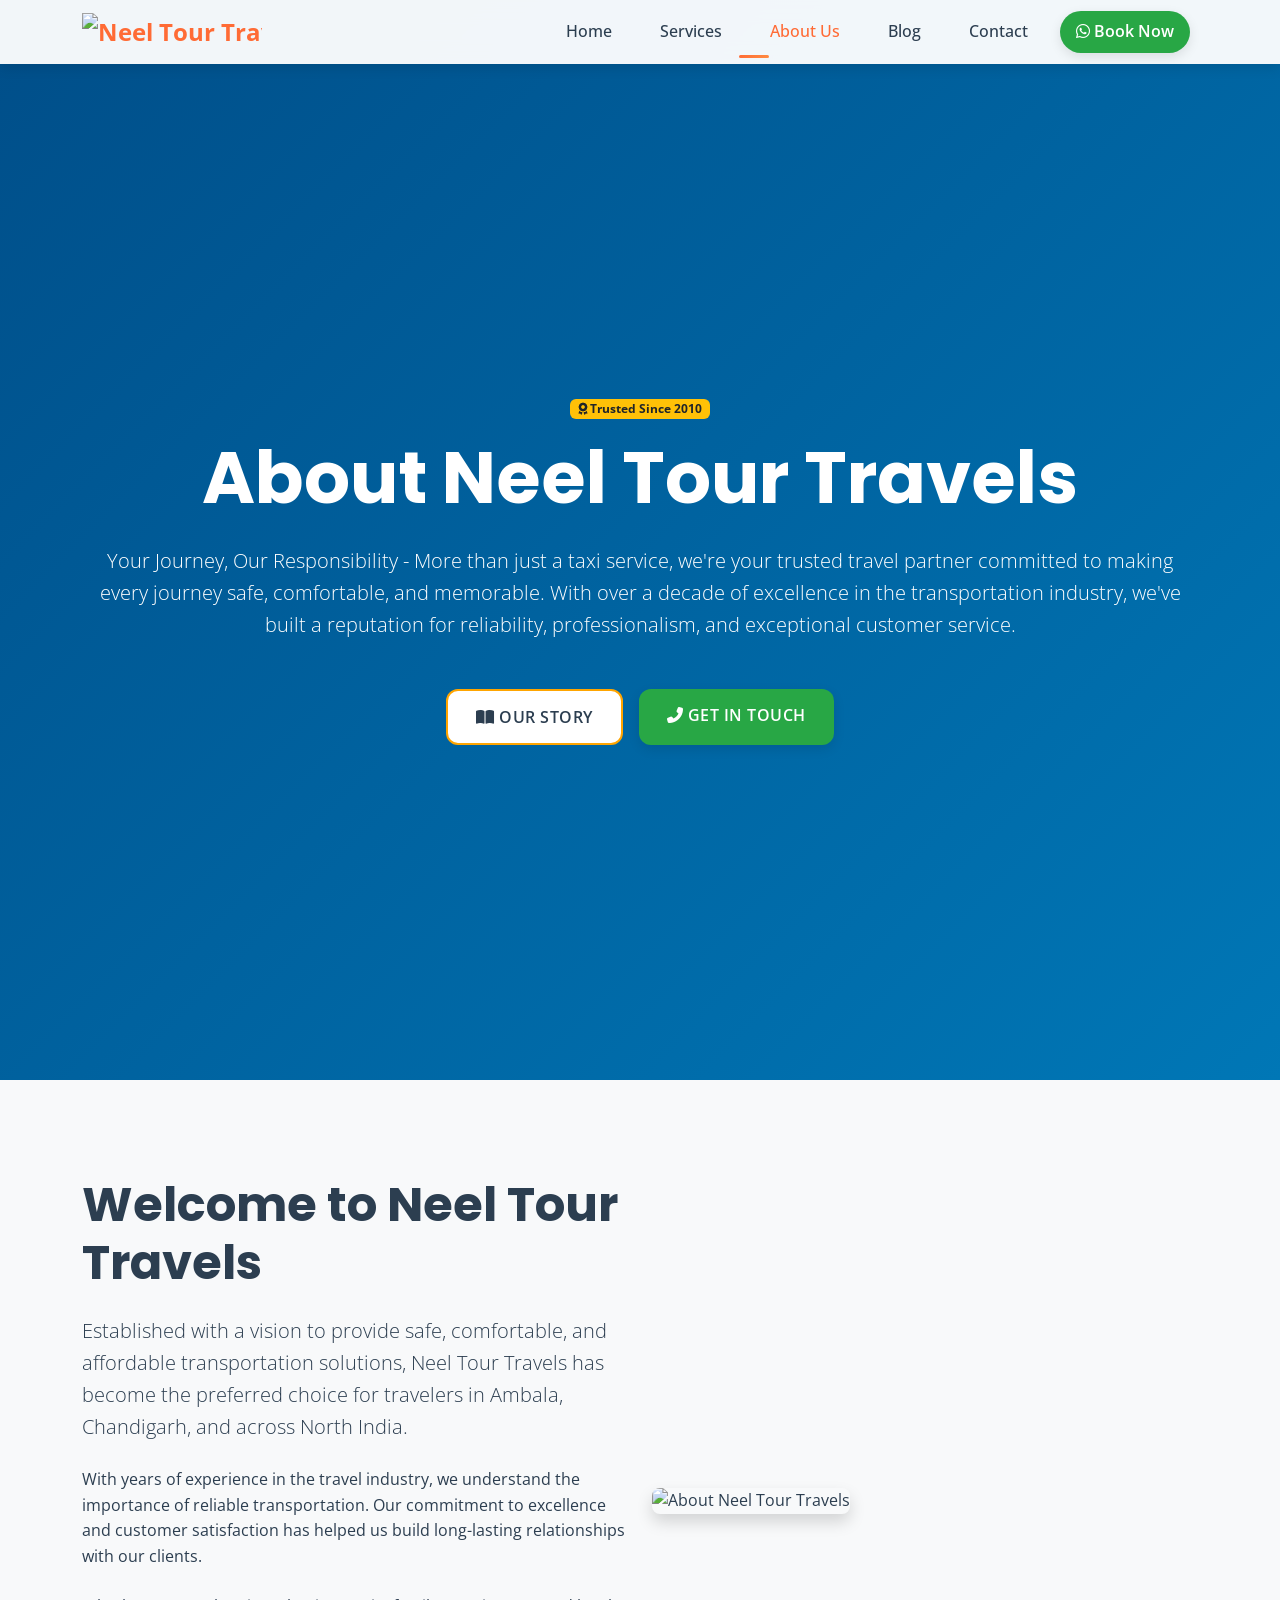
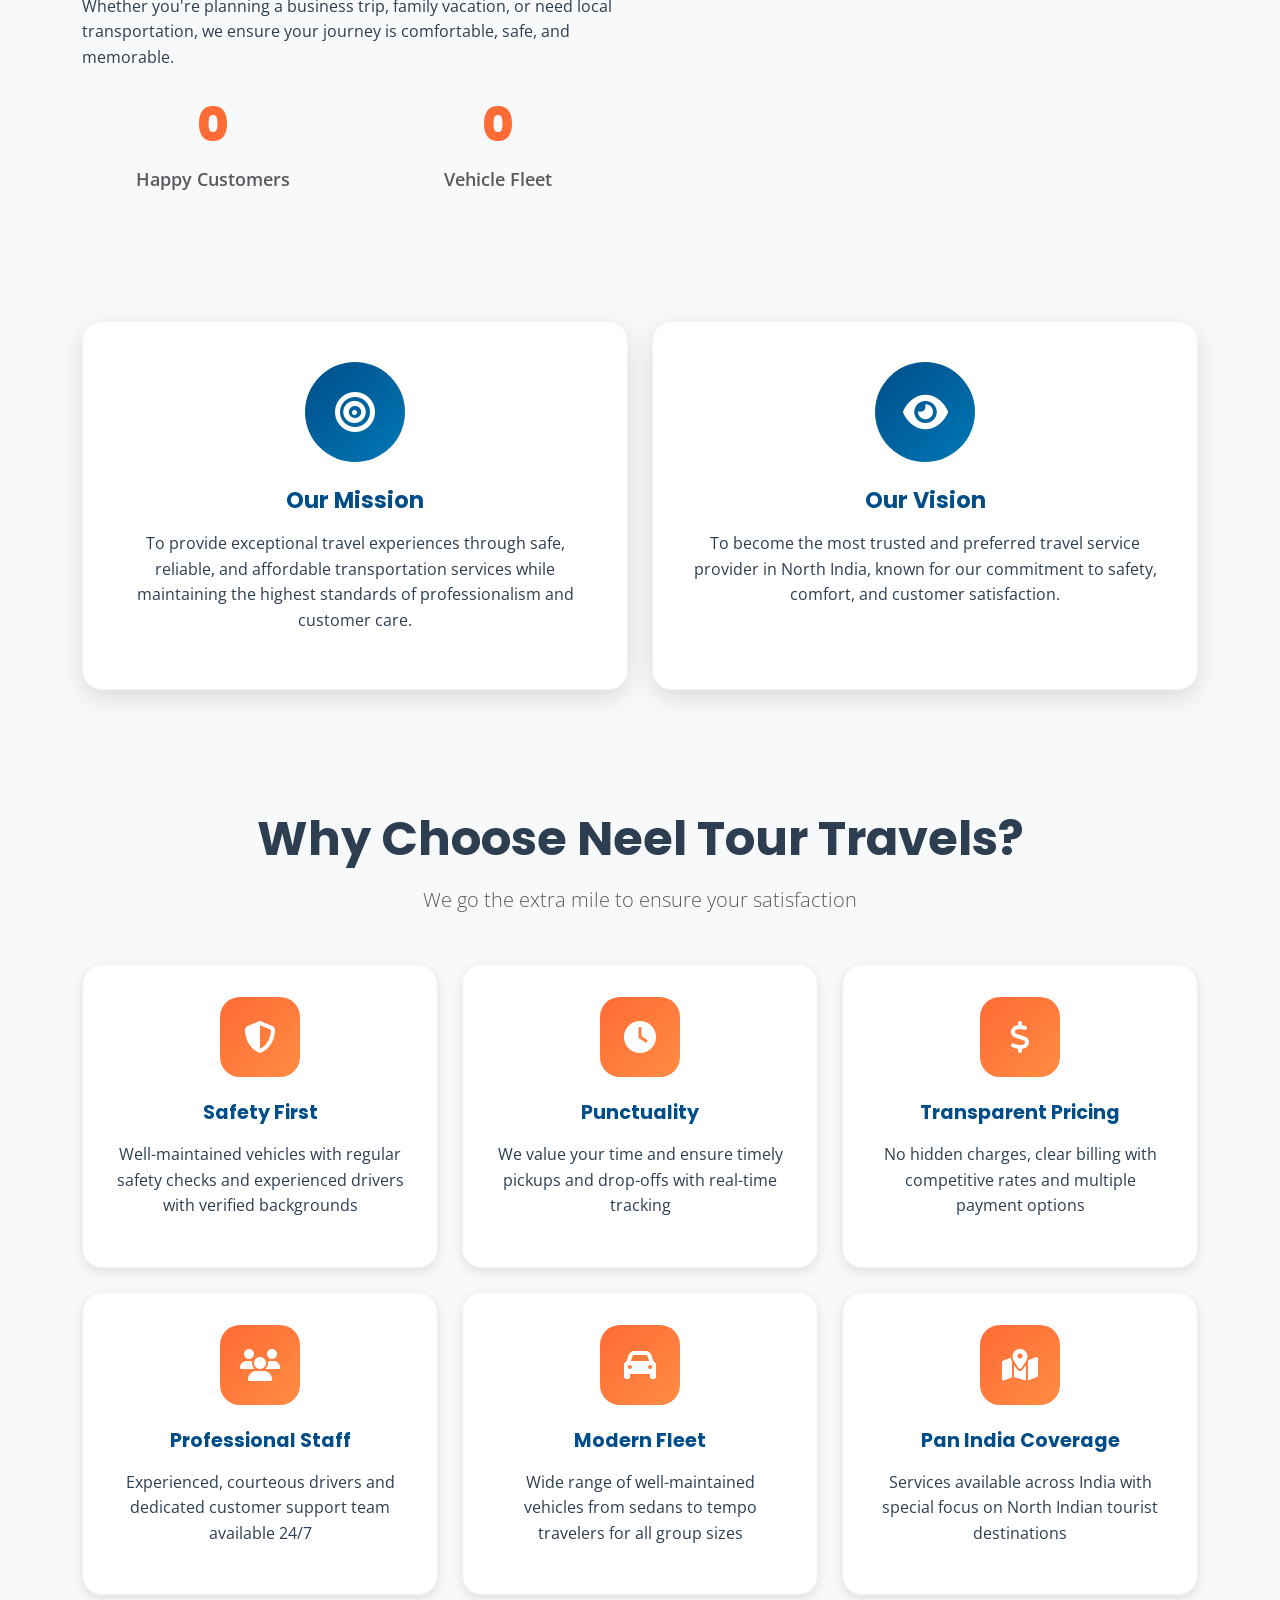
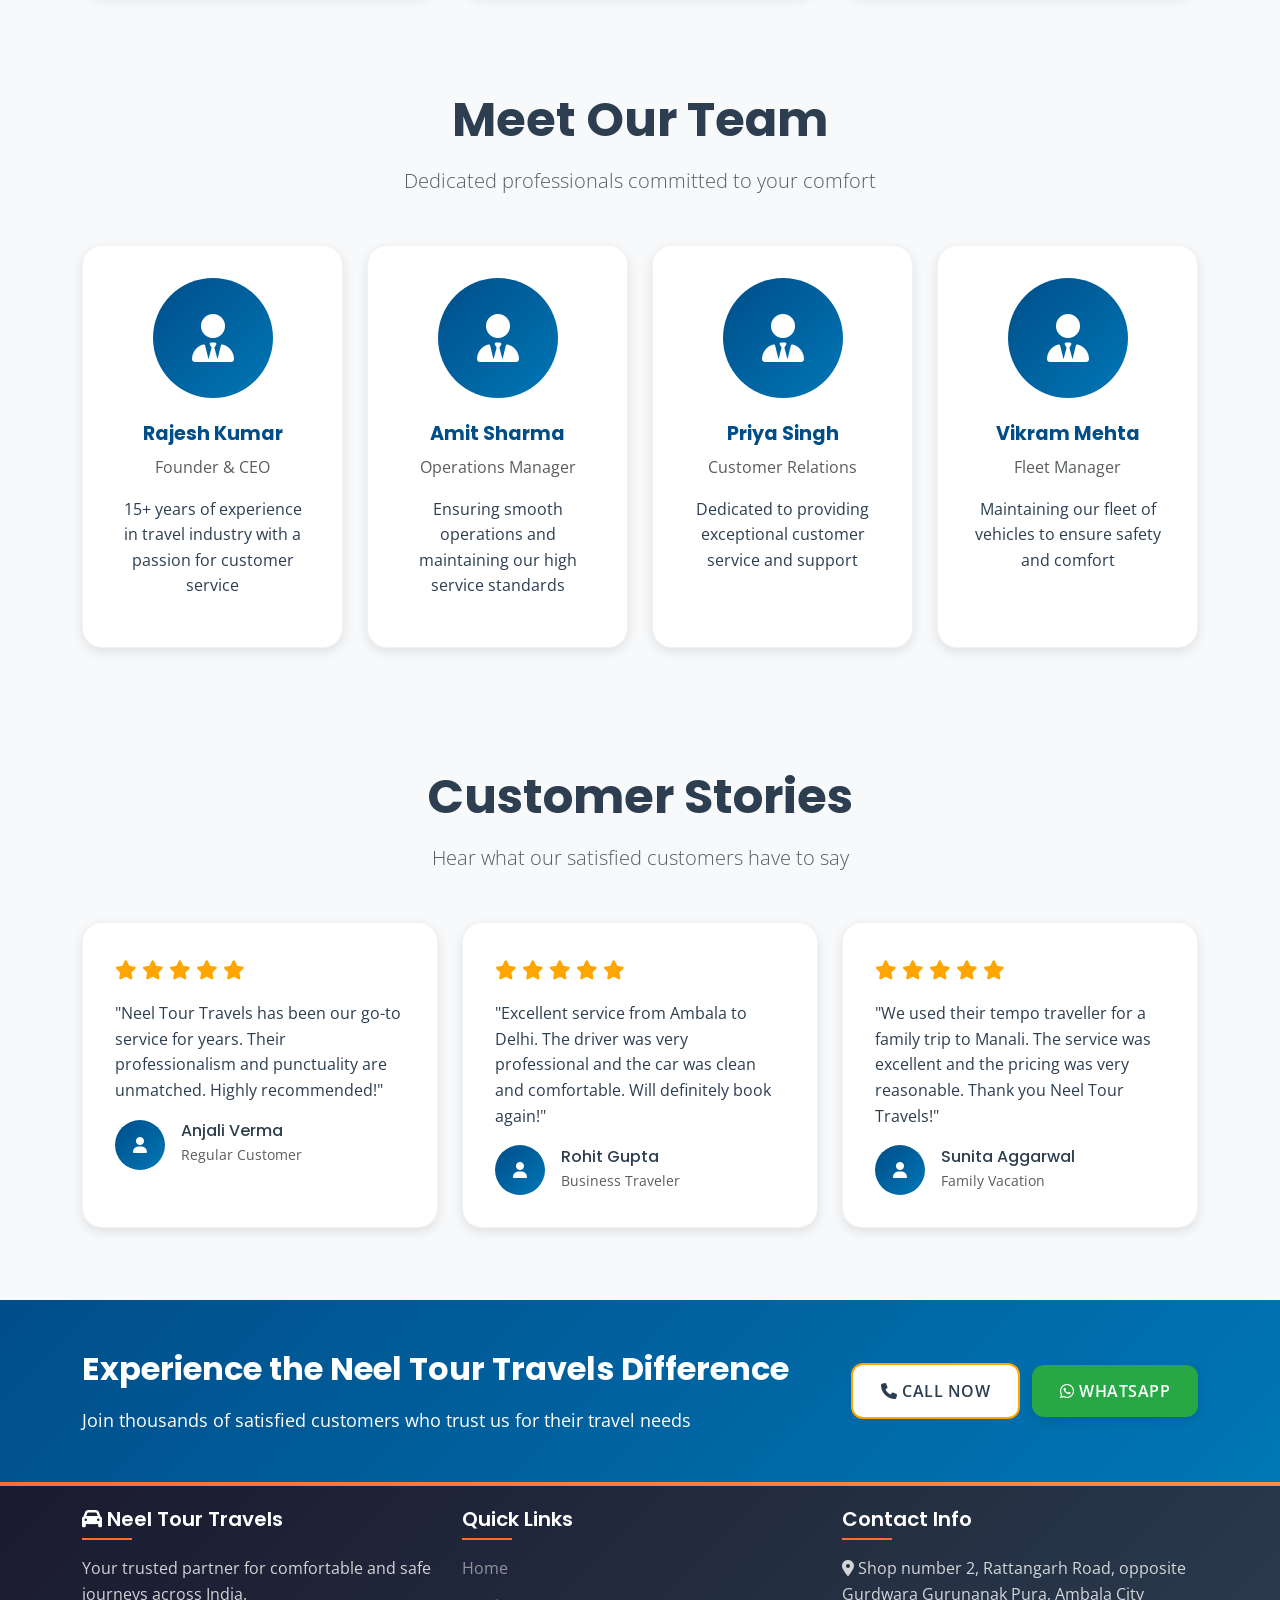
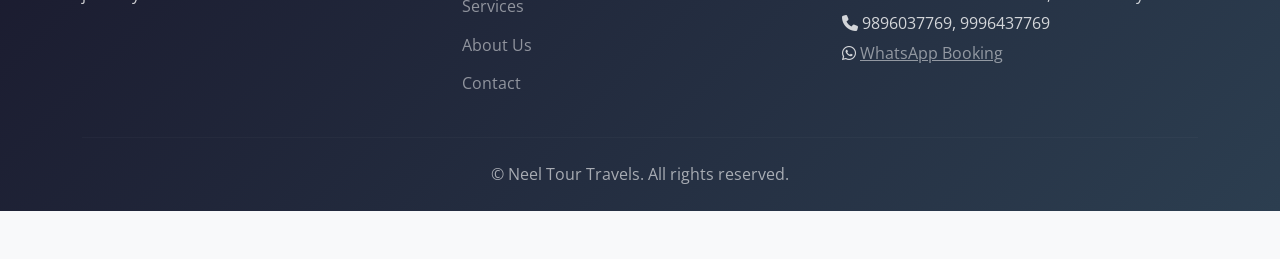
==== commit ff6b7735: "k" ====
--- a/about.html
+++ b/about.html
@@ -15,7 +15,7 @@
     <nav class="navbar navbar-expand-lg fixed-top">
         <div class="container">
             <a class="navbar-brand" href="index.html">
-                <img src="images/logo.svg" alt="Neel Tour Travels Logo" class="logo-img">
+                <img src="images/neel-tour-travels-logo.png" alt="Neel Tour Travels Logo" class="logo-img">
             </a>
             <button class="navbar-toggler" type="button" data-bs-toggle="collapse" data-bs-target="#navbarNav">
                 <span class="navbar-toggler-icon"></span>
--- a/styles-new.css
+++ b/styles-new.css
@@ -84,8 +84,9 @@
 }
 
 .logo-img {
-    height: 50px;
-    width: auto;
+    height: auto;
+    width: 180px;
+    max-height: 60px;
     transition: all 0.3s ease;
     display: block;
     object-fit: contain;
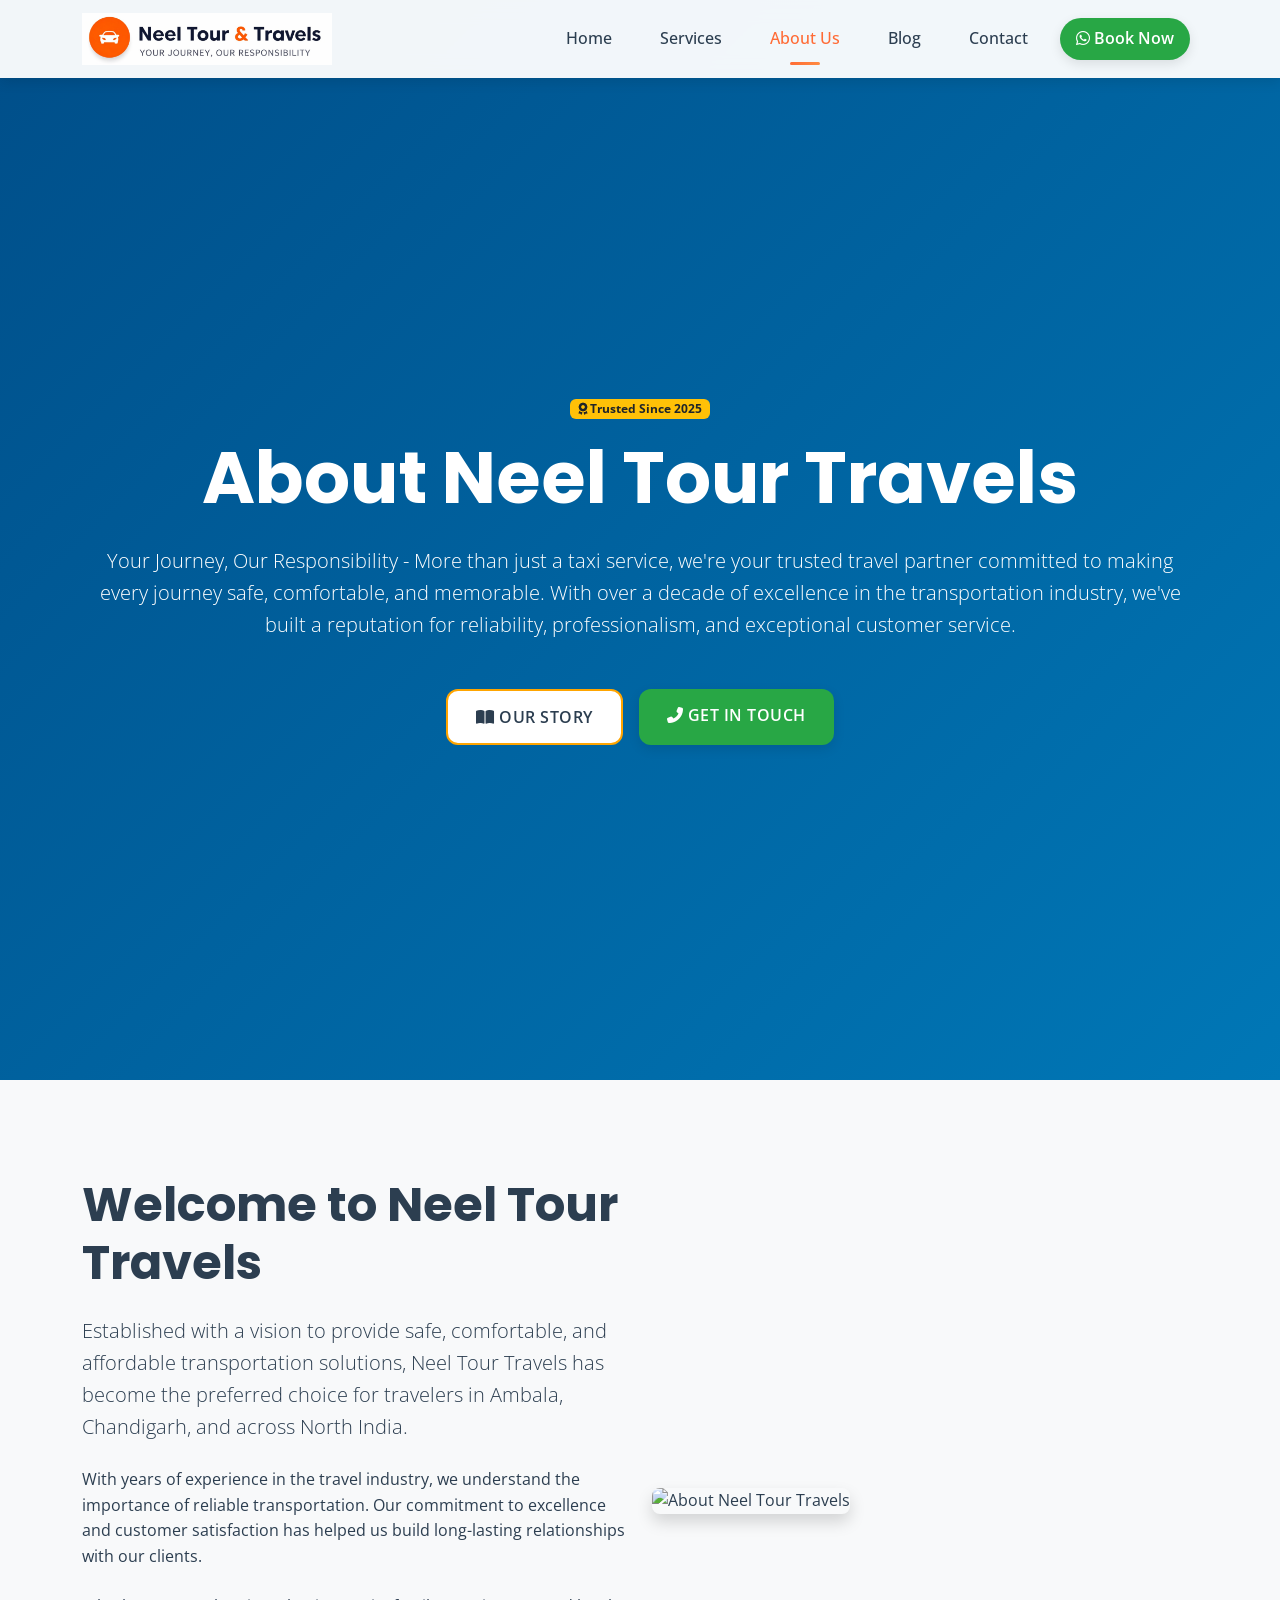
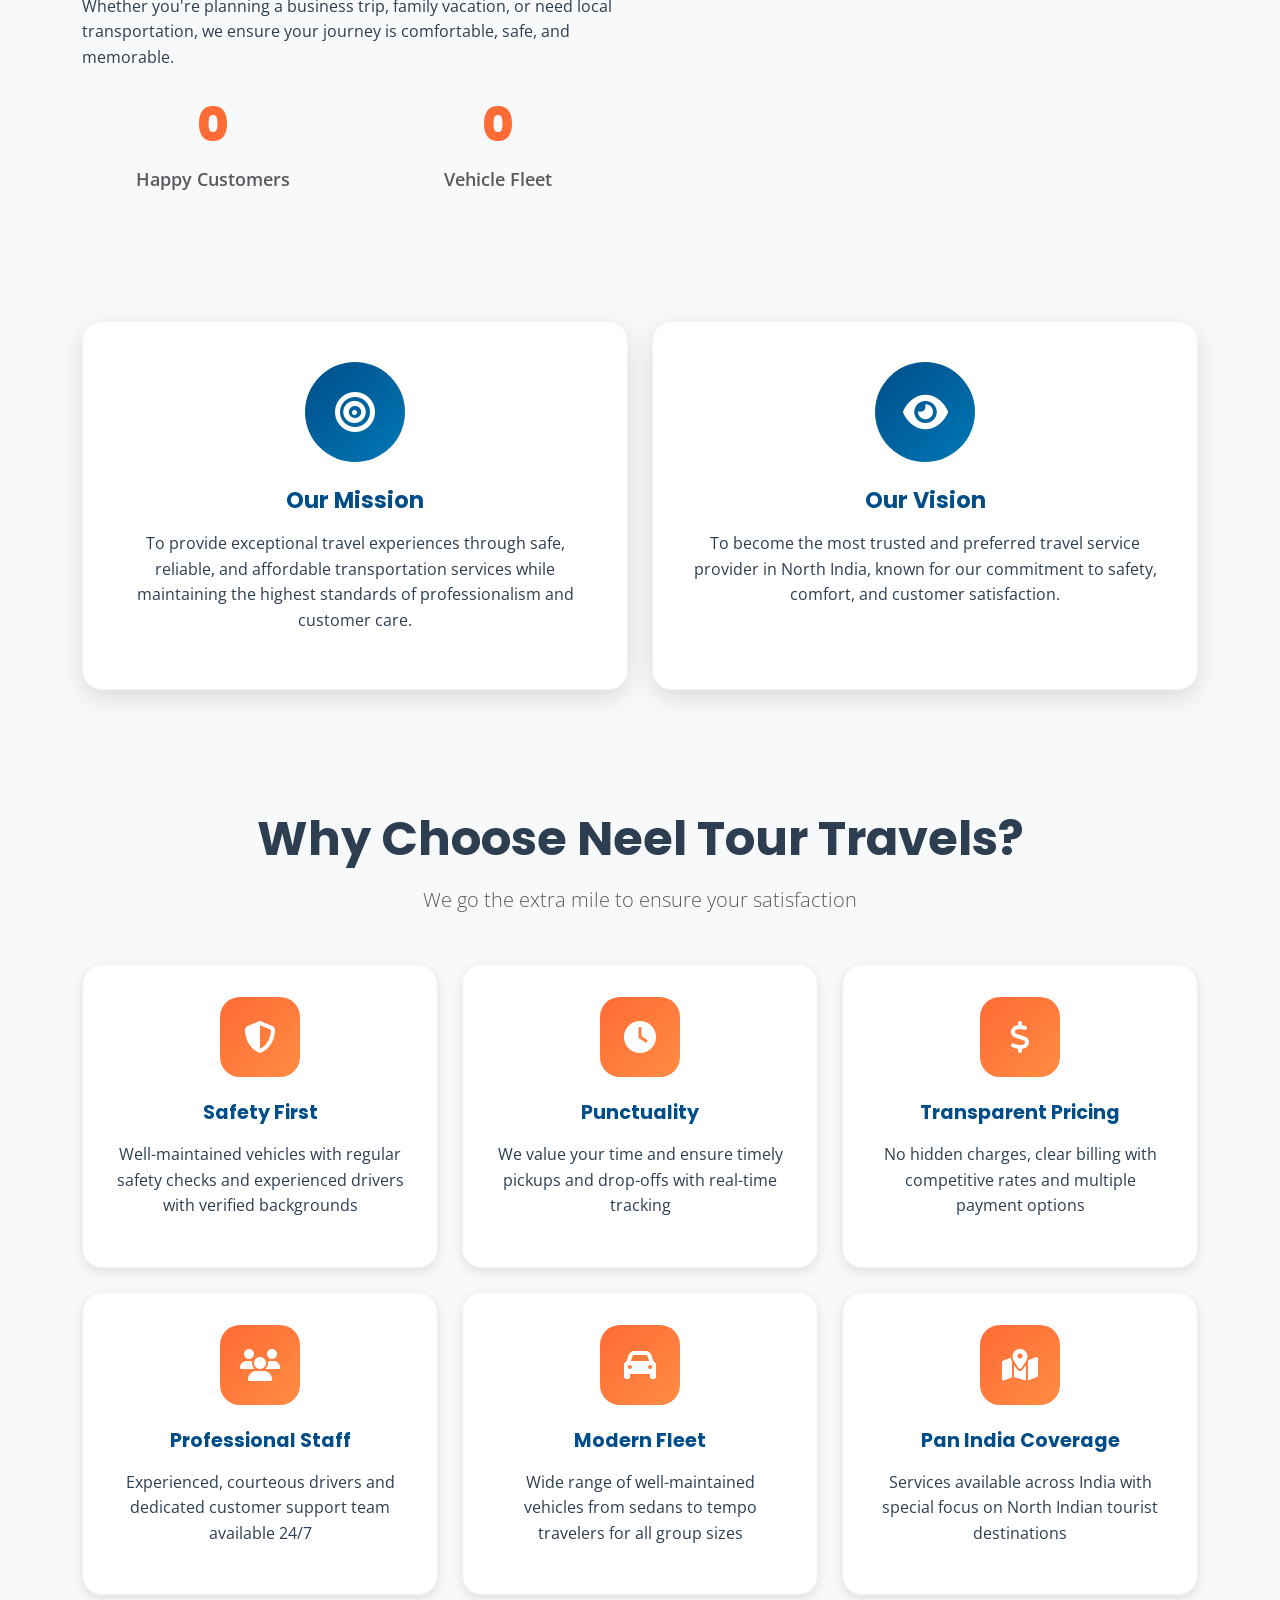
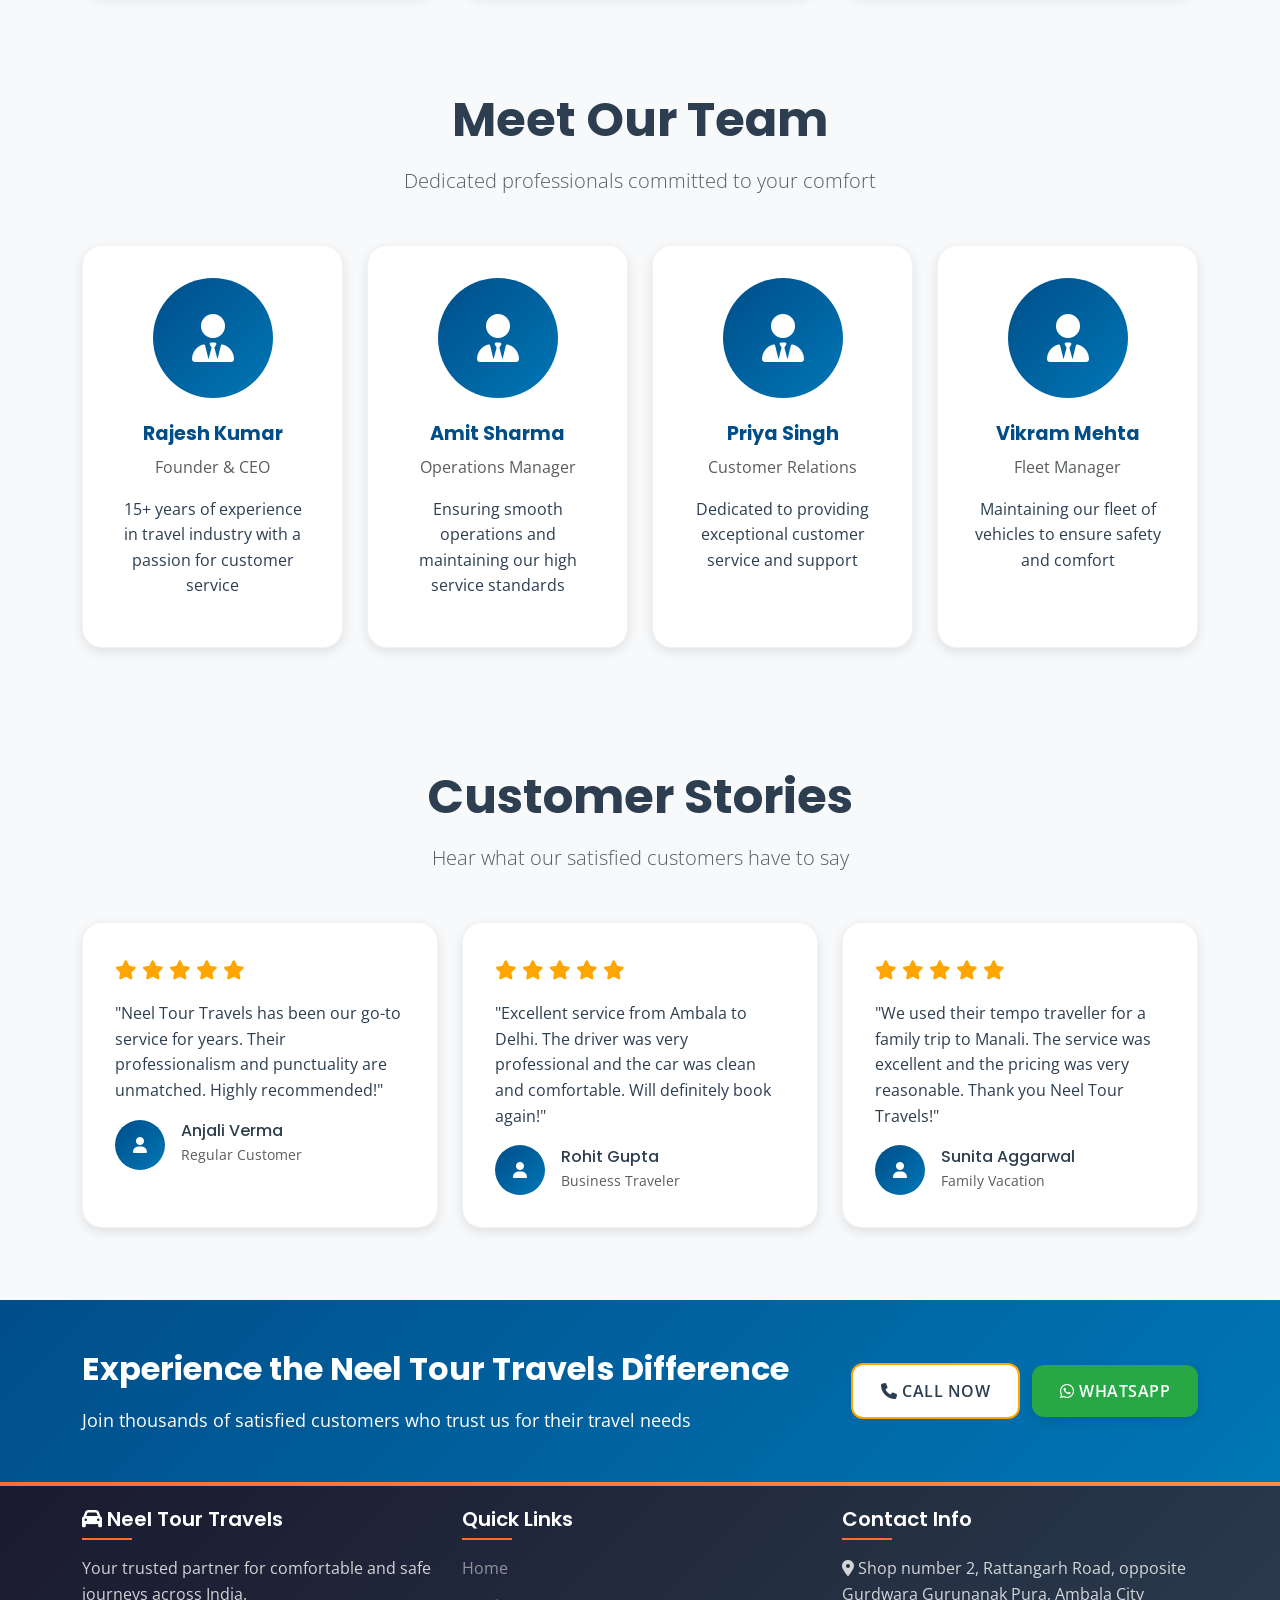
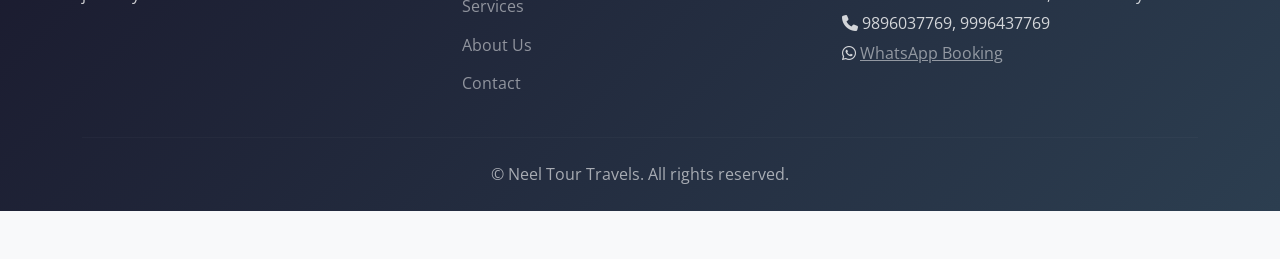
==== commit 022c5091: "ff" ====
--- a/about.html
+++ b/about.html
@@ -53,7 +53,7 @@
             <div class="row align-items-center min-vh-100">
                 <div class="col-12 text-center" data-aos="fade-up">
                     <div class="badge bg-warning text-dark mb-3">
-                        <i class="fas fa-award"></i> Trusted Since 2010
+                        <i class="fas fa-award"></i> Trusted Since 2025
                     </div>
                     <h1 class="display-2 fw-bold text-white mb-4">
                         About Neel Tour Travels
--- a/styles-new.css
+++ b/styles-new.css
@@ -85,7 +85,7 @@
 
 .logo-img {
     height: auto;
-    width: 180px;
+    width: 250px;
     max-height: 60px;
     transition: all 0.3s ease;
     display: block;
@@ -116,12 +116,12 @@
 .nav-link.active::after {
     content: '';
     position: absolute;
-    bottom: 0;
+    bottom: -5px;
     left: 50%;
     transform: translateX(-50%);
     width: 30px;
     height: 3px;
-    background: var(--primary-color);
+    background: var(--gradient-primary);
     border-radius: 2px;
 }
 
@@ -136,21 +136,6 @@
 
 .navbar-toggler-icon {
     background-image: url("data:image/svg+xml,%3csvg xmlns='http://www.w3.org/2000/svg' viewBox='0 0 30 30'%3e%3cpath stroke='rgba%280, 0, 0, 0.55%29' stroke-linecap='round' stroke-miterlimit='10' stroke-width='2' d='M4 7h22M4 15h22M4 23h22'/%3e%3c/svg%3e");
-}
-
-.nav-link.active {
-    color: var(--primary-color) !important;
-}
-
-.nav-link.active::after {
-    content: '';
-    position: absolute;
-    bottom: -5px;
-    left: 0;
-    right: 0;
-    height: 3px;
-    background: var(--gradient-primary);
-    border-radius: 2px;
 }
 
 .btn-whatsapp {
@@ -171,8 +156,8 @@
 
 /* Hero Section */
 .hero {
-    background: var(--gradient-hero),
-                url('https://picsum.photos/seed/neeltourtravels/1920/1080.jpg') center/cover;
+    background: linear-gradient(135deg, rgba(255, 107, 53, 0.8), rgba(0, 78, 137, 0.8)),
+                url('https://picsum.photos/seed/taxicab/1920/1080.jpg') center/cover;
     min-height: 100vh;
     display: flex;
     align-items: center;
@@ -279,19 +264,22 @@
     color: var(--text-light);
     font-size: 1rem;
     margin-bottom: 0;
-    font-weight: 400;
 }
 
 /* Modern Booking Form */
 .booking-form {
-    background: rgba(255, 255, 255, 0.98);
-    backdrop-filter: blur(20px);
-    border-radius: 24px;
-    padding: 2rem;
+    background: rgba(255, 255, 255, 0.95);
+    backdrop-filter: blur(10px);
+    border-radius: 16px;
+    padding: 1.5rem;
     box-shadow: var(--shadow-xl);
-    border: 1px solid rgba(255, 255, 255, 0.2);
+    max-width: 500px;
+    width: 100%;
+    margin-left: auto;
+    height: fit-content;
+    max-height: 500px;
+    overflow-y: auto;
     position: relative;
-    overflow: hidden;
 }
 
 .booking-form::before {
@@ -302,6 +290,7 @@
     right: 0;
     height: 4px;
     background: var(--gradient-primary);
+    border-radius: 16px 16px 0 0;
 }
 
 .booking-form h3 {
@@ -975,6 +964,168 @@
     margin-bottom: 1.5rem;
 }
 
+/* Fleet Cards Enhancement */
+.fleet-card {
+    background: white;
+    border-radius: 16px;
+    overflow: hidden;
+    box-shadow: var(--shadow-md);
+    transition: all 0.3s ease;
+    height: 100%;
+    border: 2px solid transparent;
+}
+
+.fleet-card:hover {
+    transform: translateY(-8px);
+    box-shadow: var(--shadow-xl);
+    border-color: var(--primary-color);
+}
+
+.fleet-card .card-img-top {
+    height: 200px;
+    object-fit: cover;
+    transition: transform 0.3s ease;
+}
+
+.fleet-card:hover .card-img-top {
+    transform: scale(1.05);
+}
+
+.fleet-card .card-body {
+    padding: 1.5rem;
+}
+
+.fleet-card h5 {
+    color: var(--primary-color);
+    font-weight: 700;
+    margin-bottom: 0.5rem;
+    font-family: var(--font-primary);
+}
+
+.fleet-card p {
+    margin-bottom: 0.5rem;
+    font-size: 0.9rem;
+}
+
+.fleet-card .text-muted {
+    color: var(--text-light) !important;
+    font-size: 0.85rem;
+}
+
+.fleet-card strong {
+    color: var(--text-dark);
+    font-weight: 600;
+}
+
+/* Service Cards Enhancement */
+.service-card {
+    background: white;
+    border-radius: 20px;
+    padding: 2rem;
+    box-shadow: var(--shadow-lg);
+    transition: all 0.4s ease;
+    height: 100%;
+    position: relative;
+    overflow: hidden;
+    border: 2px solid transparent;
+}
+
+.service-card::before {
+    content: '';
+    position: absolute;
+    top: 0;
+    left: 0;
+    right: 0;
+    height: 4px;
+    background: var(--gradient-primary);
+    transform: scaleX(0);
+    transition: transform 0.3s ease;
+}
+
+.service-card:hover::before {
+    transform: scaleX(1);
+}
+
+.service-card:hover {
+    transform: translateY(-10px);
+    box-shadow: var(--shadow-xl);
+    border-color: var(--primary-color);
+}
+
+.service-icon {
+    width: 80px;
+    height: 80px;
+    background: var(--gradient-primary);
+    border-radius: 50%;
+    display: flex;
+    align-items: center;
+    justify-content: center;
+    margin-bottom: 1.5rem;
+    font-size: 2rem;
+    color: white;
+    transition: all 0.3s ease;
+}
+
+.service-card:hover .service-icon {
+    transform: scale(1.1) rotate(5deg);
+}
+
+.service-card h3 {
+    color: var(--text-dark);
+    font-weight: 700;
+    margin-bottom: 1rem;
+    font-family: var(--font-primary);
+}
+
+.service-highlights {
+    background: rgba(255, 107, 53, 0.05);
+    border-radius: 12px;
+    padding: 1rem;
+    margin: 1.5rem 0;
+    border-left: 4px solid var(--primary-color);
+}
+
+.service-highlights h6 {
+    color: var(--primary-color);
+    font-weight: 600;
+    margin-bottom: 0.75rem;
+    font-family: var(--font-primary);
+}
+
+.features-list {
+    list-style: none;
+    padding: 0;
+    margin: 0;
+}
+
+.features-list li {
+    padding: 0.25rem 0;
+    font-size: 0.9rem;
+    color: var(--text-light);
+}
+
+.features-list li i {
+    color: var(--success-color);
+    margin-right: 0.5rem;
+    font-size: 0.8rem;
+}
+
+.price-info {
+    background: linear-gradient(135deg, var(--primary-color), var(--secondary-color));
+    color: white;
+    padding: 1rem;
+    border-radius: 12px;
+    text-align: center;
+    margin: 1.5rem 0;
+}
+
+.price-badge {
+    font-size: 1.25rem;
+    font-weight: 700;
+    display: block;
+    font-family: var(--font-primary);
+}
+
 /* Footer */
 footer {
     background: linear-gradient(135deg, #1A1A2E 0%, #2C3E50 100%);
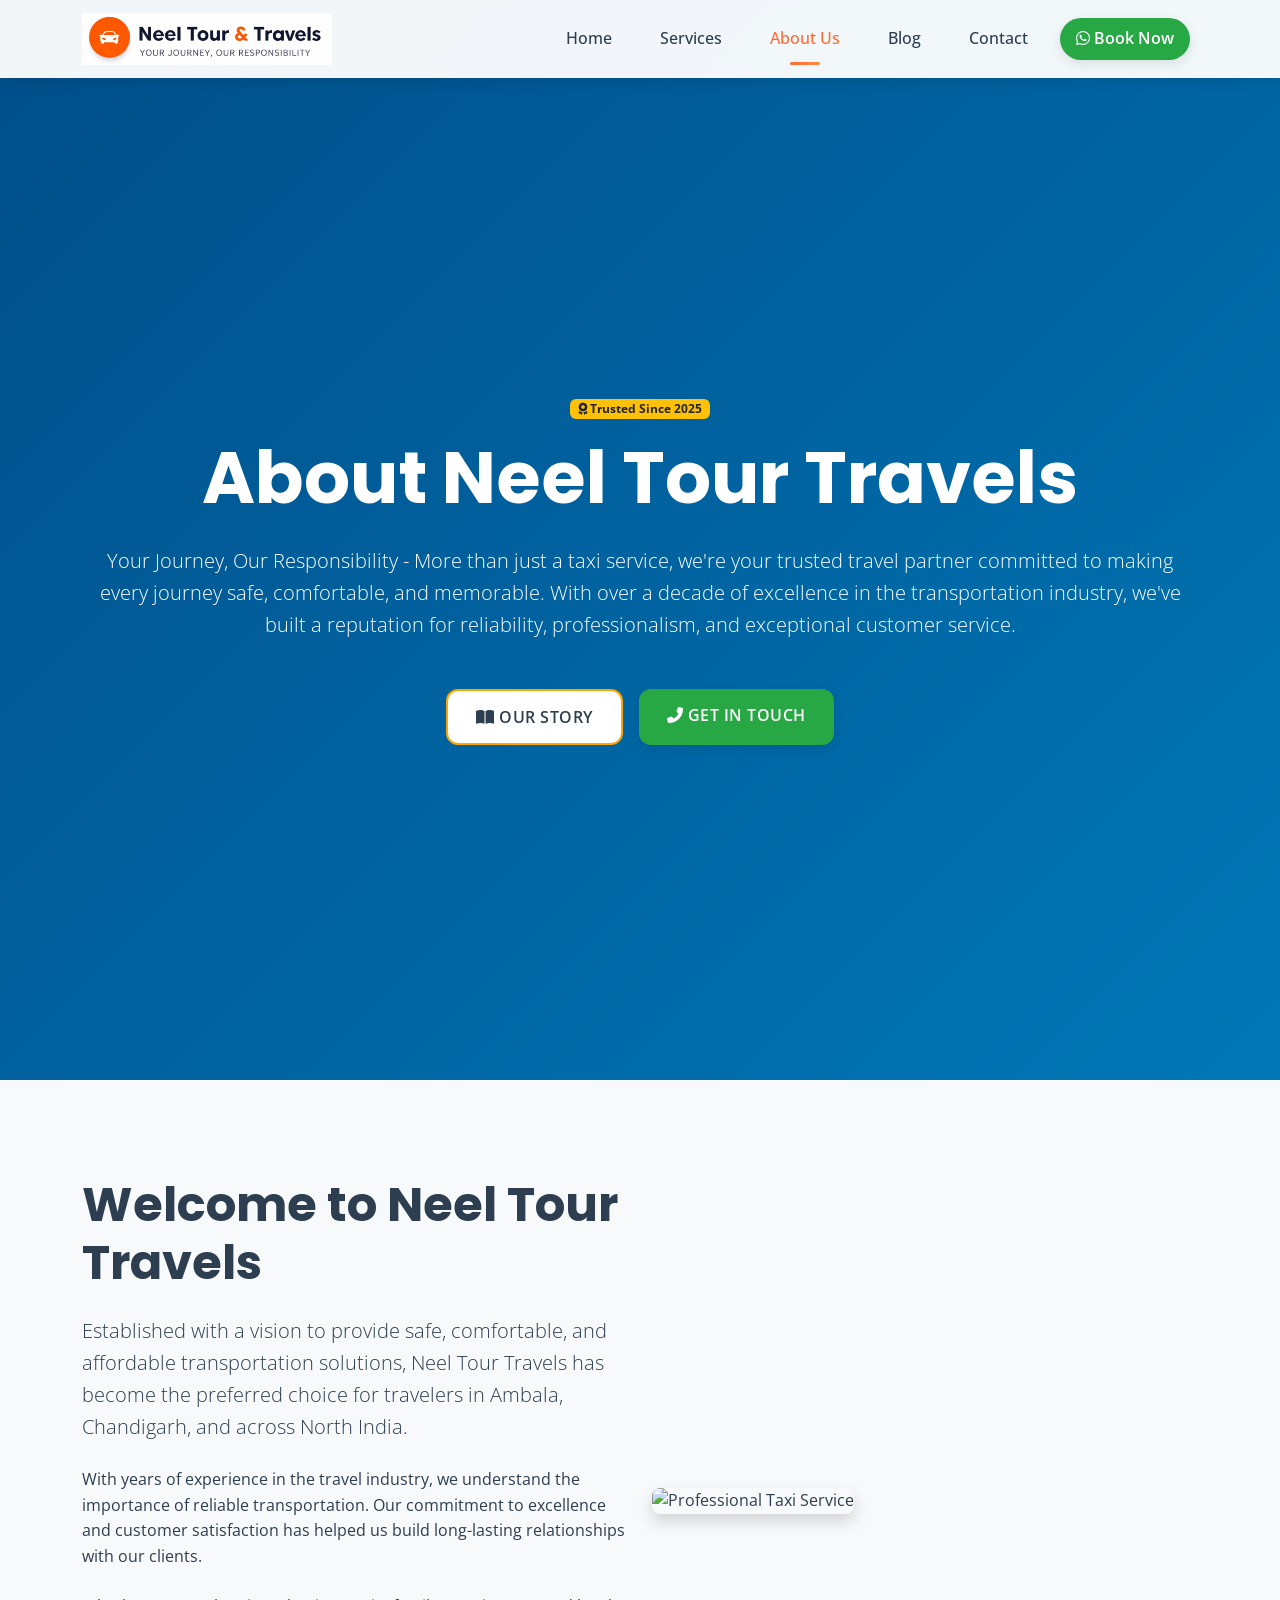
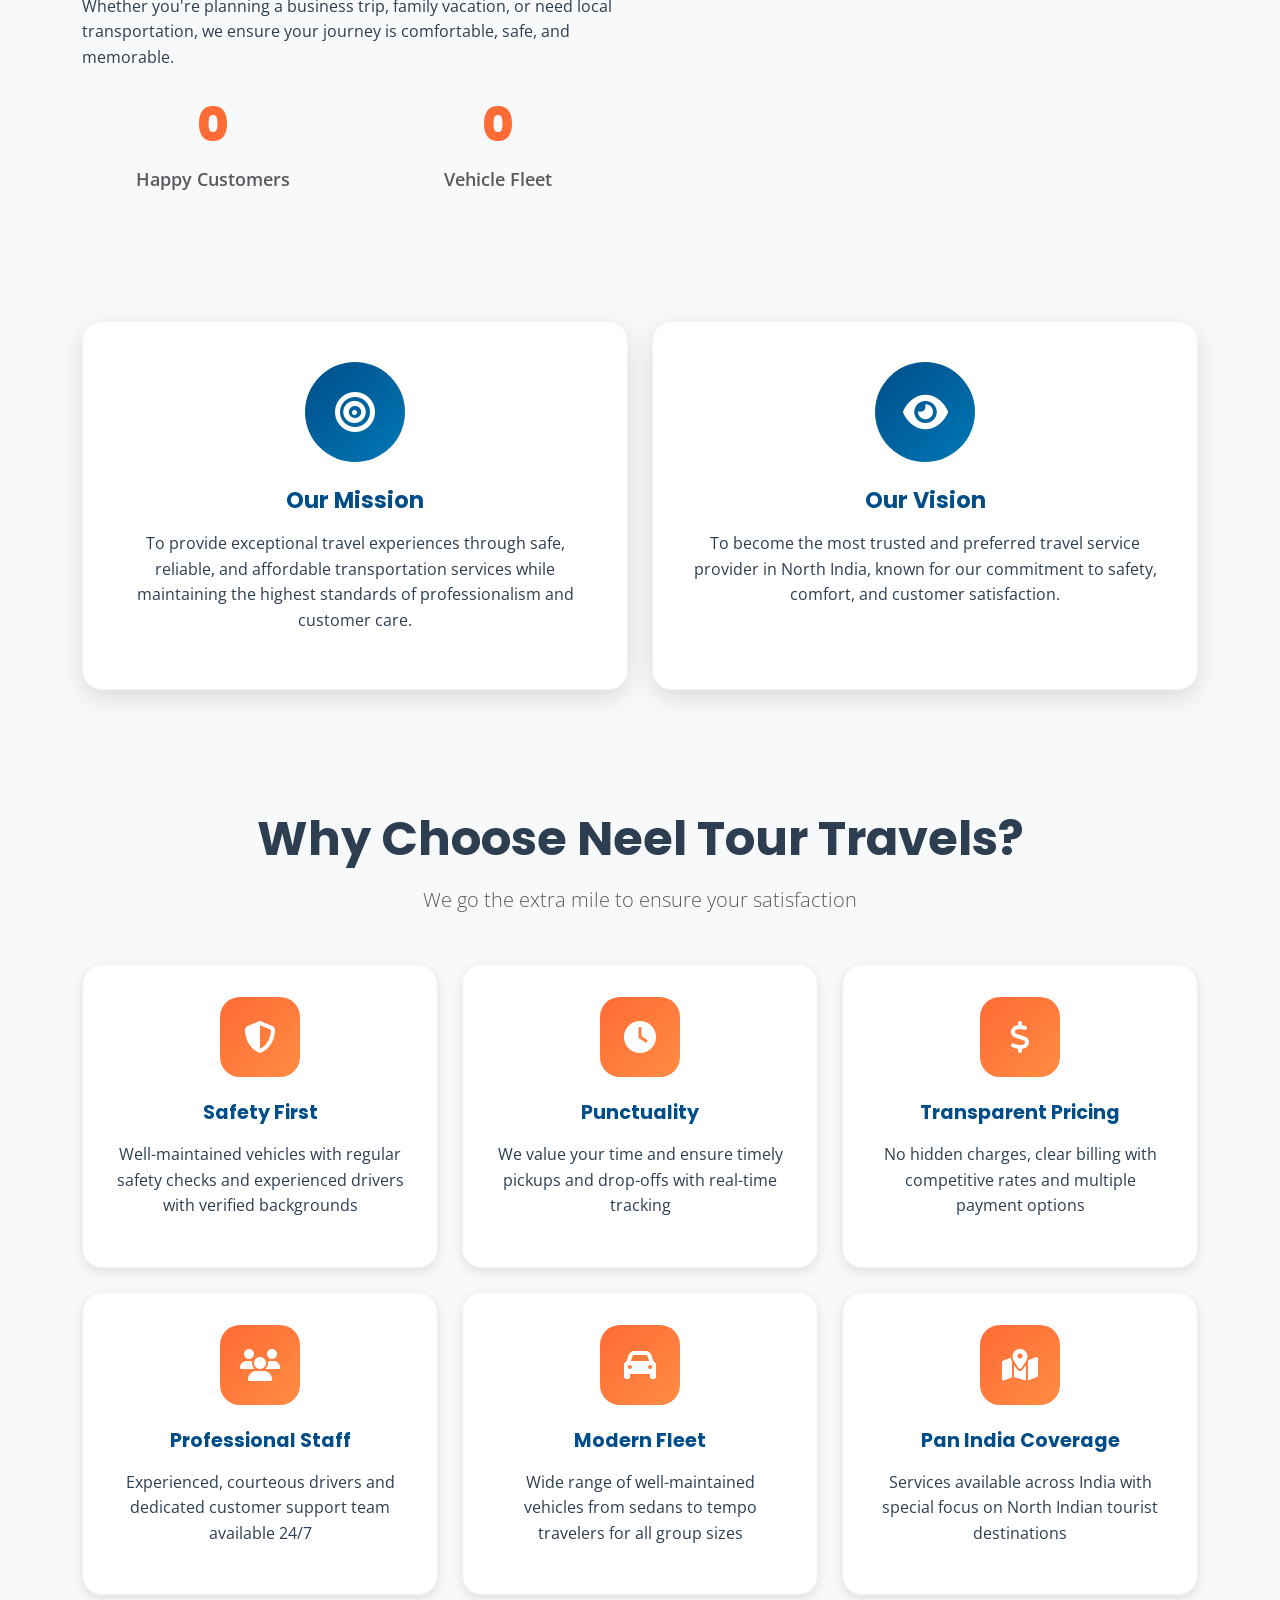
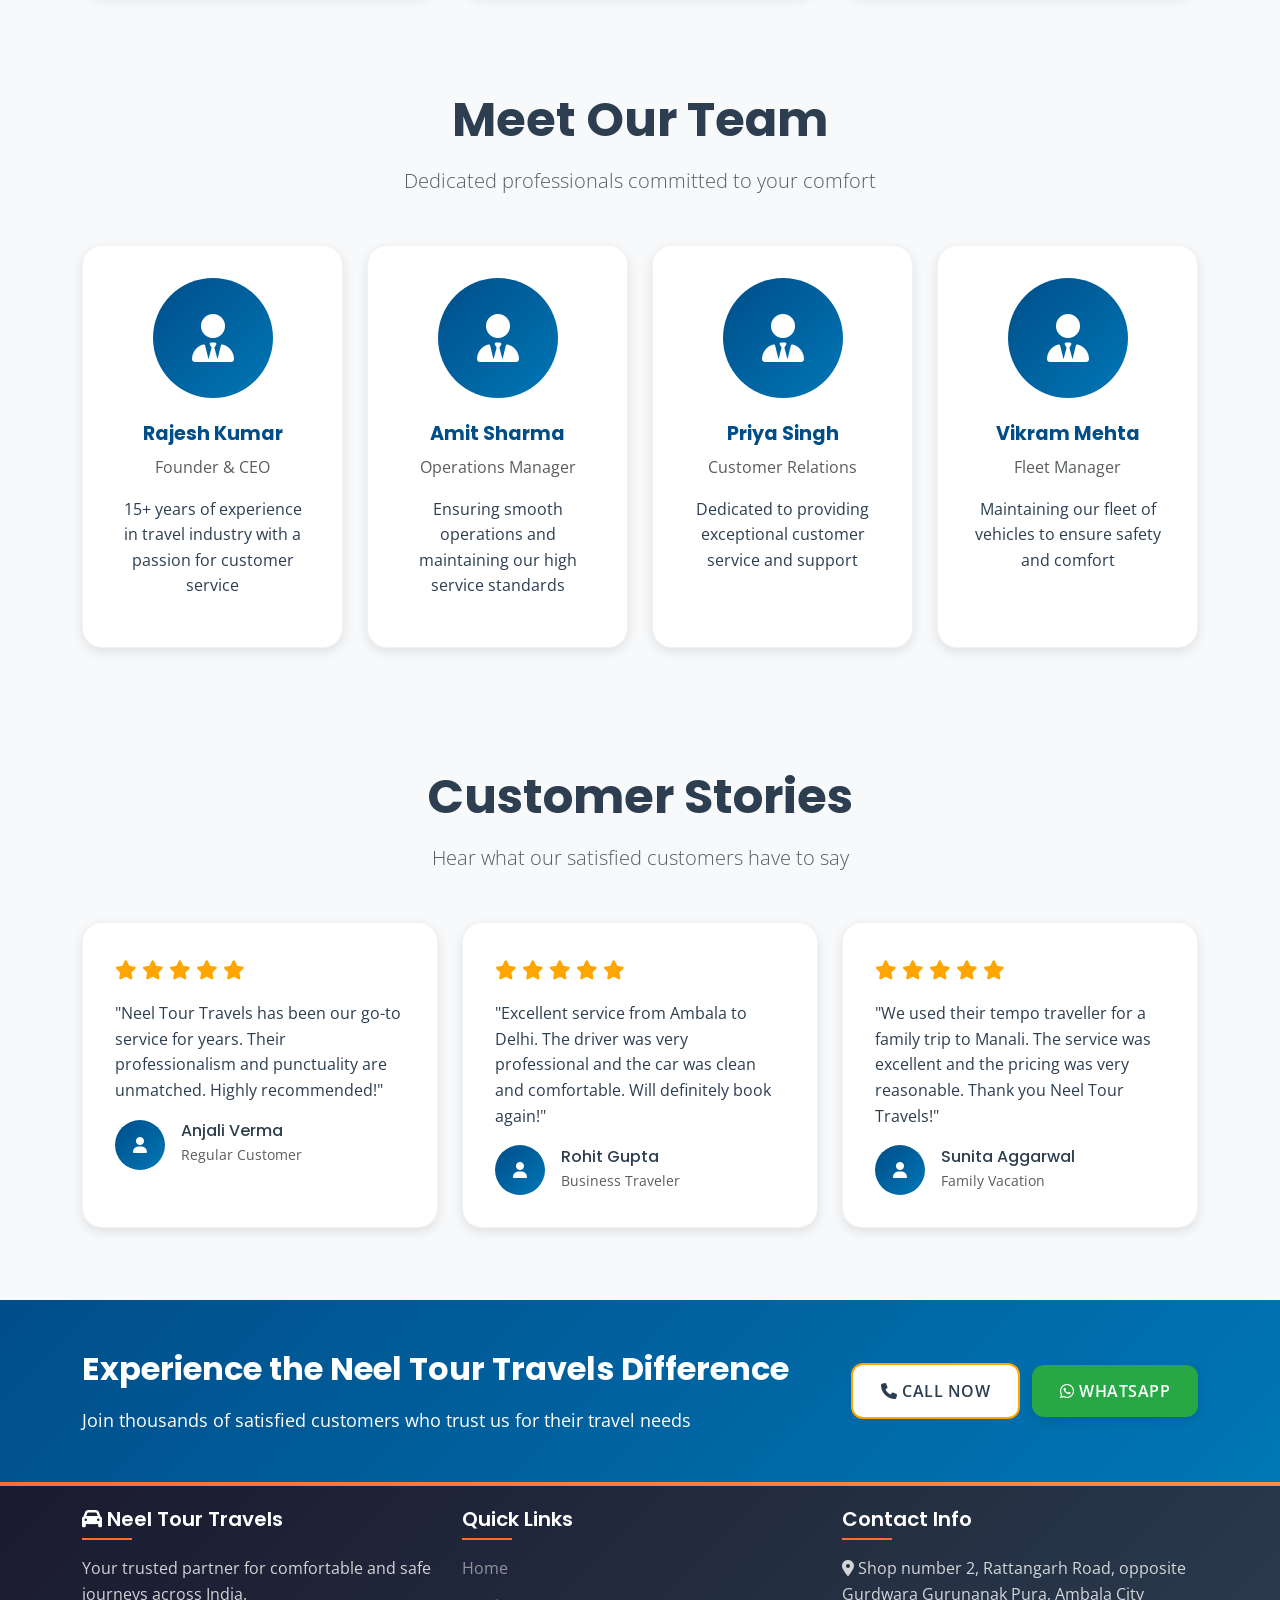
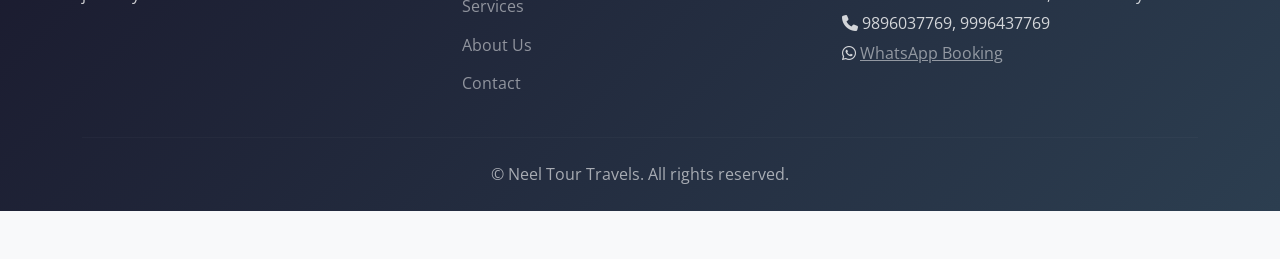
==== commit f38ac2b3: "fff" ====
--- a/about.html
+++ b/about.html
@@ -100,21 +100,21 @@
                     <div class="row mt-4">
                         <div class="col-6">
                             <div class="stat-item">
-                                <h3 class="counter" data-counter data-target="10000">0</h3>
+                                <h3 class="counter" data-counter data-target="15000">0</h3>
                                 <p class="text-muted">Happy Customers</p>
                             </div>
                         </div>
                         <div class="col-6">
                             <div class="stat-item">
-                                <h3 class="counter" data-counter data-target="50">0</h3>
+                                <h3 class="counter" data-counter data-target="75">0</h3>
                                 <p class="text-muted">Vehicle Fleet</p>
                             </div>
                         </div>
                     </div>
                 </div>
                 <div class="col-lg-6" data-aos="fade-left">
-                    <img src="https://images.unsplash.com/photo-1558618666-fcd25c85cd64?w=600&h=400&fit=crop" 
-                         alt="About Neel Tour Travels" class="img-fluid rounded-3 shadow">
+                    <img src="https://images.pexels.com/photos/707046/pexels-photo-707046.jpeg?w=600&h=400&fit=crop&auto=format" 
+                         alt="Professional Taxi Service" class="img-fluid rounded-3 shadow">
                 </div>
             </div>
         </div>
--- a/styles-new.css
+++ b/styles-new.css
@@ -156,14 +156,20 @@
 
 /* Hero Section */
 .hero {
-    background: linear-gradient(135deg, rgba(255, 107, 53, 0.8), rgba(0, 78, 137, 0.8)),
-                url('https://picsum.photos/seed/taxicab/1920/1080.jpg') center/cover;
+    background: url('images/hero.jpg') center/cover;
+    background-size: cover;
+    background-position: center;
+    background-repeat: no-repeat;
+    image-rendering: -webkit-optimize-contrast;
+    image-rendering: crisp-edges;
     min-height: 100vh;
     display: flex;
     align-items: center;
     position: relative;
     padding: 100px 0 80px;
     overflow: hidden;
+    will-change: transform;
+    transform: translateZ(0);
 }
 
 .hero::before {
@@ -173,7 +179,7 @@
     left: 0;
     right: 0;
     bottom: 0;
-    background: rgba(0, 78, 137, 0.85);
+    background: linear-gradient(135deg, rgba(0, 0, 0, 0.8) 0%, rgba(0, 0, 0, 0.6) 50%, rgba(0, 0, 0, 0.7) 100%);
     z-index: 1;
 }
 
@@ -276,9 +282,7 @@
     max-width: 500px;
     width: 100%;
     margin-left: auto;
-    height: fit-content;
-    max-height: 500px;
-    overflow-y: auto;
+    height: auto;
     position: relative;
 }
 
@@ -1077,6 +1081,13 @@
     font-family: var(--font-primary);
 }
 
+.service-card p {
+    color: var(--text-light);
+    line-height: 1.6;
+    margin-bottom: 1.5rem;
+    font-size: 0.95rem;
+}
+
 .service-highlights {
     background: rgba(255, 107, 53, 0.05);
     border-radius: 12px;
@@ -1111,19 +1122,97 @@
 }
 
 .price-info {
-    background: linear-gradient(135deg, var(--primary-color), var(--secondary-color));
-    color: white;
-    padding: 1rem;
-    border-radius: 12px;
+    background: linear-gradient(135deg, #FF6B35 0%, #FF8C42 50%, #FFA500 100%);
+    color: white;
+    padding: 1.25rem;
+    border-radius: 16px;
     text-align: center;
     margin: 1.5rem 0;
+    position: relative;
+    overflow: hidden;
+    box-shadow: 0 8px 24px rgba(255, 107, 53, 0.25);
+    border: 2px solid rgba(255, 255, 255, 0.1);
+}
+
+.price-info::before {
+    content: '';
+    position: absolute;
+    top: -50%;
+    left: -50%;
+    width: 200%;
+    height: 200%;
+    background: linear-gradient(45deg, transparent, rgba(255, 255, 255, 0.1), transparent);
+    transform: rotate(45deg);
+    transition: all 0.6s ease;
+}
+
+.price-info:hover::before {
+    animation: shimmer 1.5s ease-in-out;
+}
+
+@keyframes shimmer {
+    0% { transform: translateX(-100%) translateY(-100%) rotate(45deg); }
+    100% { transform: translateX(100%) translateY(100%) rotate(45deg); }
 }
 
 .price-badge {
-    font-size: 1.25rem;
+    font-size: 1.5rem;
+    font-weight: 800;
+    display: block;
+    font-family: var(--font-primary);
+    text-shadow: 0 2px 4px rgba(0, 0, 0, 0.2);
+    margin-bottom: 0.5rem;
+    position: relative;
+    z-index: 2;
+}
+
+.price-info small {
+    font-size: 0.9rem;
+    font-weight: 500;
+    opacity: 0.95;
+    text-shadow: 0 1px 2px rgba(0, 0, 0, 0.1);
+    position: relative;
+    z-index: 2;
+}
+
+/* Small price info for homepage */
+.price-info-small {
+    background: linear-gradient(135deg, #FF6B35 0%, #FF8C42 50%, #FFA500 100%);
+    color: white;
+    padding: 0.5rem 0.75rem;
+    border-radius: 8px;
+    text-align: center;
+    margin: 1rem 0;
+    position: relative;
+    overflow: hidden;
+    box-shadow: 0 2px 8px rgba(255, 107, 53, 0.25);
+    border: 1px solid rgba(255, 255, 255, 0.1);
+}
+
+.price-info-small::before {
+    content: '';
+    position: absolute;
+    top: -50%;
+    left: -50%;
+    width: 200%;
+    height: 200%;
+    background: linear-gradient(45deg, transparent, rgba(255, 255, 255, 0.1), transparent);
+    transform: rotate(45deg);
+    transition: all 0.6s ease;
+}
+
+.price-info-small:hover::before {
+    animation: shimmer 1.5s ease-in-out;
+}
+
+.price-info-small .price-badge {
+    font-size: 0.95rem;
     font-weight: 700;
     display: block;
     font-family: var(--font-primary);
+    text-shadow: 0 1px 2px rgba(0, 0, 0, 0.2);
+    position: relative;
+    z-index: 2;
 }
 
 /* Footer */
@@ -1209,8 +1298,20 @@
 }
 
 footer .social-icons a:hover {
-    background: var(--primary-color);
-    transform: translateY(-3px);
+    color: var(--primary-color);
+    transform: translateY(-2px);
+}
+
+.footer-logo {
+    height: 50px;
+    width: auto;
+    filter: brightness(0) invert(1);
+    transition: all 0.3s ease;
+}
+
+.footer-logo:hover {
+    filter: brightness(0) invert(1) sepia(1) hue-rotate(340deg) saturate(5);
+    transform: scale(1.05);
 }
 
 footer hr {
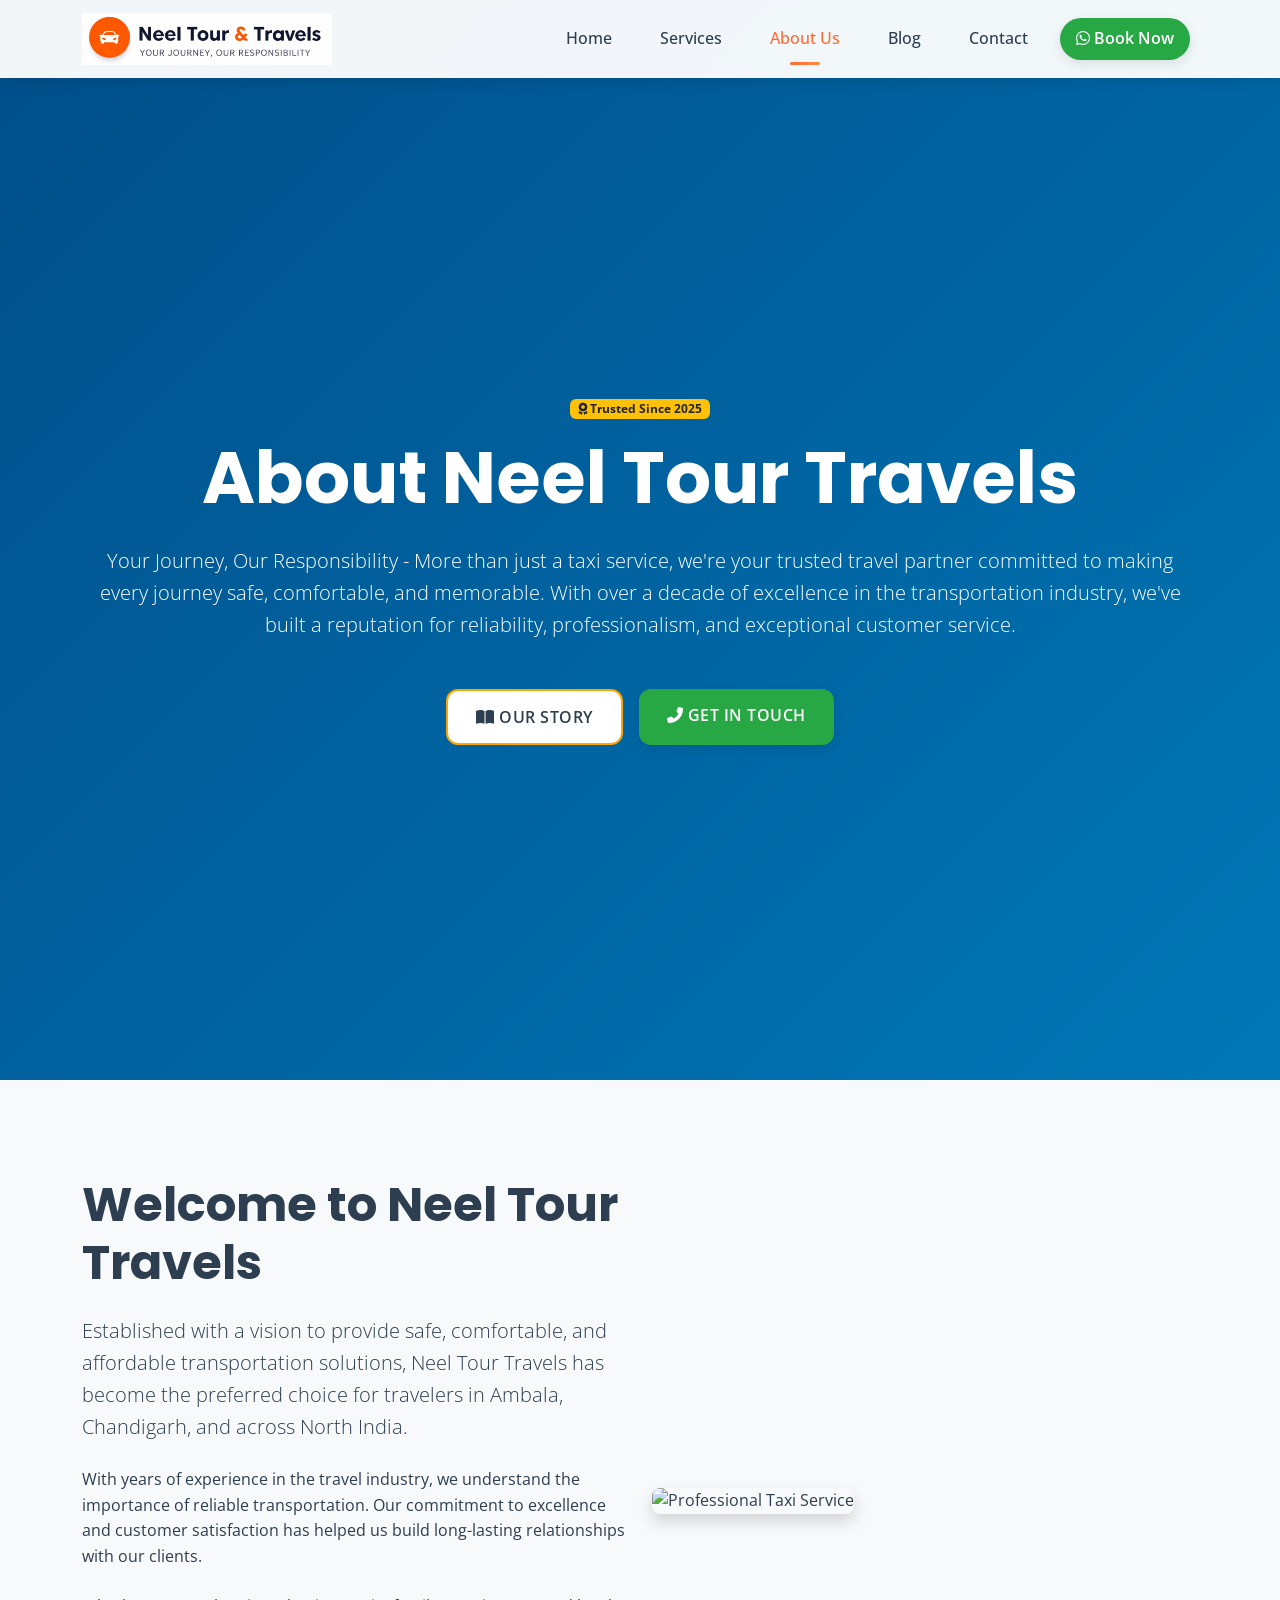
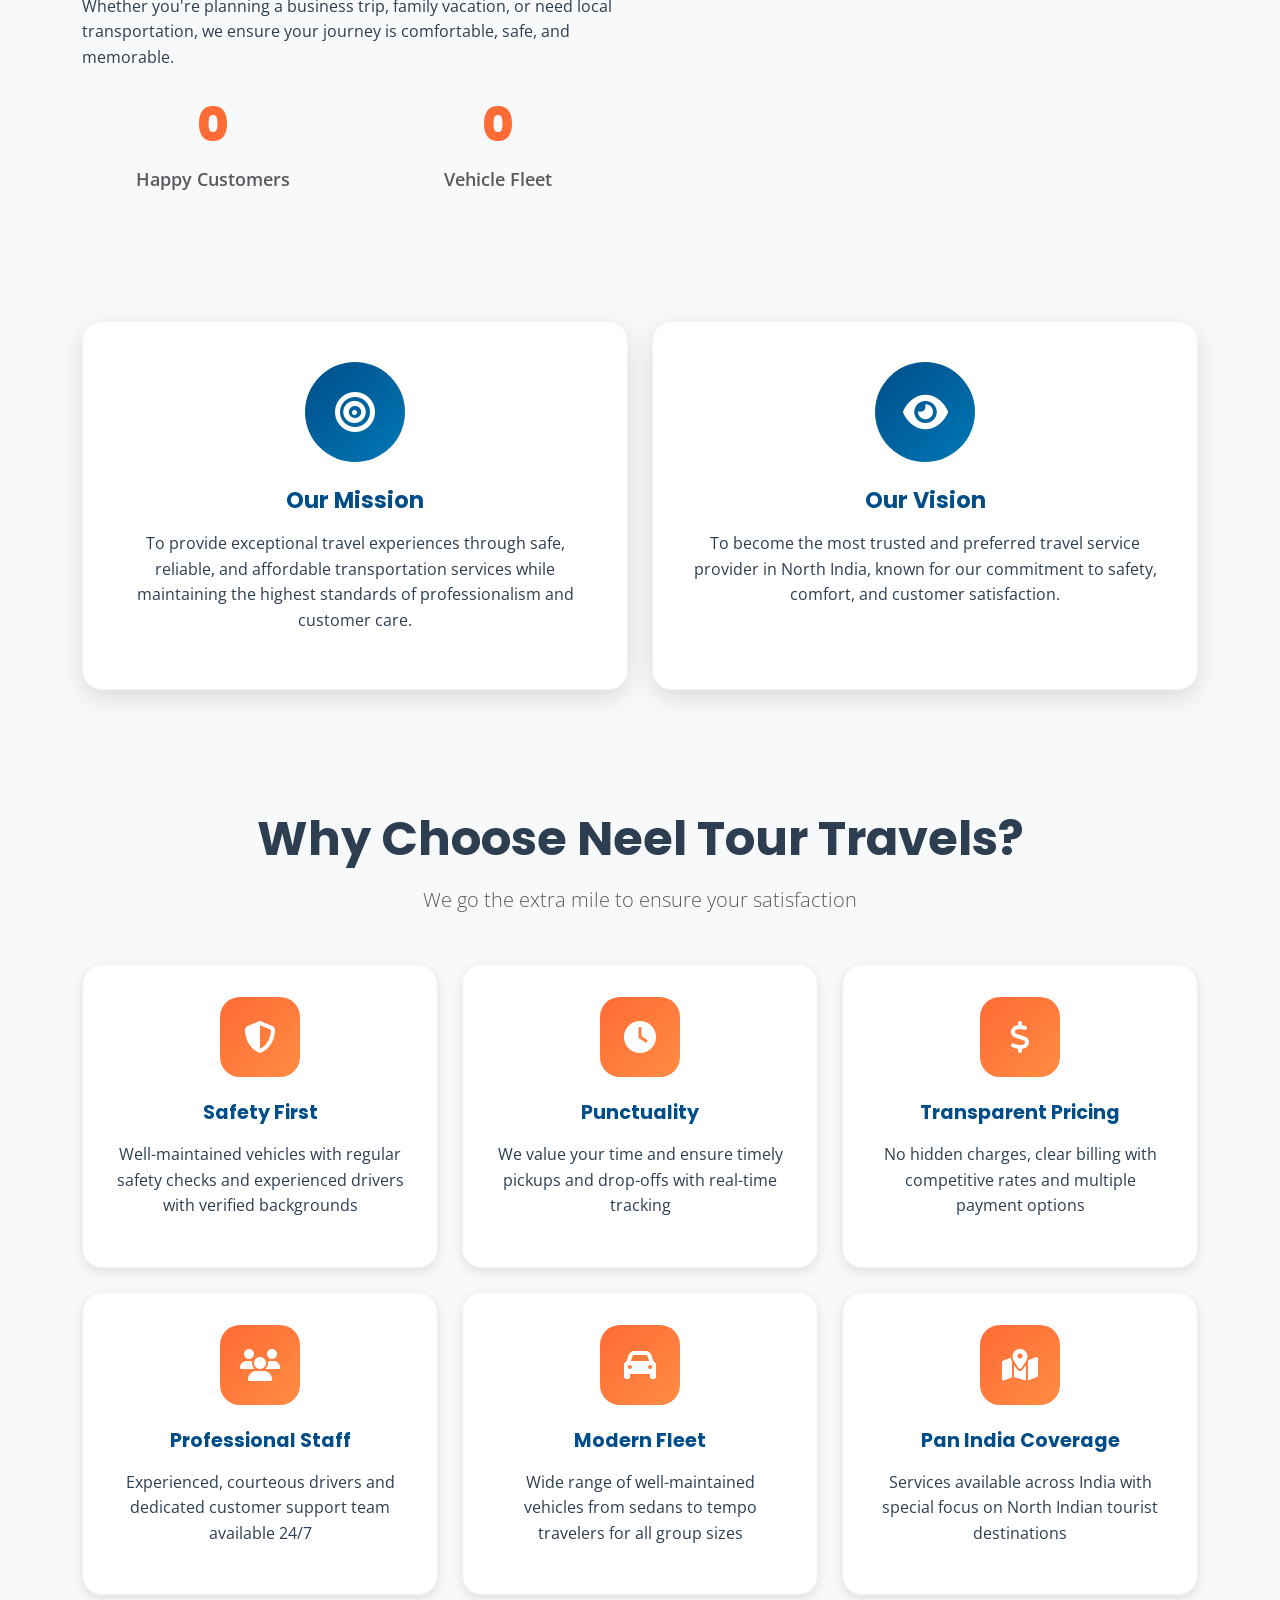
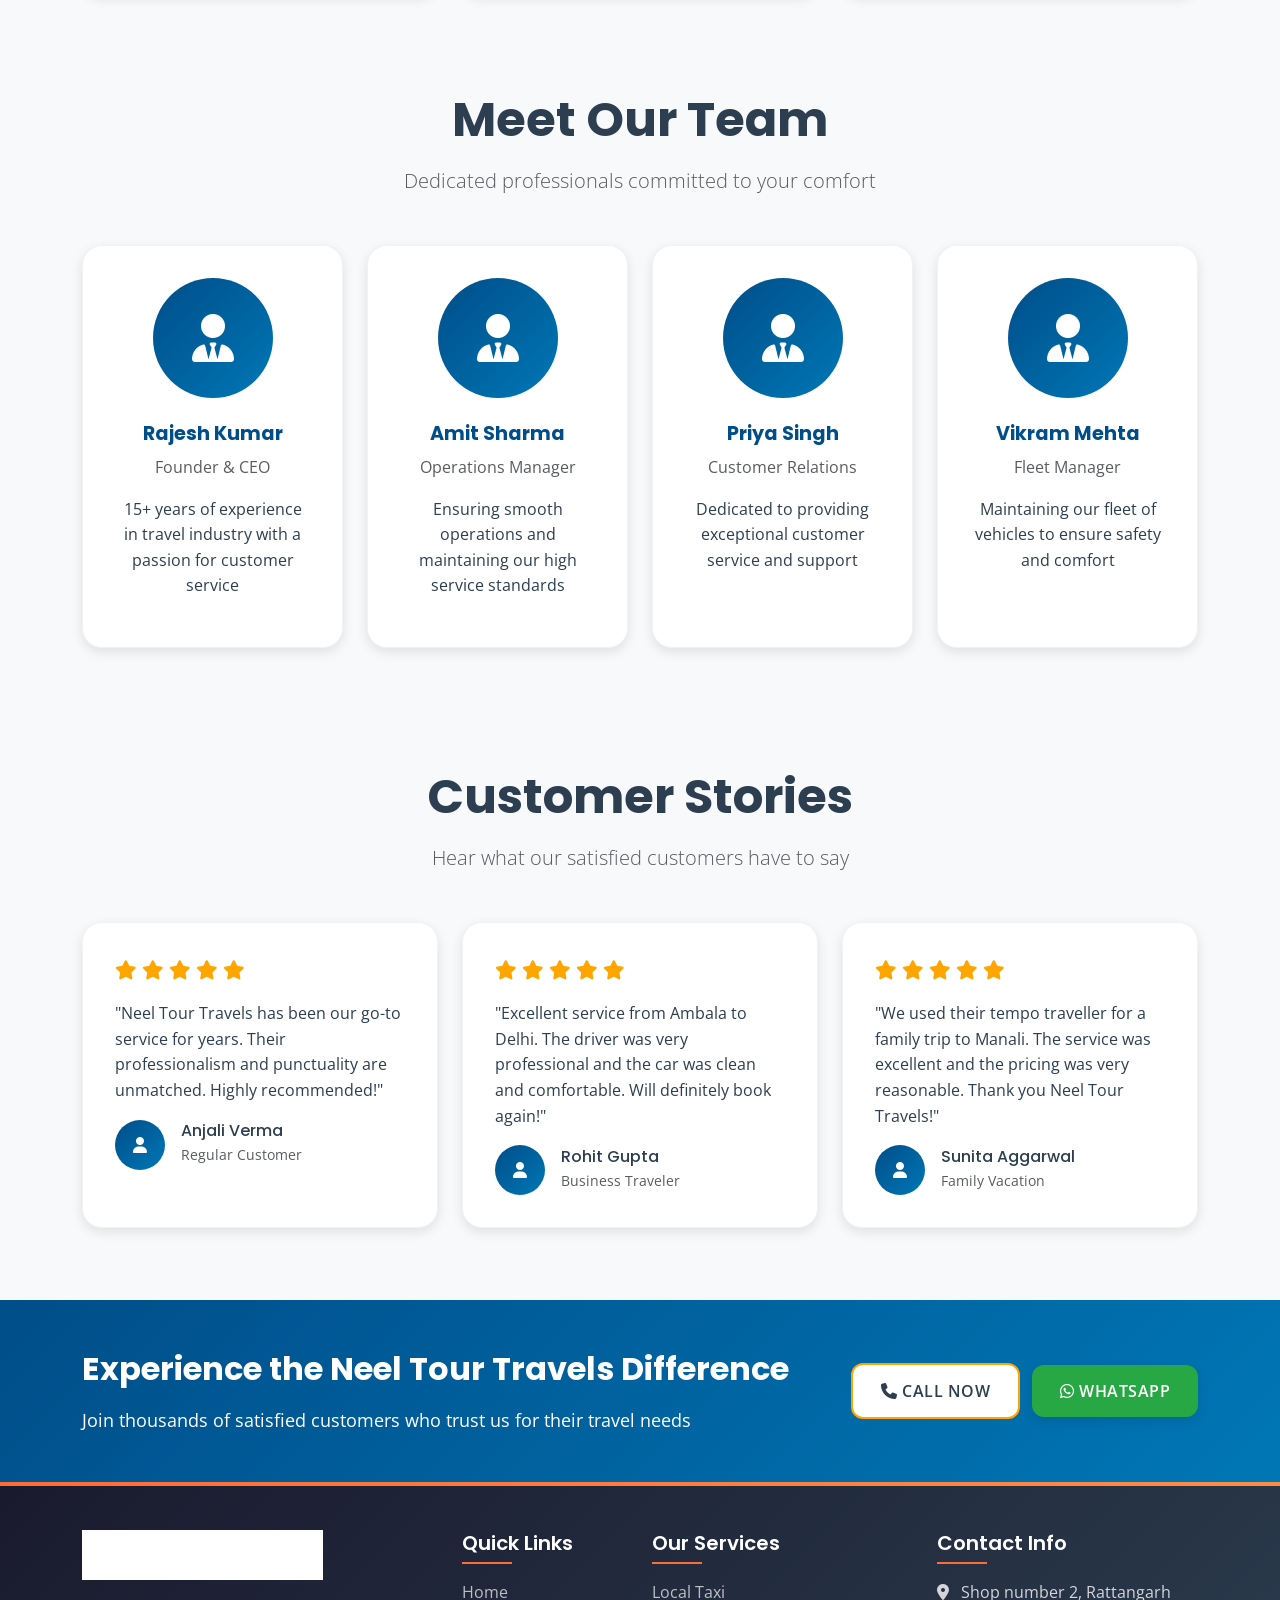
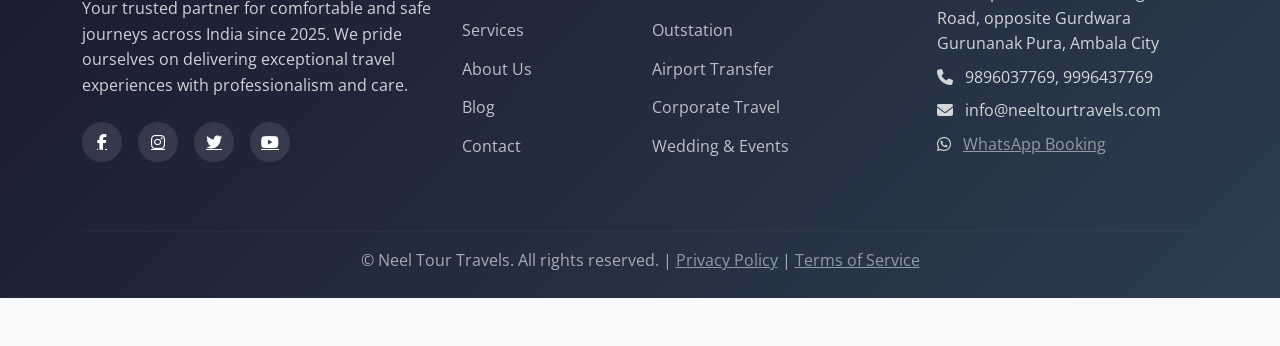
==== commit 7f6c2855: "dddd" ====
--- a/about.html
+++ b/about.html
@@ -366,32 +366,52 @@
     </section>
 
     <!-- Footer -->
-    <footer class="bg-dark text-white py-4">
+    <footer>
         <div class="container">
             <div class="row">
-                <div class="col-md-4">
-                    <h5><i class="fas fa-car"></i> Neel Tour Travels</h5>
-                    <p>Your trusted partner for comfortable and safe journeys across India.</p>
-                </div>
-                <div class="col-md-4">
+                <div class="col-lg-4 col-md-6 mb-4">
+                    <div class="mb-3">
+                        <img src="images/neel-tour-travels-logo.png" alt="Neel Tour Travels" class="footer-logo">
+                    </div>
+                    <p>Your trusted partner for comfortable and safe journeys across India since 2025. We pride ourselves on delivering exceptional travel experiences with professionalism and care.</p>
+                    <div class="social-icons">
+                        <a href="#" class="text-white"><i class="fab fa-facebook-f"></i></a>
+                        <a href="#" class="text-white"><i class="fab fa-instagram"></i></a>
+                        <a href="#" class="text-white"><i class="fab fa-twitter"></i></a>
+                        <a href="#" class="text-white"><i class="fab fa-youtube"></i></a>
+                    </div>
+                </div>
+                <div class="col-lg-2 col-md-6 mb-4">
                     <h5>Quick Links</h5>
-                    <ul class="list-unstyled">
-                        <li><a href="index.html" class="text-white-50">Home</a></li>
-                        <li><a href="services.html" class="text-white-50">Services</a></li>
-                        <li><a href="about.html" class="text-white-50">About Us</a></li>
-                        <li><a href="contact.html" class="text-white-50">Contact</a></li>
+                    <ul>
+                        <li><a href="index.html">Home</a></li>
+                        <li><a href="services.html">Services</a></li>
+                        <li><a href="about.html">About Us</a></li>
+                        <li><a href="blog.html">Blog</a></li>
+                        <li><a href="contact.html">Contact</a></li>
                     </ul>
                 </div>
-                <div class="col-md-4">
+                <div class="col-lg-3 col-md-6 mb-4">
+                    <h5>Our Services</h5>
+                    <ul>
+                        <li><a href="services.html#local">Local Taxi</a></li>
+                        <li><a href="services.html#outstation">Outstation</a></li>
+                        <li><a href="services.html#airport">Airport Transfer</a></li>
+                        <li><a href="services.html#corporate">Corporate Travel</a></li>
+                        <li><a href="services.html#events">Wedding & Events</a></li>
+                    </ul>
+                </div>
+                <div class="col-lg-3 col-md-6 mb-4">
                     <h5>Contact Info</h5>
-                    <p class="mb-1"><i class="fas fa-map-marker-alt"></i> Shop number 2, Rattangarh Road, opposite Gurdwara Gurunanak Pura, Ambala City</p>
-                    <p class="mb-1"><i class="fas fa-phone"></i> 9896037769, 9996437769</p>
-                    <p><i class="fab fa-whatsapp"></i> <a href="#" class="text-white-50" onclick="openWhatsApp()">WhatsApp Booking</a></p>
-                </div>
-            </div>
-            <hr class="my-4">
+                    <p class="mb-2"><i class="fas fa-map-marker-alt me-2"></i> Shop number 2, Rattangarh Road, opposite Gurdwara Gurunanak Pura, Ambala City</p>
+                    <p class="mb-2"><i class="fas fa-phone me-2"></i> 9896037769, 9996437769</p>
+                    <p class="mb-2"><i class="fas fa-envelope me-2"></i> info@neeltourtravels.com</p>
+                    <p><i class="fab fa-whatsapp me-2"></i> <a href="#" class="text-white-50" onclick="openWhatsApp()">WhatsApp Booking</a></p>
+                </div>
+            </div>
+            <hr>
             <div class="text-center">
-                <p class="mb-0">&copy; <span data-year></span> Neel Tour Travels. All rights reserved.</p>
+                <p class="mb-0">&copy; <span data-year></span> Neel Tour Travels. All rights reserved. | <a href="#" class="text-white-50">Privacy Policy</a> | <a href="#" class="text-white-50">Terms of Service</a></p>
             </div>
         </div>
     </footer>
--- a/styles-new.css
+++ b/styles-new.css
@@ -597,50 +597,82 @@
 /* Blog Styles */
 .blog-card {
     background: white;
-    border-radius: 16px;
-    overflow: hidden;
-    box-shadow: var(--shadow-md);
-    transition: all 0.3s ease;
+    border-radius: 20px;
+    overflow: hidden;
+    box-shadow: 0 8px 25px rgba(0, 0, 0, 0.1);
+    transition: all 0.4s cubic-bezier(0.4, 0, 0.2, 1);
     height: 100%;
+    border: 1px solid rgba(255, 107, 53, 0.1);
+    position: relative;
+}
+
+.blog-card::before {
+    content: '';
+    position: absolute;
+    top: 0;
+    left: 0;
+    right: 0;
+    height: 4px;
+    background: linear-gradient(135deg, #FF6B35 0%, #FF8C42 50%, #FFA500 100%);
+    transform: scaleX(0);
+    transition: transform 0.3s ease;
+}
+
+.blog-card:hover::before {
+    transform: scaleX(1);
 }
 
 .blog-card:hover {
-    transform: translateY(-5px);
-    box-shadow: var(--shadow-xl);
+    transform: translateY(-8px);
+    box-shadow: 0 15px 40px rgba(255, 107, 53, 0.2);
+    border-color: rgba(255, 107, 53, 0.3);
 }
 
 .blog-card.featured {
-    border: 2px solid var(--primary-color);
+    border: 2px solid transparent;
+    background: linear-gradient(white, white) padding-box,
+                linear-gradient(135deg, #FF6B35 0%, #FF8C42 50%, #FFA500 100%) border-box;
 }
 
 .blog-card.small {
-    max-height: 350px;
+    max-height: 380px;
 }
 
 .blog-card .card-img-top {
-    height: 250px;
+    height: 280px;
     object-fit: cover;
-    transition: transform 0.3s ease;
+    transition: transform 0.4s ease;
 }
 
 .blog-card:hover .card-img-top {
-    transform: scale(1.05);
+    transform: scale(1.08);
 }
 
 .blog-card.small .card-img-top {
-    height: 150px;
+    height: 180px;
 }
 
 .blog-meta {
     display: flex;
     align-items: center;
     flex-wrap: wrap;
-    gap: 0.5rem;
+    gap: 0.75rem;
+    margin-bottom: 1rem;
 }
 
 .blog-meta .badge {
-    font-size: 0.75rem;
-    padding: 0.25rem 0.75rem;
+    font-size: 0.8rem;
+    padding: 0.35rem 0.85rem;
+    border-radius: 20px;
+    font-weight: 600;
+}
+
+.blog-card .card-body {
+    padding: 2rem;
+}
+
+.blog-card.small .card-body {
+    padding: 1.5rem;
 }
 
 .blog-card .card-title {
@@ -648,31 +680,53 @@
     color: var(--text-dark);
     margin-bottom: 1rem;
     font-family: var(--font-primary);
+    font-size: 1.4rem;
+    line-height: 1.3;
+}
+
+.blog-card.small .card-title {
+    font-size: 1.1rem;
+    margin-bottom: 0.75rem;
 }
 
 .blog-card .card-text {
     color: var(--text-light);
-    line-height: 1.6;
+    line-height: 1.7;
     margin-bottom: 1.5rem;
+    font-size: 1rem;
+}
+
+.blog-card.small .card-text {
+    font-size: 0.9rem;
+    margin-bottom: 1rem;
 }
 
 .author-info {
     display: flex;
     align-items: center;
-    gap: 0.75rem;
+    gap: 1rem;
+    padding: 1rem 0;
+    border-top: 1px solid rgba(0, 0, 0, 0.05);
 }
 
 .author-avatar {
-    width: 40px;
-    height: 40px;
+    width: 48px;
+    height: 48px;
     border-radius: 50%;
     object-fit: cover;
+    border: 2px solid var(--primary-color);
 }
 
 .author-info h6 {
     font-weight: 600;
     margin-bottom: 0;
-    font-size: 0.9rem;
+    font-size: 0.95rem;
+    color: var(--text-dark);
+}
+
+.author-info small {
+    color: var(--text-muted);
+    font-size: 0.85rem;
 }
 
 .author-info small {
@@ -682,55 +736,71 @@
 /* Category Cards */
 .category-card {
     background: white;
-    border-radius: 16px;
-    padding: 2rem;
+    border-radius: 20px;
+    padding: 2.5rem 2rem;
     text-align: center;
-    box-shadow: var(--shadow-md);
-    transition: all 0.3s ease;
-    cursor: pointer;
-    height: 100%;
+    box-shadow: 0 8px 25px rgba(0, 0, 0, 0.08);
+    transition: all 0.4s cubic-bezier(0.4, 0, 0.2, 1);
+    border: 1px solid rgba(255, 107, 53, 0.1);
+    position: relative;
+    overflow: hidden;
+}
+
+.category-card::before {
+    content: '';
+    position: absolute;
+    top: 0;
+    left: 0;
+    right: 0;
+    height: 4px;
+    background: linear-gradient(135deg, #FF6B35 0%, #FF8C42 50%, #FFA500 100%);
+    transform: scaleX(0);
+    transition: transform 0.3s ease;
+}
+
+.category-card:hover::before {
+    transform: scaleX(1);
 }
 
 .category-card:hover {
-    transform: translateY(-5px);
-    box-shadow: var(--shadow-xl);
-    background: var(--gradient-primary);
-    color: white;
+    transform: translateY(-8px);
+    box-shadow: 0 15px 40px rgba(255, 107, 53, 0.2);
+    border-color: rgba(255, 107, 53, 0.3);
 }
 
 .category-icon {
     width: 80px;
     height: 80px;
-    background: var(--gradient-primary);
+    background: linear-gradient(135deg, #FF6B35 0%, #FF8C42 50%, #FFA500 100%);
     border-radius: 50%;
     display: flex;
     align-items: center;
     justify-content: center;
-    margin: 0 auto 1rem;
+    margin: 0 auto 1.5rem;
     font-size: 2rem;
     color: white;
     transition: all 0.3s ease;
+    border: 3px solid rgba(255, 255, 255, 0.2);
 }
 
 .category-card:hover .category-icon {
-    background: white;
-    color: var(--primary-color);
+    transform: scale(1.1) rotate(-5deg);
+    box-shadow: 0 10px 25px rgba(255, 107, 53, 0.3);
 }
 
 .category-card h5 {
-    font-weight: 600;
+    font-weight: 700;
     margin-bottom: 0.5rem;
     font-family: var(--font-primary);
+    color: var(--text-dark);
+    font-size: 1.1rem;
 }
 
 .category-card p {
-    color: var(--text-light);
+    color: var(--primary-color);
+    font-weight: 600;
     margin-bottom: 0;
-    transition: color 0.3s ease;
-}
-
-.category-card:hover p {
-    color: rgba(255, 255, 255, 0.9);
+    font-size: 0.95rem;
 }
 
 /* FAQ Accordion */
@@ -869,50 +939,106 @@
 
 /* Contact Page Styles */
 .contact-info-card {
-    background: white;
-    border-radius: 16px;
-    padding: 2rem;
+    background: linear-gradient(135deg, #FF6B35 0%, #FF8C42 50%, #FFA500 100%);
+    border-radius: 20px;
+    padding: 2.5rem 2rem;
     margin-bottom: 1.5rem;
-    box-shadow: var(--shadow-md);
-    transition: all 0.3s ease;
+    box-shadow: 0 10px 30px rgba(255, 107, 53, 0.3);
+    transition: all 0.4s cubic-bezier(0.4, 0, 0.2, 1);
+    position: relative;
+    overflow: hidden;
+    border: 2px solid rgba(255, 255, 255, 0.1);
+}
+
+.contact-info-card::before {
+    content: '';
+    position: absolute;
+    top: -50%;
+    left: -50%;
+    width: 200%;
+    height: 200%;
+    background: linear-gradient(45deg, transparent, rgba(255, 255, 255, 0.1), transparent);
+    transform: rotate(45deg);
+    transition: all 0.6s ease;
+}
+
+.contact-info-card:hover::before {
+    animation: shimmer 1.5s ease-in-out;
 }
 
 .contact-info-card:hover {
-    transform: translateY(-5px);
-    box-shadow: var(--shadow-lg);
+    transform: translateY(-8px) scale(1.02);
+    box-shadow: 0 15px 40px rgba(255, 107, 53, 0.4);
 }
 
 .contact-icon {
-    width: 60px;
-    height: 60px;
-    background: var(--gradient-primary);
+    width: 70px;
+    height: 70px;
+    background: rgba(255, 255, 255, 0.2);
+    backdrop-filter: blur(10px);
     border-radius: 50%;
     display: flex;
     align-items: center;
     justify-content: center;
-    margin-bottom: 1.5rem;
-    font-size: 1.5rem;
-    color: white;
+    margin: 0 auto 1.5rem;
+    font-size: 1.8rem;
+    color: white;
+    border: 2px solid rgba(255, 255, 255, 0.3);
+    transition: all 0.3s ease;
+}
+
+.contact-info-card:hover .contact-icon {
+    transform: scale(1.1) rotate(-5deg);
+    background: rgba(255, 255, 255, 0.3);
 }
 
 .contact-info-card h4 {
-    color: var(--text-dark);
-    font-weight: 600;
+    color: white;
+    font-weight: 700;
     margin-bottom: 1rem;
     font-family: var(--font-primary);
+    font-size: 1.3rem;
+    text-shadow: 0 2px 4px rgba(0, 0, 0, 0.2);
 }
 
 .contact-info-card p {
-    color: var(--text-light);
-    line-height: 1.6;
-    margin-bottom: 0;
+    color: rgba(255, 255, 255, 0.95);
+    line-height: 1.7;
+    margin-bottom: 1rem;
+    font-size: 1rem;
+    text-shadow: 0 1px 2px rgba(0, 0, 0, 0.1);
+}
+
+.contact-info-card a {
+    color: white;
+    text-decoration: none;
+    font-weight: 600;
+    transition: all 0.3s ease;
+}
+
+.contact-info-card a:hover {
+    color: rgba(255, 255, 255, 0.8);
+    text-decoration: underline;
 }
 
 .contact-form-card {
     background: white;
-    border-radius: 16px;
-    padding: 2.5rem;
-    box-shadow: var(--shadow-lg);
+    border-radius: 20px;
+    padding: 3rem;
+    box-shadow: 0 10px 30px rgba(0, 0, 0, 0.1);
+    border: 1px solid rgba(255, 107, 53, 0.1);
+    position: relative;
+    overflow: hidden;
+}
+
+.contact-form-card::before {
+    content: '';
+    position: absolute;
+    top: 0;
+    left: 0;
+    right: 0;
+    height: 4px;
+    background: linear-gradient(135deg, #FF6B35 0%, #FF8C42 50%, #FFA500 100%);
 }
 
 .contact-form-card h3 {
@@ -920,6 +1046,8 @@
     font-weight: 700;
     margin-bottom: 2rem;
     font-family: var(--font-primary);
+    font-size: 1.8rem;
+    text-align: center;
 }
 
 .map-container {
